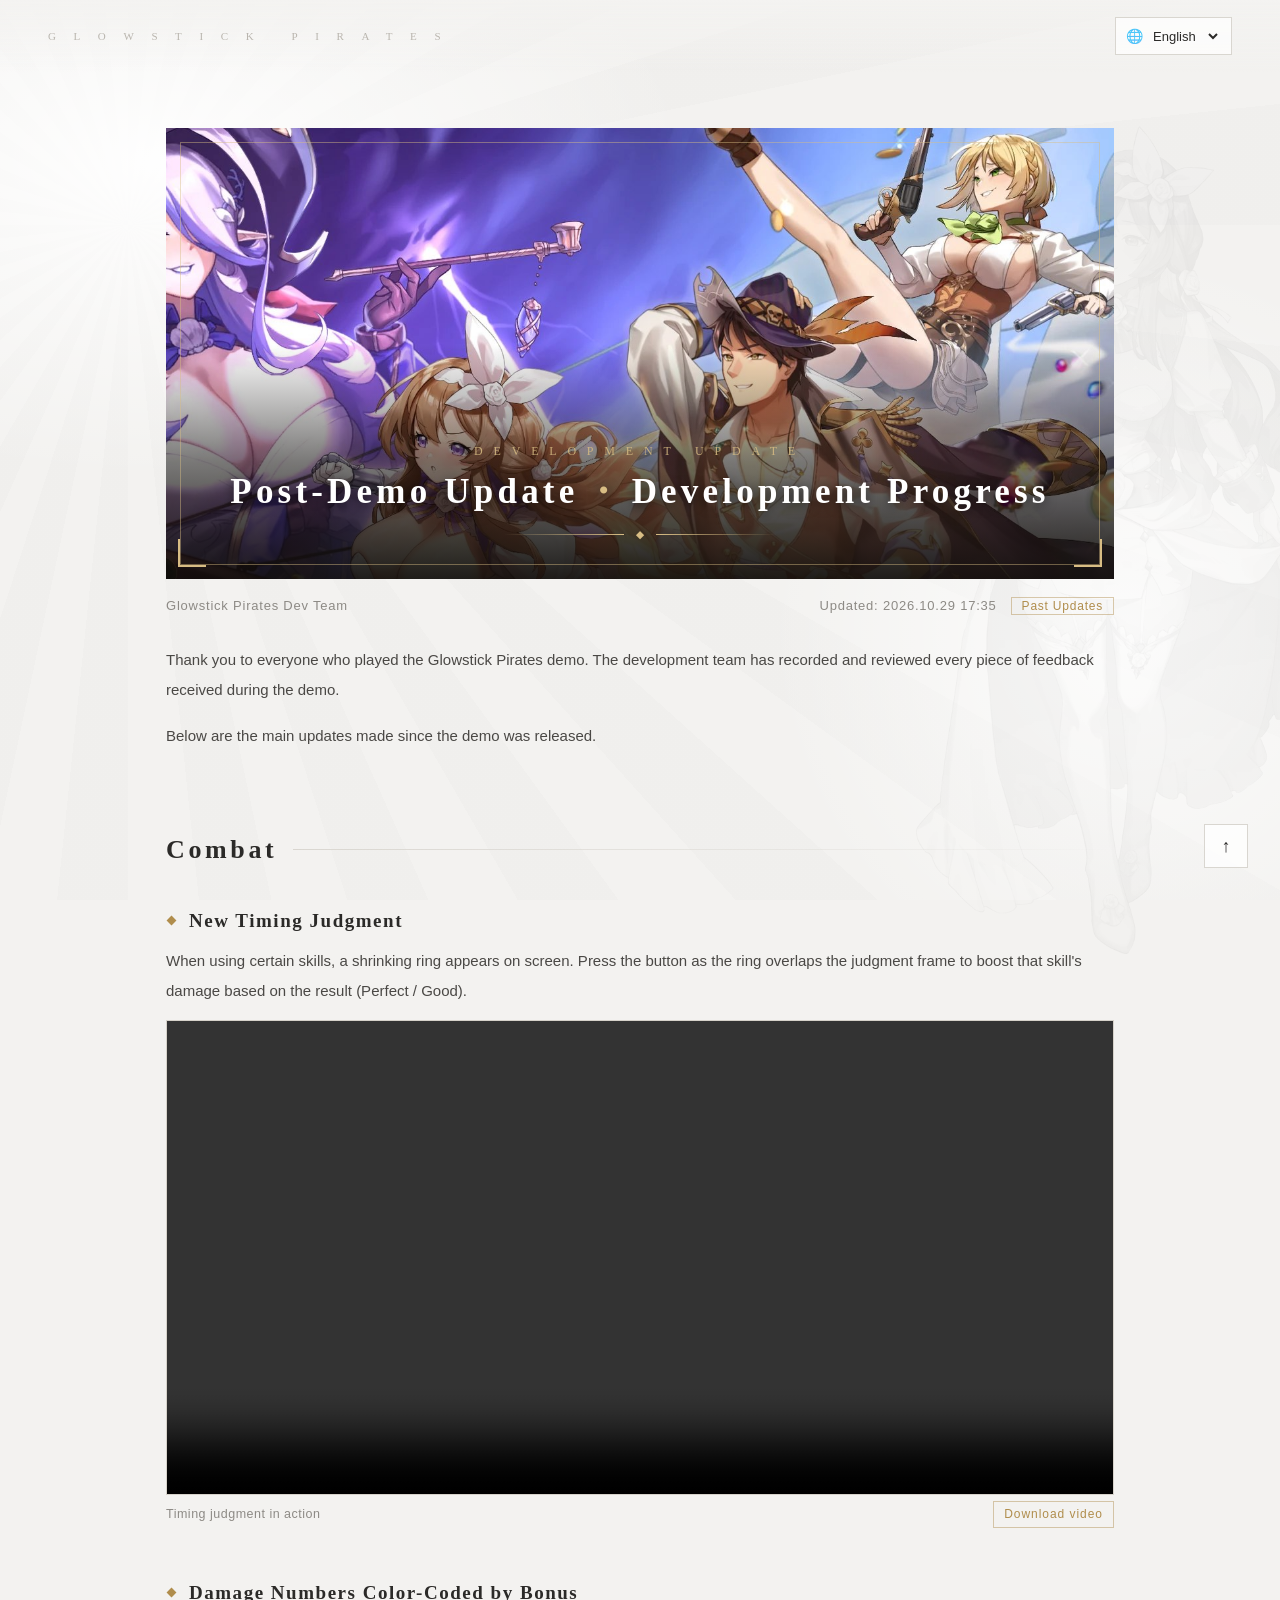
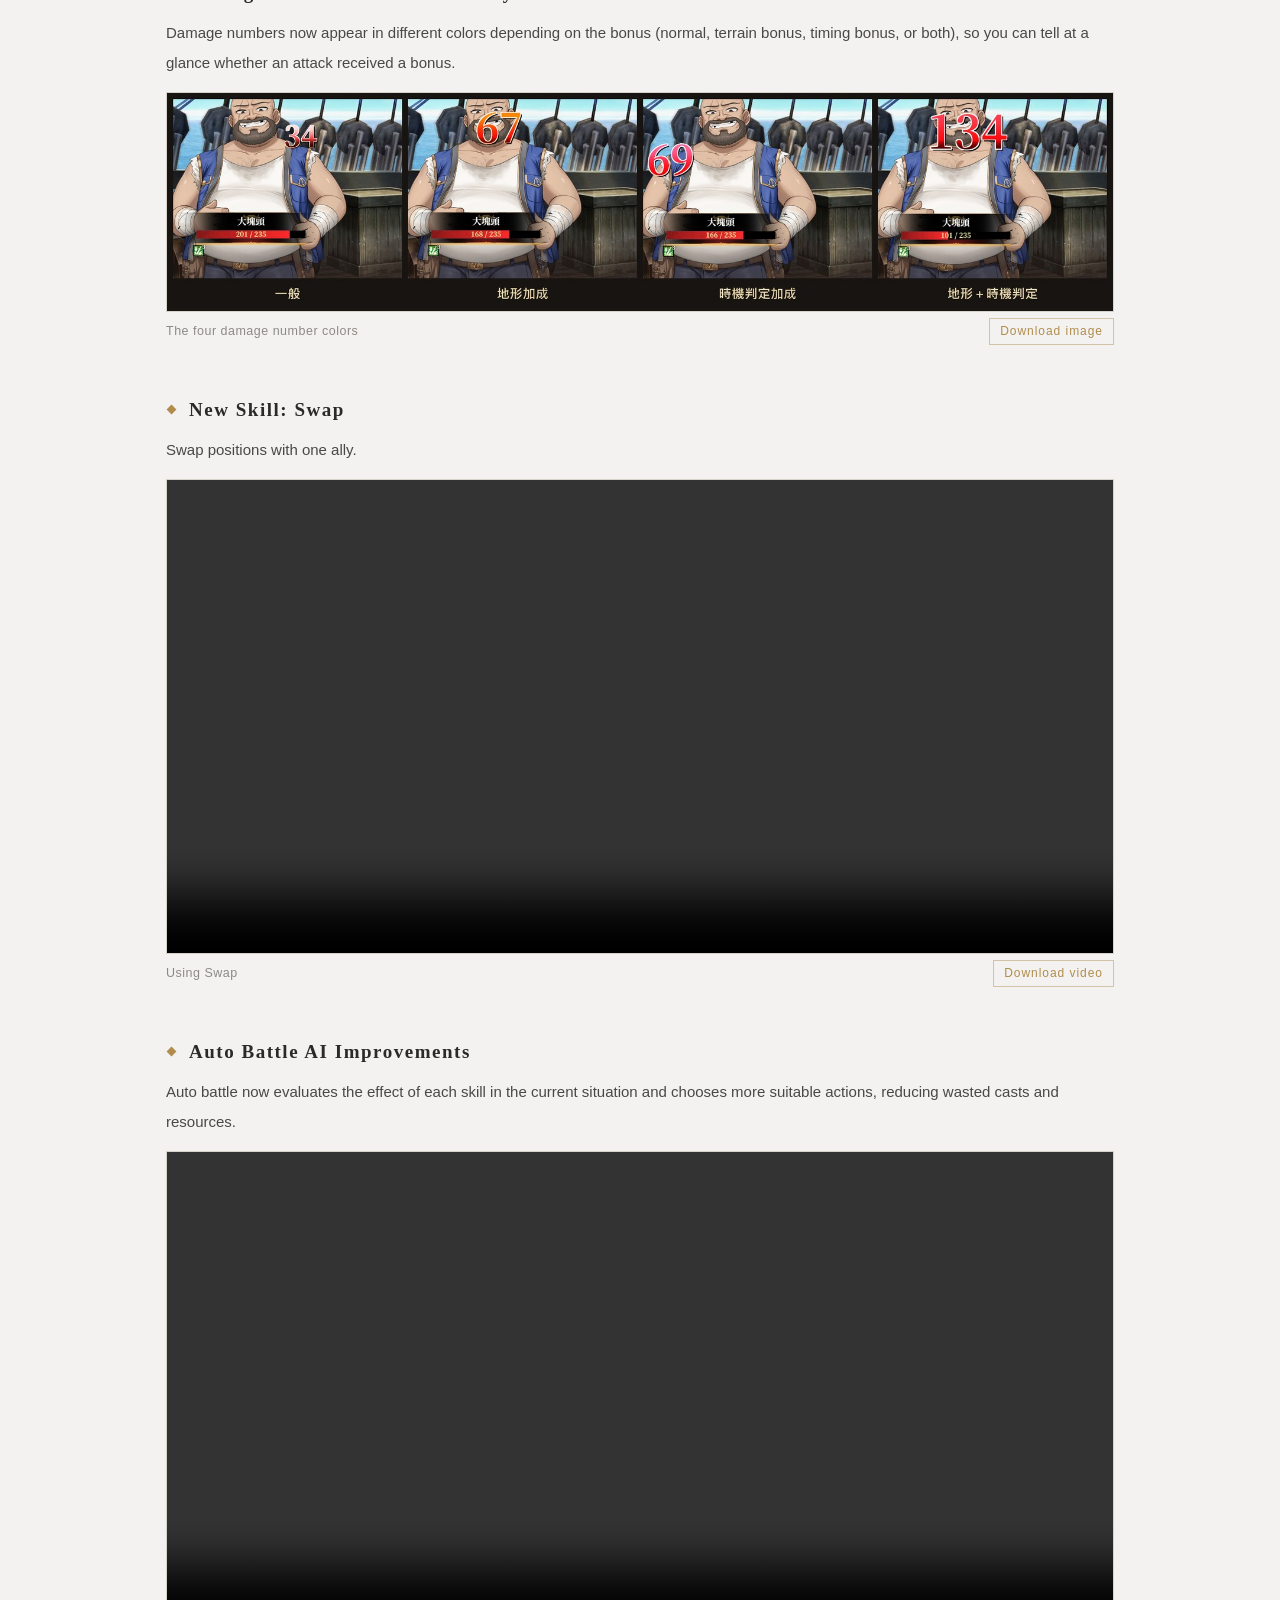
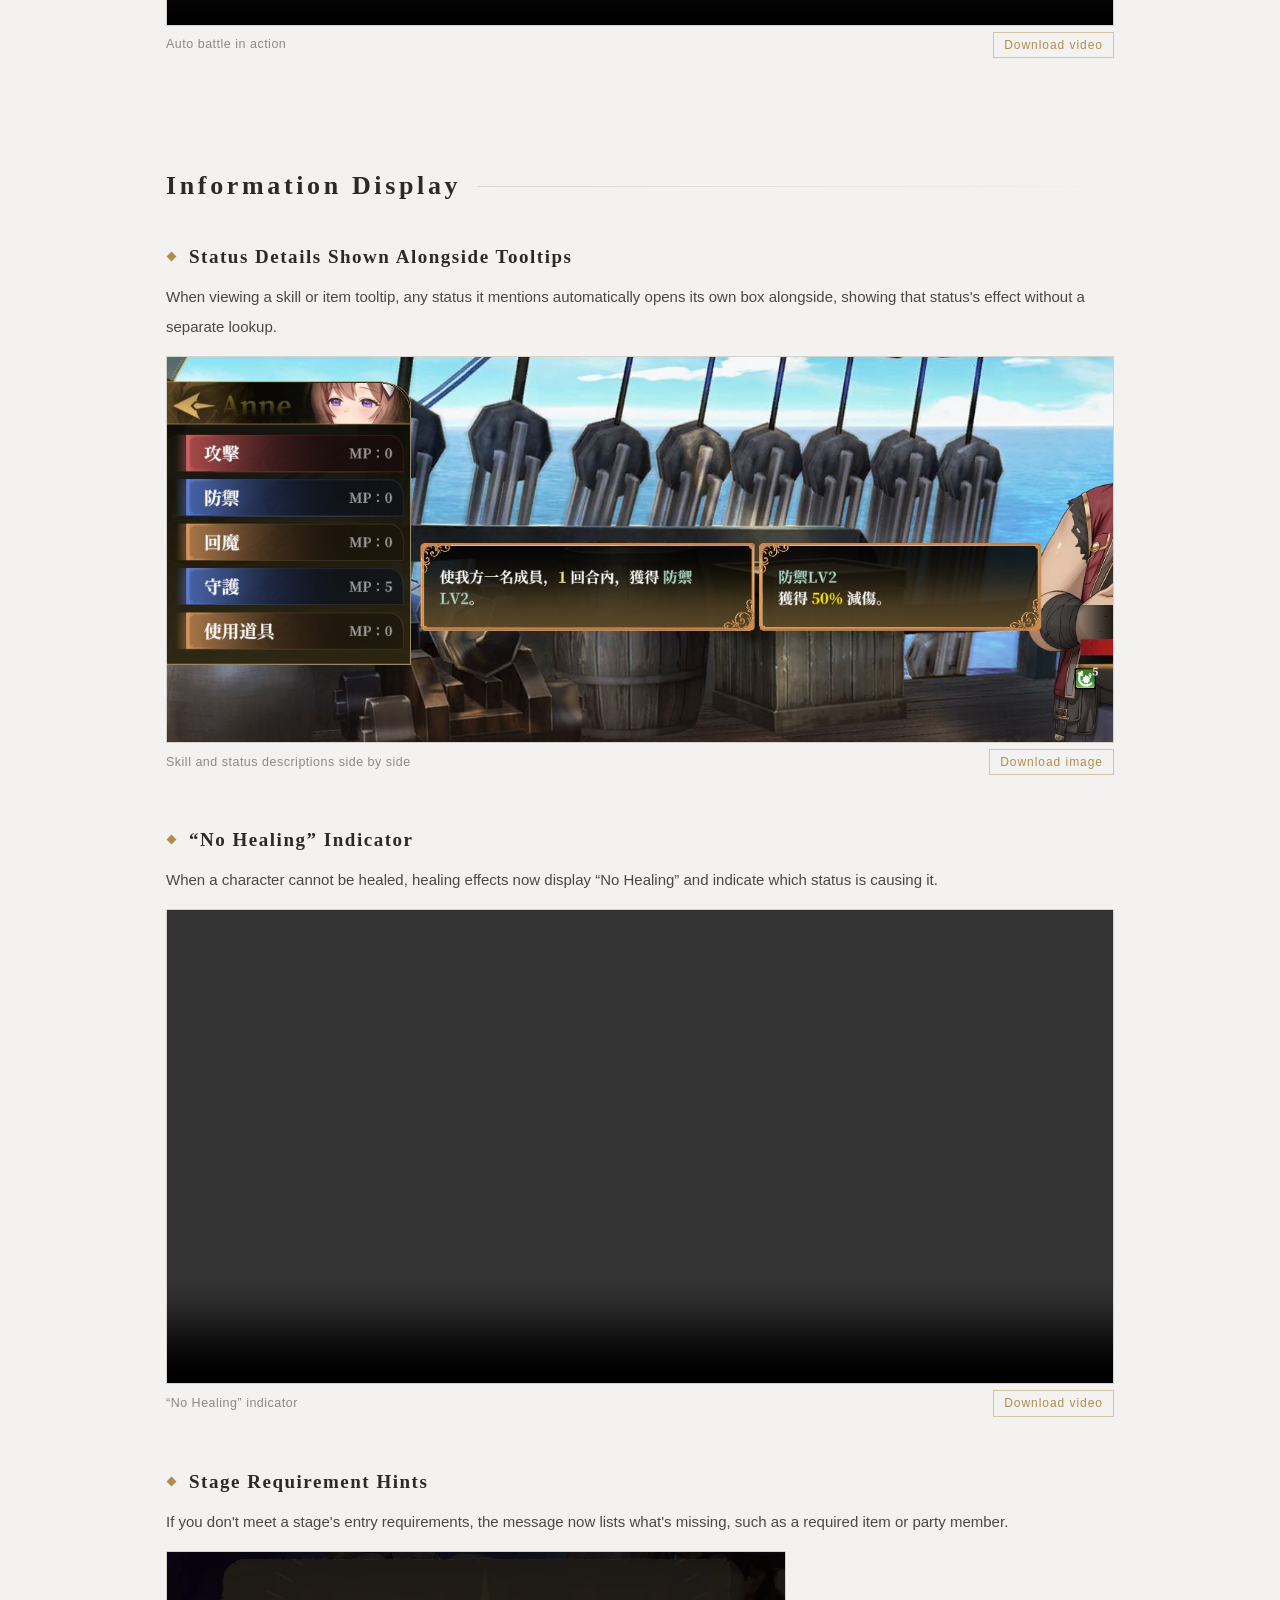
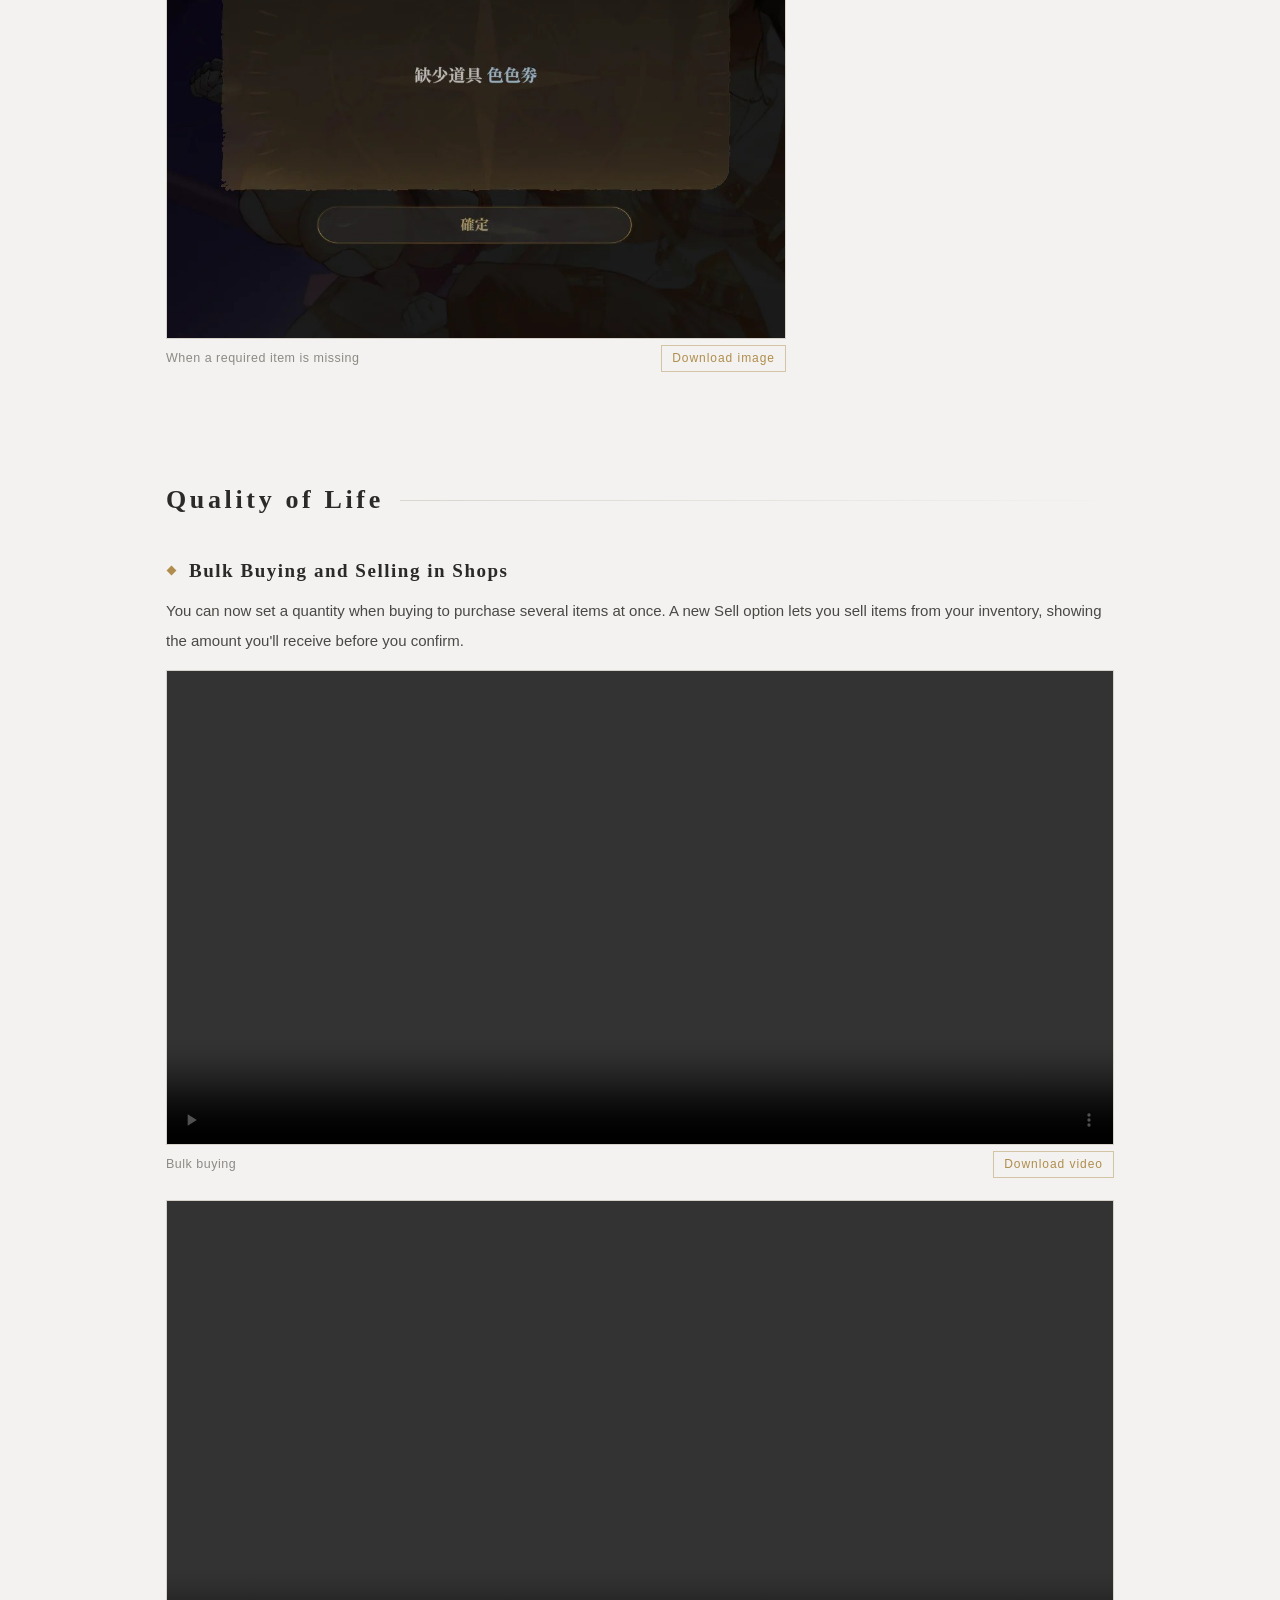
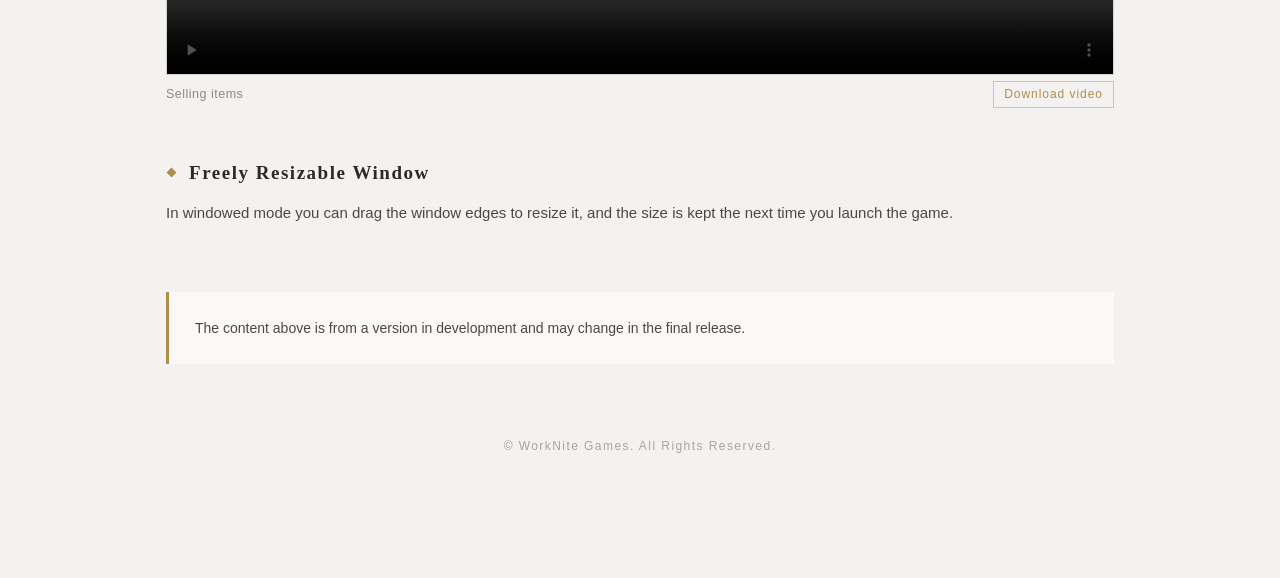
==== index.html @ 1076d38c "六語言、網站圖示與標題、歷史回顧多語 (2026-10-29 17:35) Co-Authored-By: Claude Opus 5.5 <noreply@anthropic.com>" ====
<!DOCTYPE html>
<html lang="zh-Hant">
<head>
<meta charset="utf-8">
<meta name="viewport" content="width=device-width, initial-scale=1">
<title>閃光雞雞海賊團 | 更新週報</title>
<link rel="icon" type="image/png" href="[data-uri]">
<style>
:root{
  --ink:#2b2a28; --text:#4a4845; --muted:#8d8a85; --line:#d9d6d0;
  --gold:#b08d4c; --gold-l:#d8bd84; --dark:#1d1a17; --bg:#f3f2f0;
  --serif:"Noto Serif TC","Source Han Serif TC","Source Han Serif","Songti TC","PMingLiU","MingLiU",serif;
  --sans:"Noto Sans TC","Microsoft JhengHei","PingFang TC","Heiti TC",sans-serif;
}
*{box-sizing:border-box}
html{scroll-behavior:smooth}
body{margin:0;background:var(--bg);color:var(--text);font-family:var(--sans);font-size:15px;line-height:2;
  -webkit-font-smoothing:antialiased;overflow-x:hidden}
/* 背景：淡淡的放射紋＋角色剪影浮水印 */
body::before{content:"";position:fixed;inset:0;z-index:-2;pointer-events:none;
  background:
    radial-gradient(ellipse 60% 50% at 12% 18%, rgba(255,255,255,.95), transparent 70%),
    radial-gradient(ellipse 40% 60% at 88% 70%, rgba(255,255,255,.8), transparent 70%),
    repeating-conic-gradient(from 0deg at 10% 25%, rgba(0,0,0,.012) 0 6deg, transparent 6deg 12deg),
    var(--bg)}
.watermark{position:fixed;right:-9vw;bottom:-6vh;height:92vh;z-index:-1;opacity:.055;pointer-events:none}

/* 頂部列 */
.topbar{position:fixed;top:0;left:0;right:0;height:72px;display:flex;align-items:center;justify-content:space-between;gap:24px;padding:0 48px;
  z-index:20;background:linear-gradient(to bottom, rgba(243,242,240,.96), rgba(243,242,240,.0))}
.lang{display:flex;align-items:center;gap:6px;border:1px solid var(--line);background:rgba(255,255,255,.7);padding:4px 10px;font-size:13px;color:var(--ink);cursor:pointer}
.lang select{border:none;background:transparent;font:inherit;color:inherit;cursor:pointer;outline:none}
.lang-ic{font-size:14px;opacity:.7}
.brand{font-family:var(--serif);font-size:11px;letter-spacing:1.6em;color:#b9b5ae;white-space:nowrap}

/* 主欄 */
main{max-width:948px;margin:0 auto;padding:128px 0 120px;position:relative}
.hero{position:relative;overflow:hidden;background:#111}
.hero img{display:block;width:100%;height:auto}
.hero::after{content:"";position:absolute;inset:0;
  background:linear-gradient(to top, rgba(12,10,8,.92) 0%, rgba(12,10,8,.55) 26%, rgba(12,10,8,0) 52%)}
.hero .frame{position:absolute;inset:14px;border:1px solid rgba(216,189,132,.45);z-index:2;pointer-events:none}
.hero .frame::before,.hero .frame::after{content:"";position:absolute;width:26px;height:26px;border:2px solid var(--gold-l)}
.hero .frame::before{left:-3px;bottom:-3px;border-right:none;border-top:none}
.hero .frame::after{right:-3px;bottom:-3px;border-left:none;border-top:none}
.hero .cap{position:absolute;left:0;right:0;bottom:34px;z-index:3;text-align:center;color:#fff}
.hero .cap .en{font-family:var(--serif);font-size:12px;letter-spacing:.9em;color:var(--gold-l);opacity:.85}
.hero .cap h1{margin:6px 0 0;font-family:var(--serif);font-size:44px;font-weight:900;letter-spacing:.12em;line-height:1.3;
  text-shadow:0 2px 12px rgba(0,0,0,.6)}
.hero .cap h1 i{font-style:normal;color:var(--gold-l);margin:0 .2em}
.hero .cap .orn{display:flex;align-items:center;justify-content:center;gap:12px;margin-top:10px;color:var(--gold-l)}
.hero .cap .orn span{width:120px;height:1px;background:linear-gradient(90deg,transparent,var(--gold-l))}
.hero .cap .orn span:last-child{transform:scaleX(-1)}
.hero .cap .orn b{font-size:10px}

.meta{display:flex;justify-content:space-between;color:var(--muted);font-size:13px;margin:14px 0 26px;letter-spacing:.06em}
.meta a.hist{margin-left:14px;color:var(--gold);text-decoration:none;border:1px solid rgba(176,141,76,.45);padding:1px 10px;font-size:12px}
.meta a.hist:hover{background:var(--gold);color:#fff}
.lead p{margin:0 0 1.1em}

section{padding-top:56px}
h2{display:flex;align-items:center;gap:16px;margin:0 0 26px;font-family:var(--serif);font-size:26px;color:var(--ink);letter-spacing:.14em}
h2::after{content:"";flex:1;height:1px;background:linear-gradient(90deg,var(--line),transparent)}
.item{margin:0 0 46px}
h3{margin:0 0 6px;font-family:var(--serif);font-size:19px;color:var(--ink);letter-spacing:.08em}
h3::before{content:"";display:inline-block;width:7px;height:7px;background:var(--gold);transform:rotate(45deg);margin:0 14px 0 2px;vertical-align:3px}
.item p{margin:0 0 14px}
figure{margin:0}
figure img,figure video{display:block;width:100%;height:auto;border:1px solid #d6d2ca;background:#111}
figure.half{max-width:620px}
figcaption{display:flex;justify-content:space-between;align-items:center;gap:12px;font-size:12.5px;color:var(--muted);margin-top:6px;letter-spacing:.04em}
a.dl{flex:none;font-size:12px;color:var(--gold);text-decoration:none;border:1px solid rgba(176,141,76,.45);padding:1px 10px;line-height:1.9;letter-spacing:.08em}
a.dl:hover{background:var(--gold);color:#fff}
.ph{display:flex;align-items:center;justify-content:center;aspect-ratio:16/9;border:1px dashed #bdb7ad;
  background:repeating-linear-gradient(45deg,rgba(0,0,0,.025) 0 12px,transparent 12px 24px);color:#9a958c;font-size:14px;letter-spacing:.1em}
.pair{display:grid;grid-template-columns:1fr;gap:22px}

.note{margin-top:64px;padding:22px 26px;border-left:3px solid var(--gold);background:rgba(255,255,255,.55);font-size:14px}
footer{margin-top:70px;text-align:center;font-size:12px;color:#aaa49b;letter-spacing:.12em}
.totop{position:fixed;right:32px;bottom:32px;width:44px;height:44px;border:1px solid var(--line);background:rgba(255,255,255,.75);
  display:flex;align-items:center;justify-content:center;color:var(--ink);text-decoration:none;font-size:18px;z-index:20}

/* 平板／手機 */
@media (max-width:1040px){ main{padding-left:24px;padding-right:24px} }
@media (max-width:900px){
  .topbar{gap:24px;padding:0 18px;height:56px}
  .brand{letter-spacing:.45em;font-size:10px;overflow:hidden;white-space:nowrap;min-width:0}
  .meta{flex-wrap:wrap;gap:4px 14px}
  .meta a.hist{margin-left:10px}
  main{padding:74px 16px 80px}
  .hero img{aspect-ratio:16/10;object-fit:cover;object-position:60% 30%}
  .hero .cap{bottom:18px}
  .hero .cap .en{display:none}
  .hero .cap h1{font-size:24px}
  .hero .cap .en{font-size:9px;letter-spacing:.5em}
  .hero .cap .orn span{width:60px}
  h2{font-size:21px}
  .pair{grid-template-columns:1fr}
  .watermark{height:70vh;right:-120px}
}
</style>
</head>
<body>
<img class="watermark" src="[data-uri]" alt="">

<header class="topbar">
  <div class="brand">GLOWSTICK PIRATES</div>
  <label class="lang"><span class="lang-ic">🌐</span><select id="langSel" aria-label="Language"></select></label>
</header>

<main id="top">
  <div class="hero">
    <img src="[data-uri]" alt="閃光雞海賊團 主視覺" data-i18n-alt="hero_alt">
    <div class="frame"></div>
    <div class="cap">
      <div class="en">DEVELOPMENT UPDATE</div>
      <h1 data-i18n="h1">試玩版後更新<i>・</i>開發進度</h1>
      <div class="orn"><span></span><b>◆</b><span></span></div>
    </div>
  </div>

  <div class="meta"><span data-i18n="team">閃光雞海賊團 開發團隊</span><span><span data-i18n="updated">更新：</span>2026.10.29 17:35<a class="hist" href="archive/" data-i18n="hist">歷史回顧</a></span></div>

  <div class="lead">
    <p data-i18n="lead1">感謝每一位參與《閃光雞海賊團》試玩版的玩家。試玩期間收到的回饋，開發團隊皆已逐條記錄並檢討。</p>
    <p data-i18n="lead2">以下整理試玩版推出後至今的主要更新內容。</p>
  </div>

  <section id="battle">
    <h2 data-i18n="sec_battle">戰鬥系統</h2>

    <div class="item">
      <h3 data-i18n="qte_h">新增時機判定</h3>
      <p data-i18n="qte_p">施放部分技能時，畫面上會出現逐漸縮小的圓圈。在圓圈與判定框重疊的時機按下按鍵，可依判定結果（Perfect／Good）提升該次技能的傷害。</p>
      <figure><video src="[data-uri]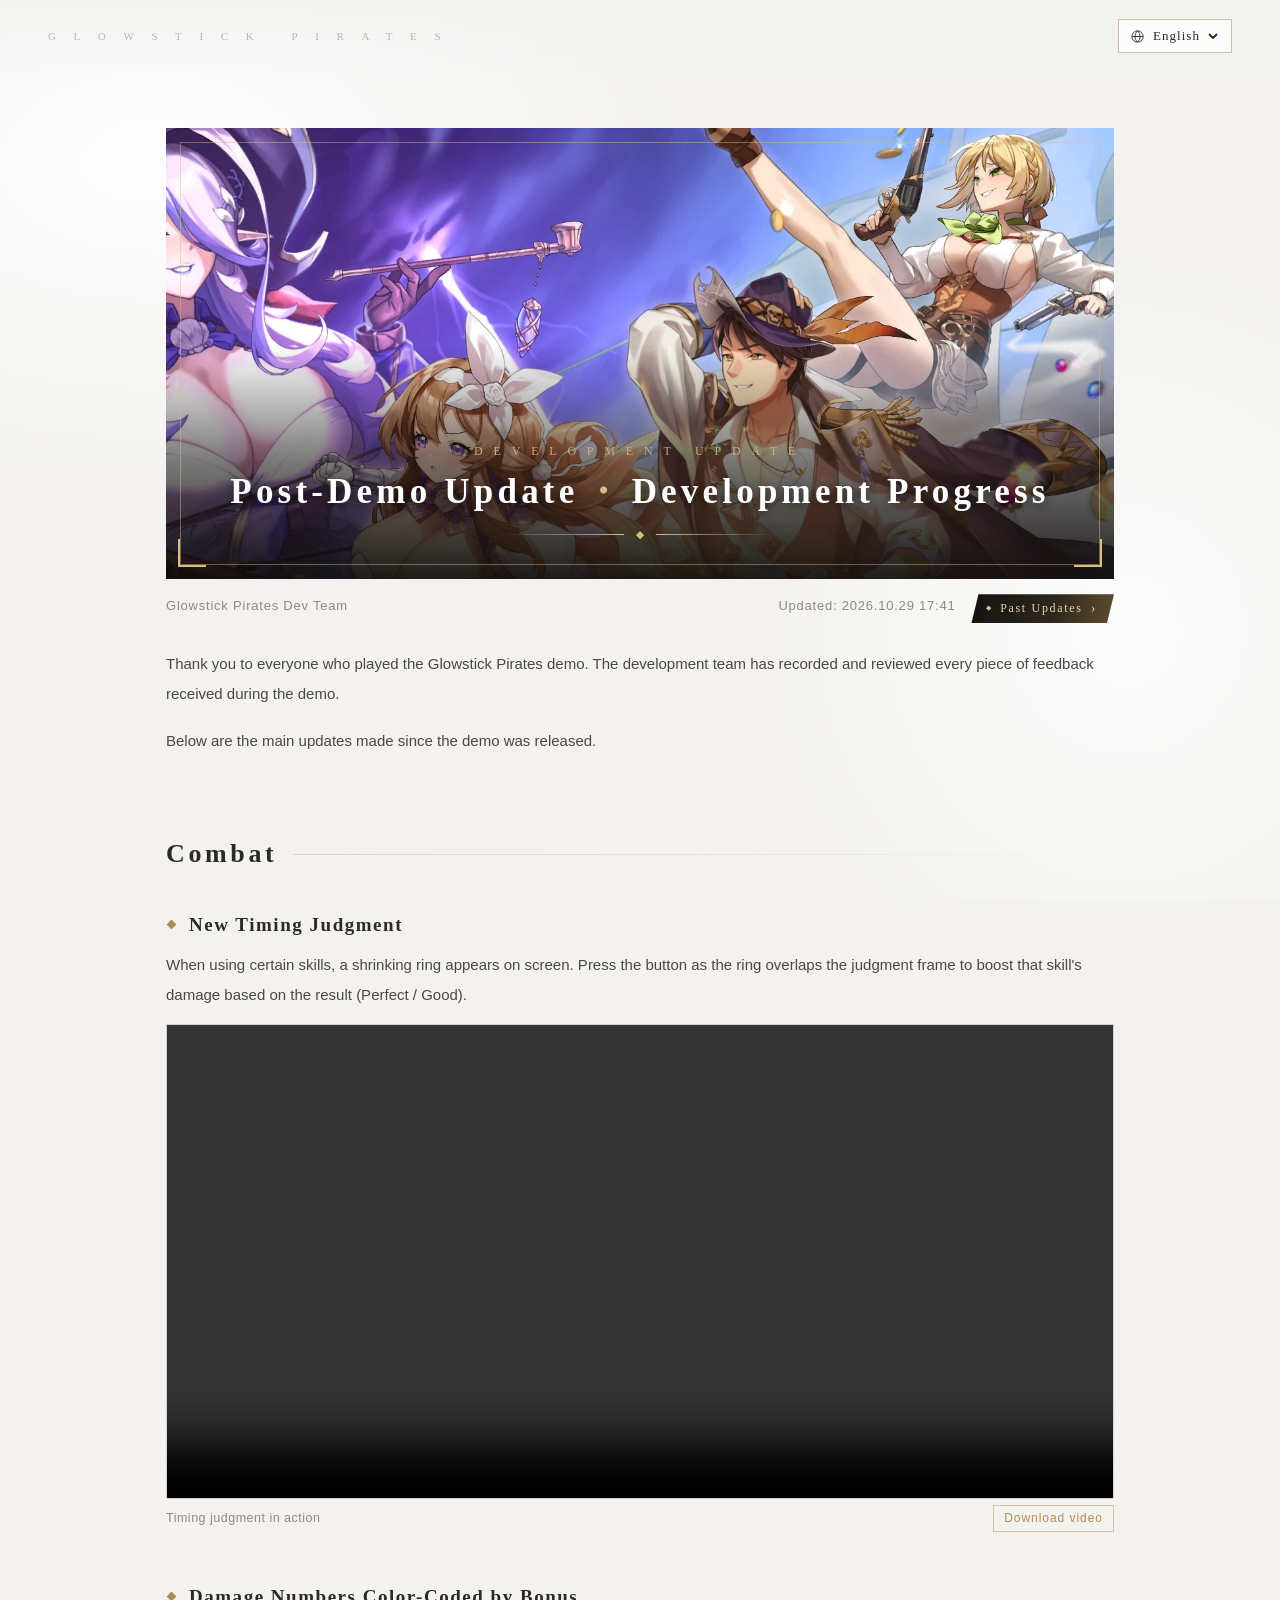
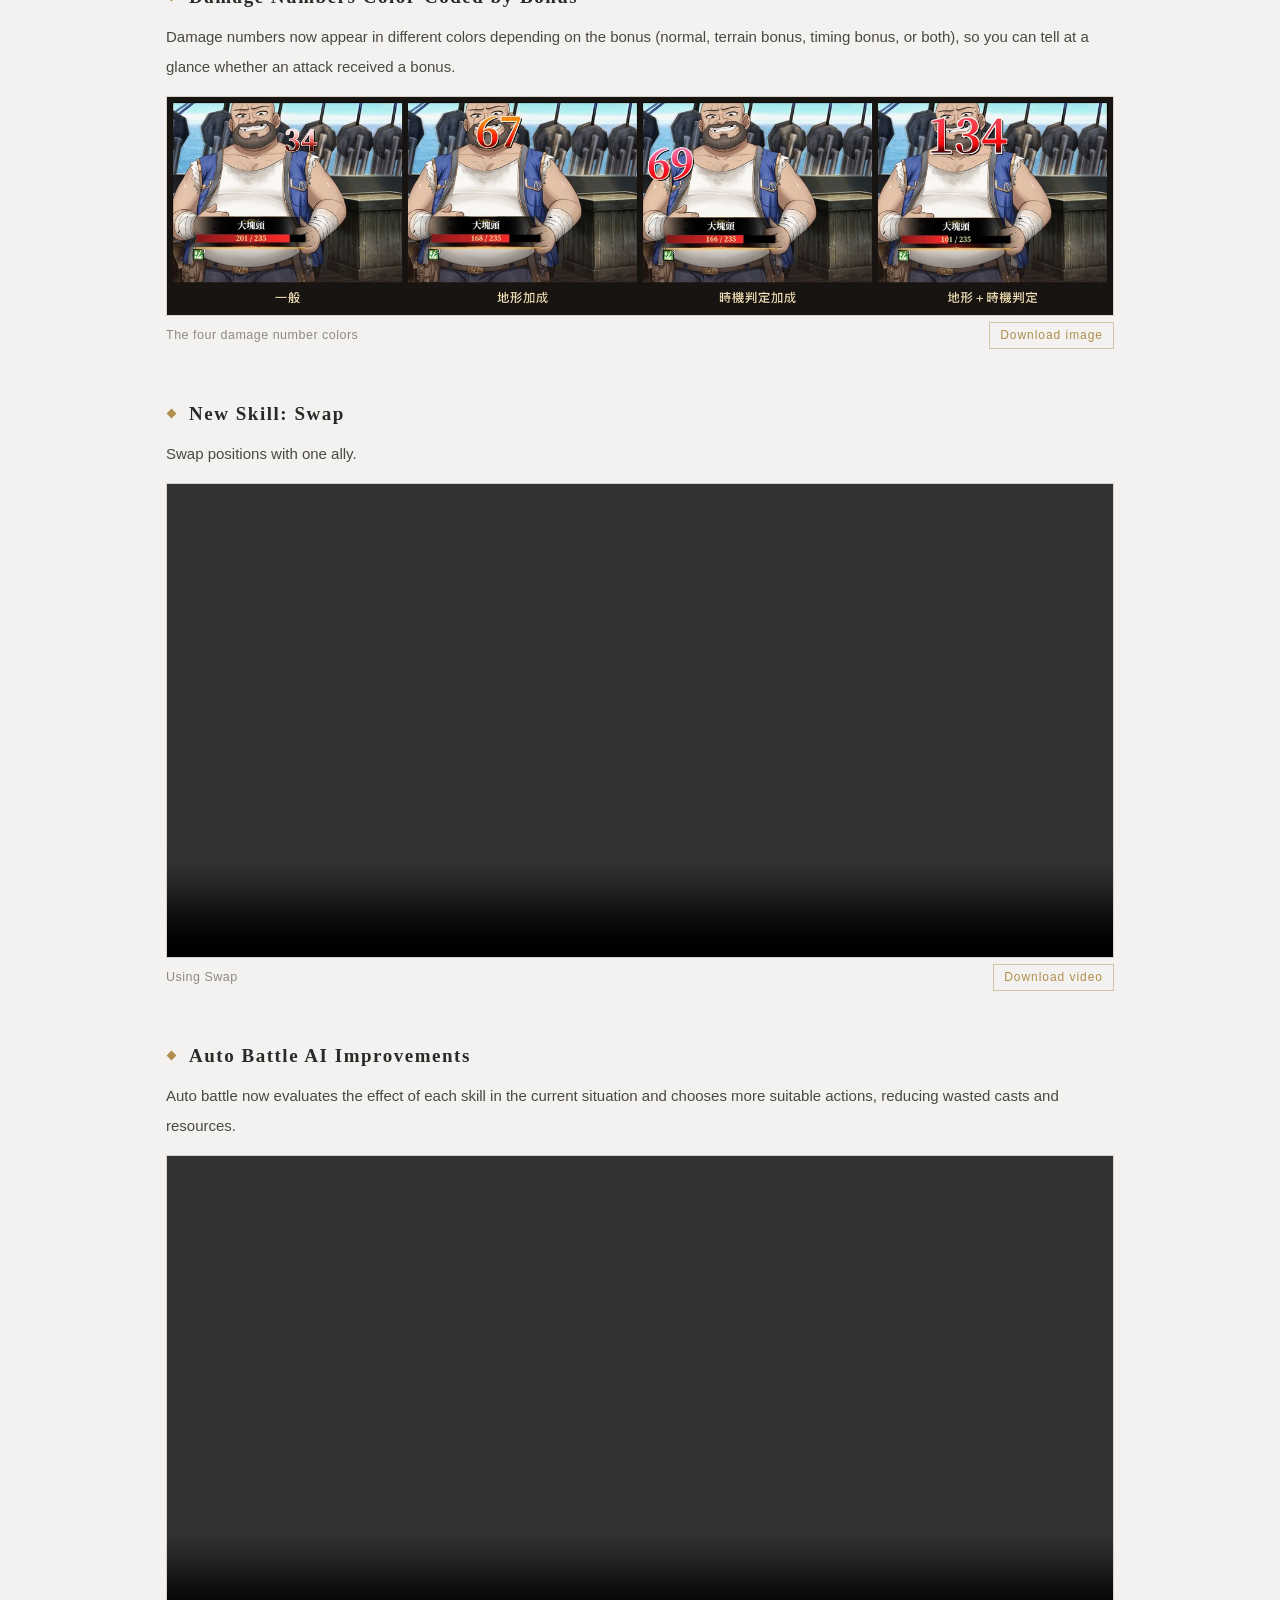
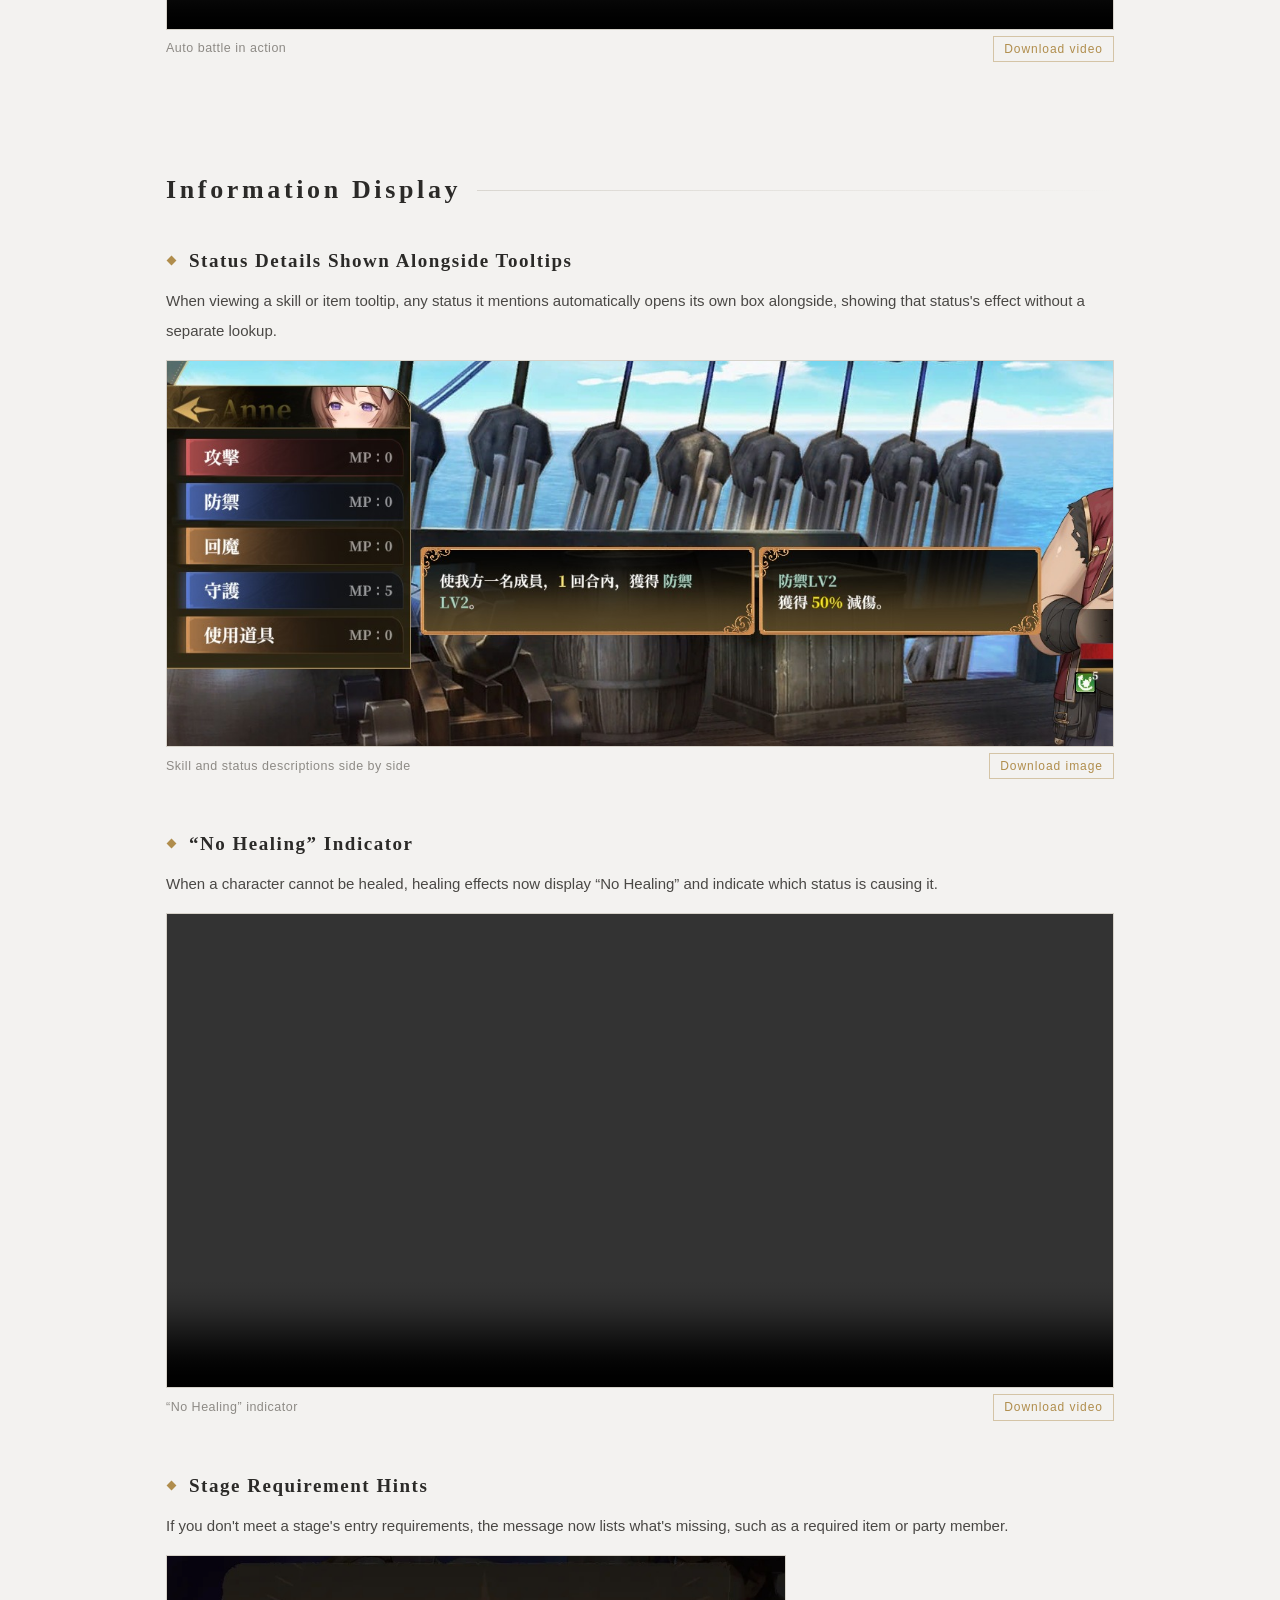
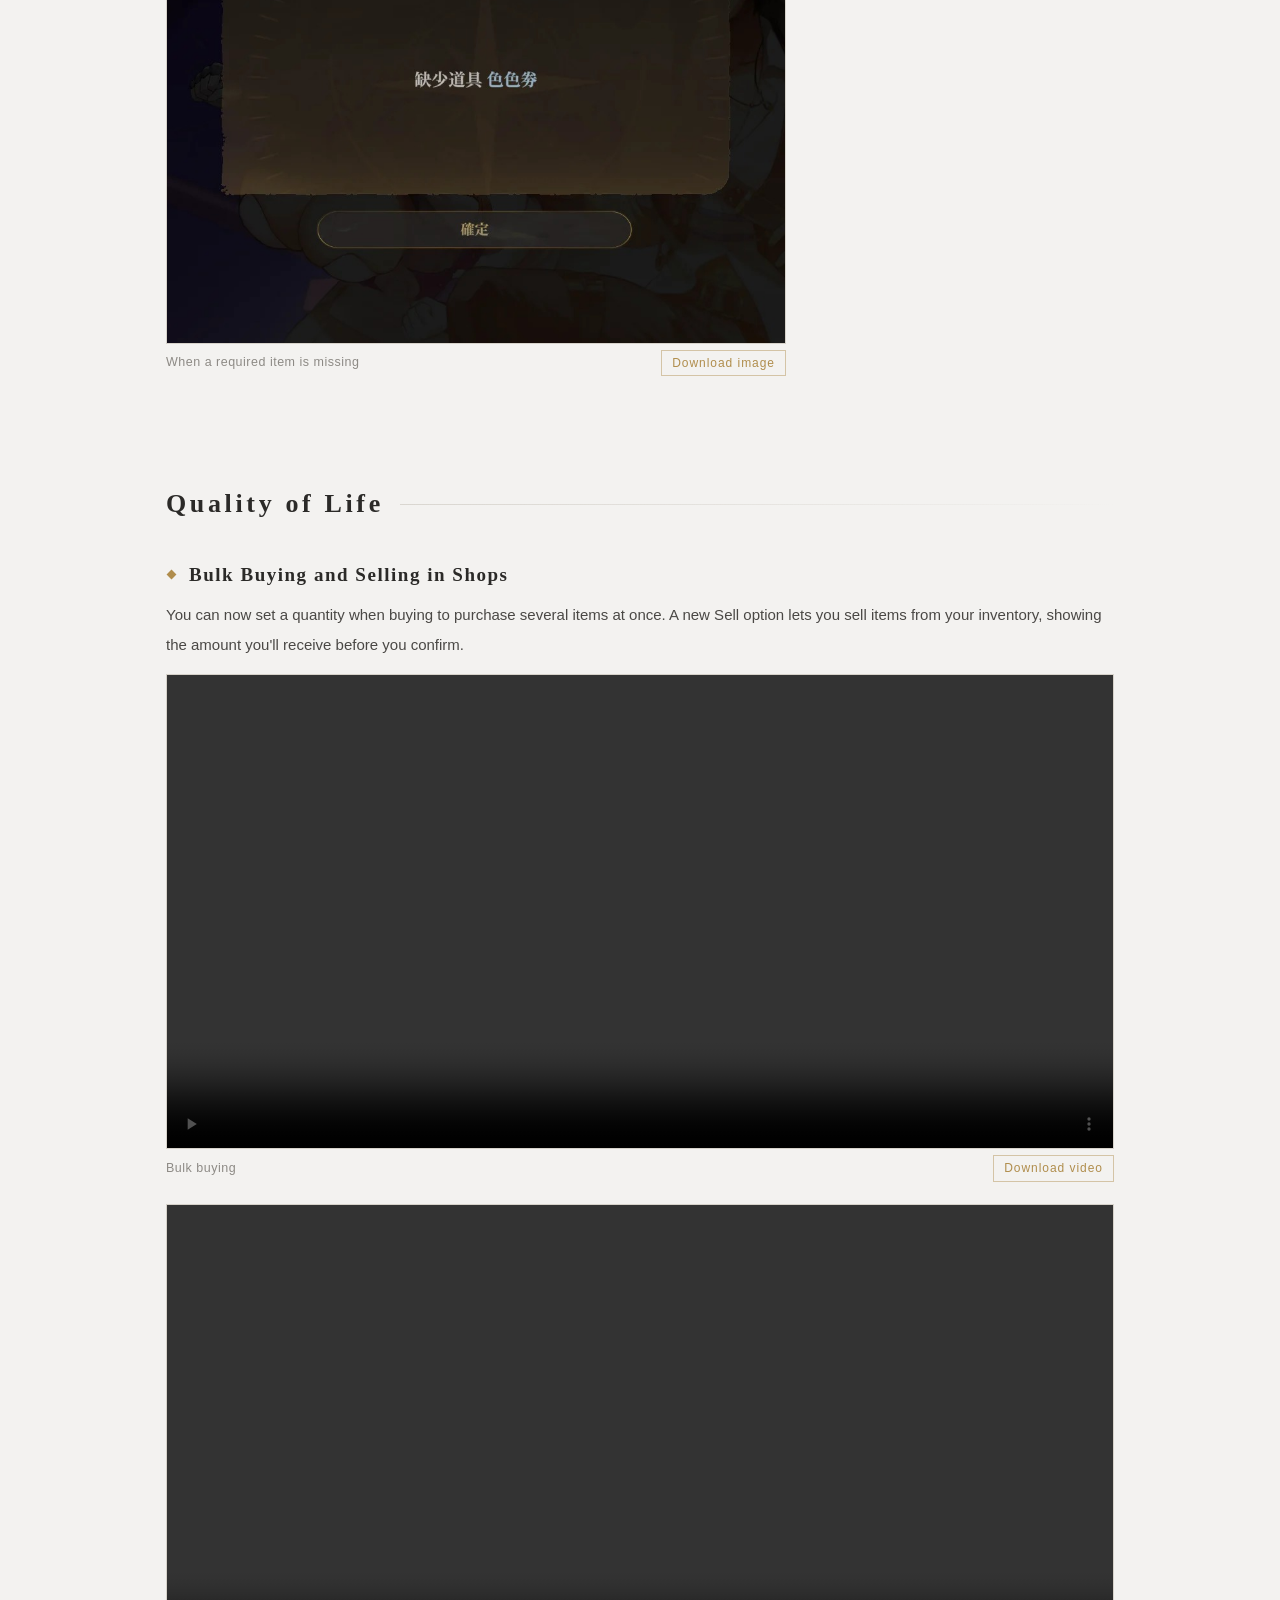
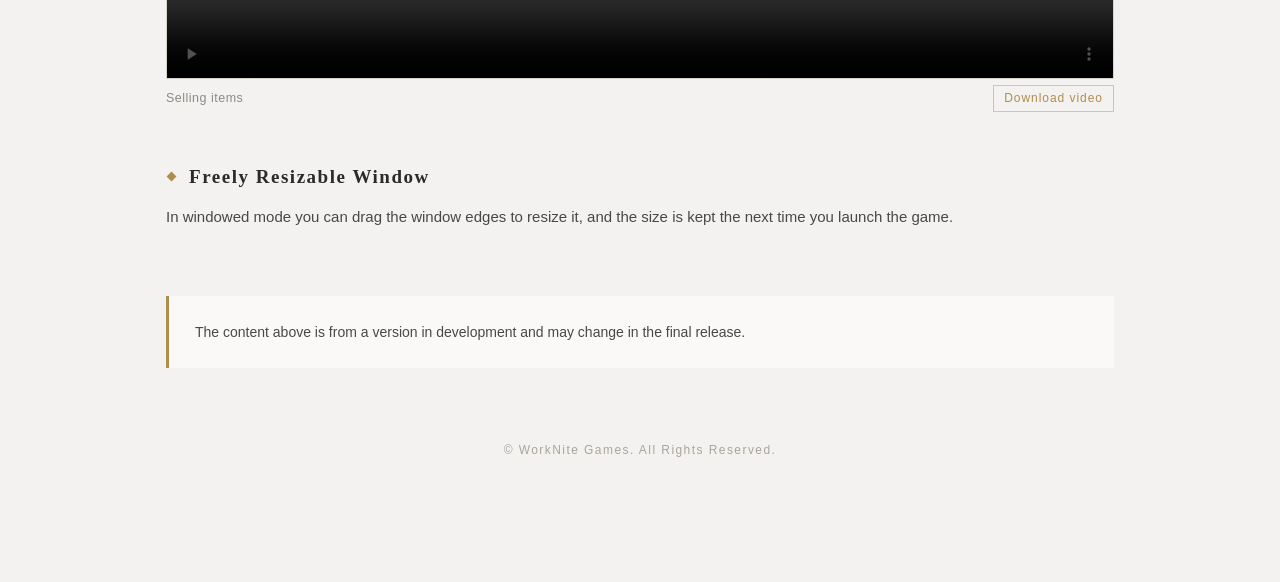
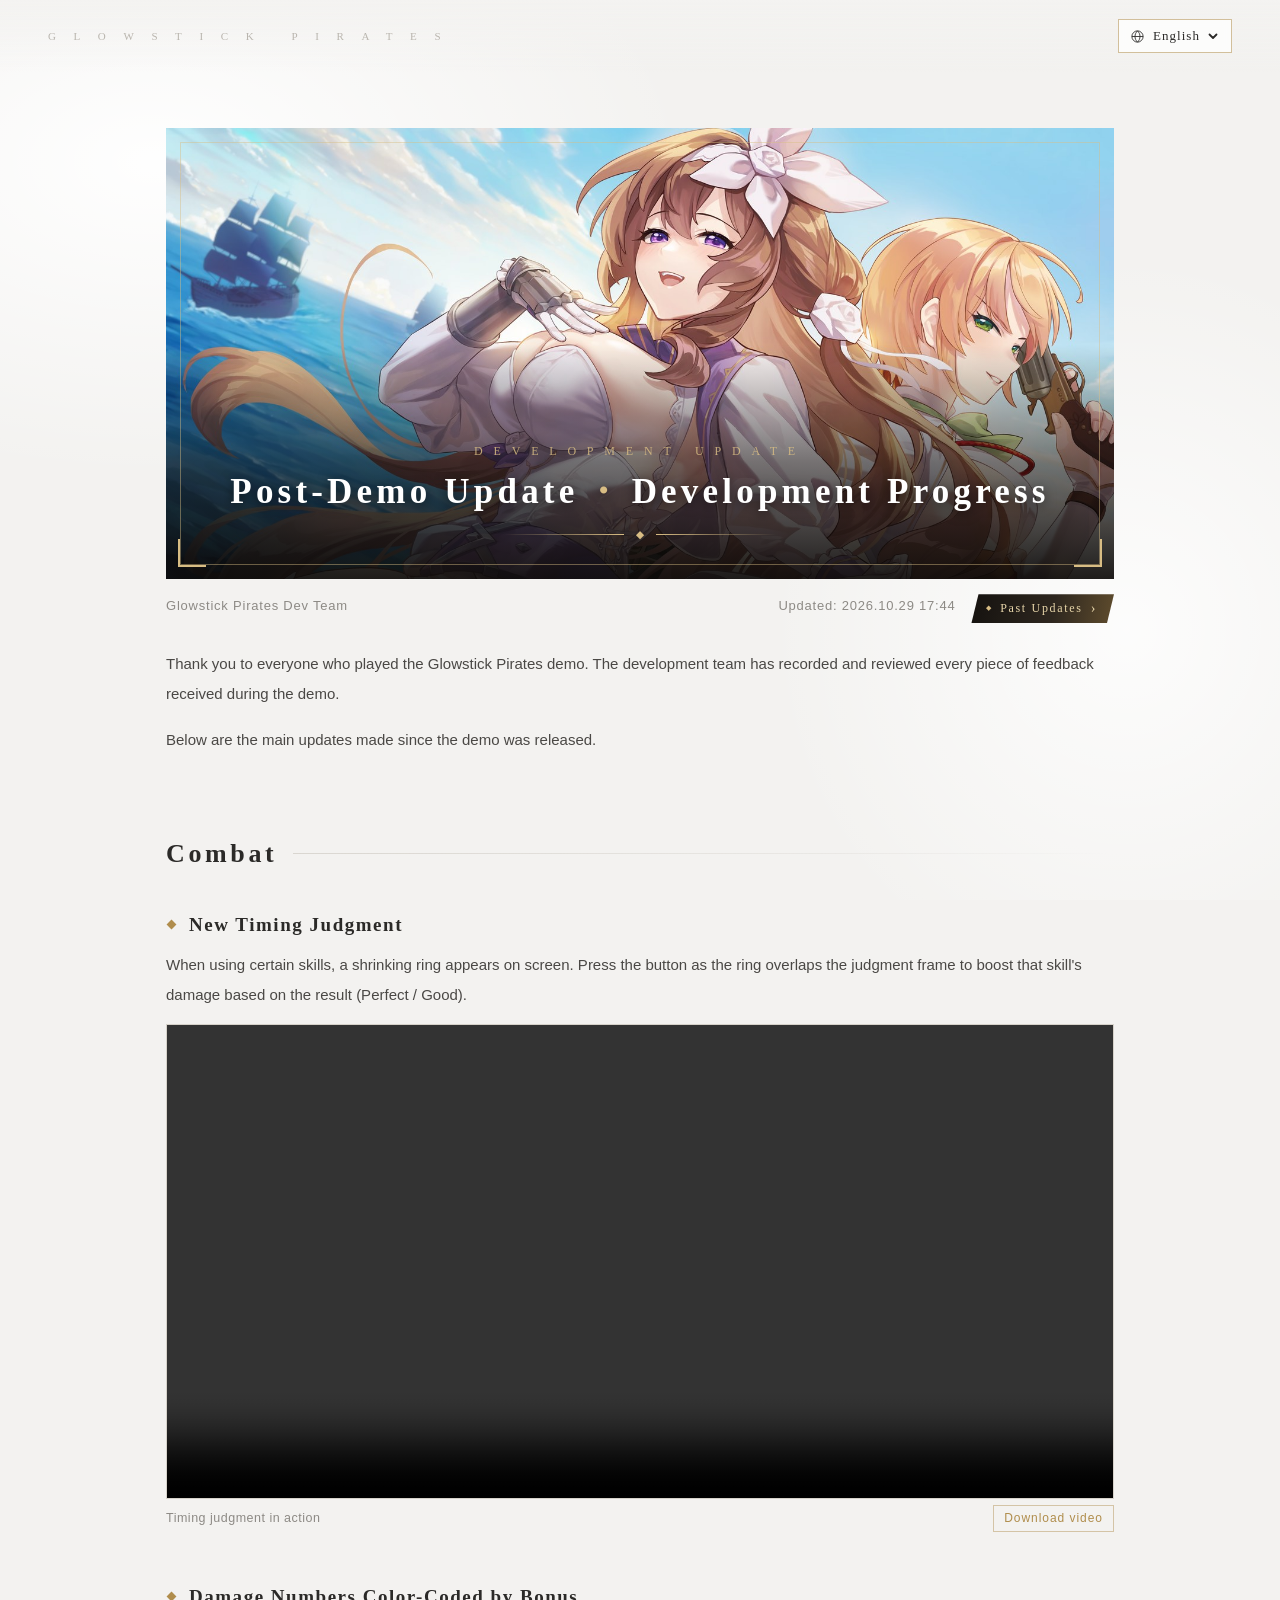
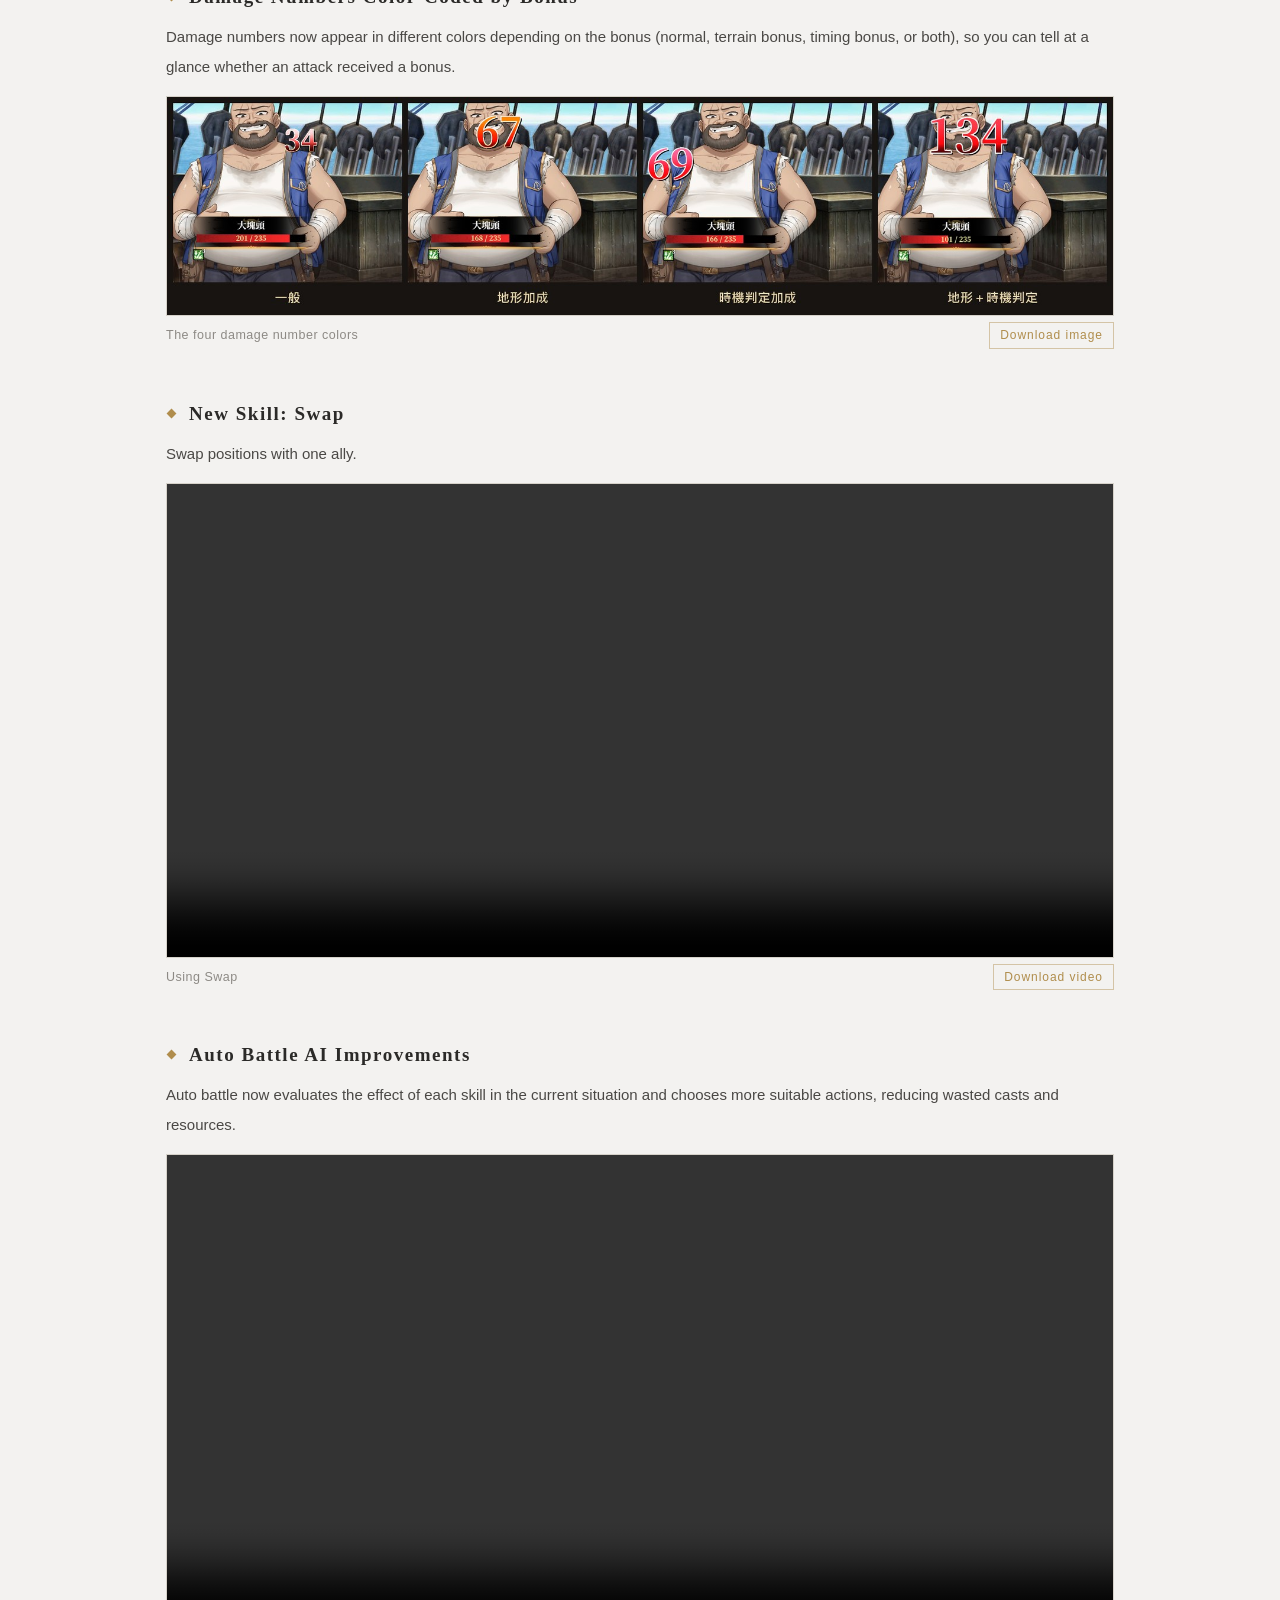
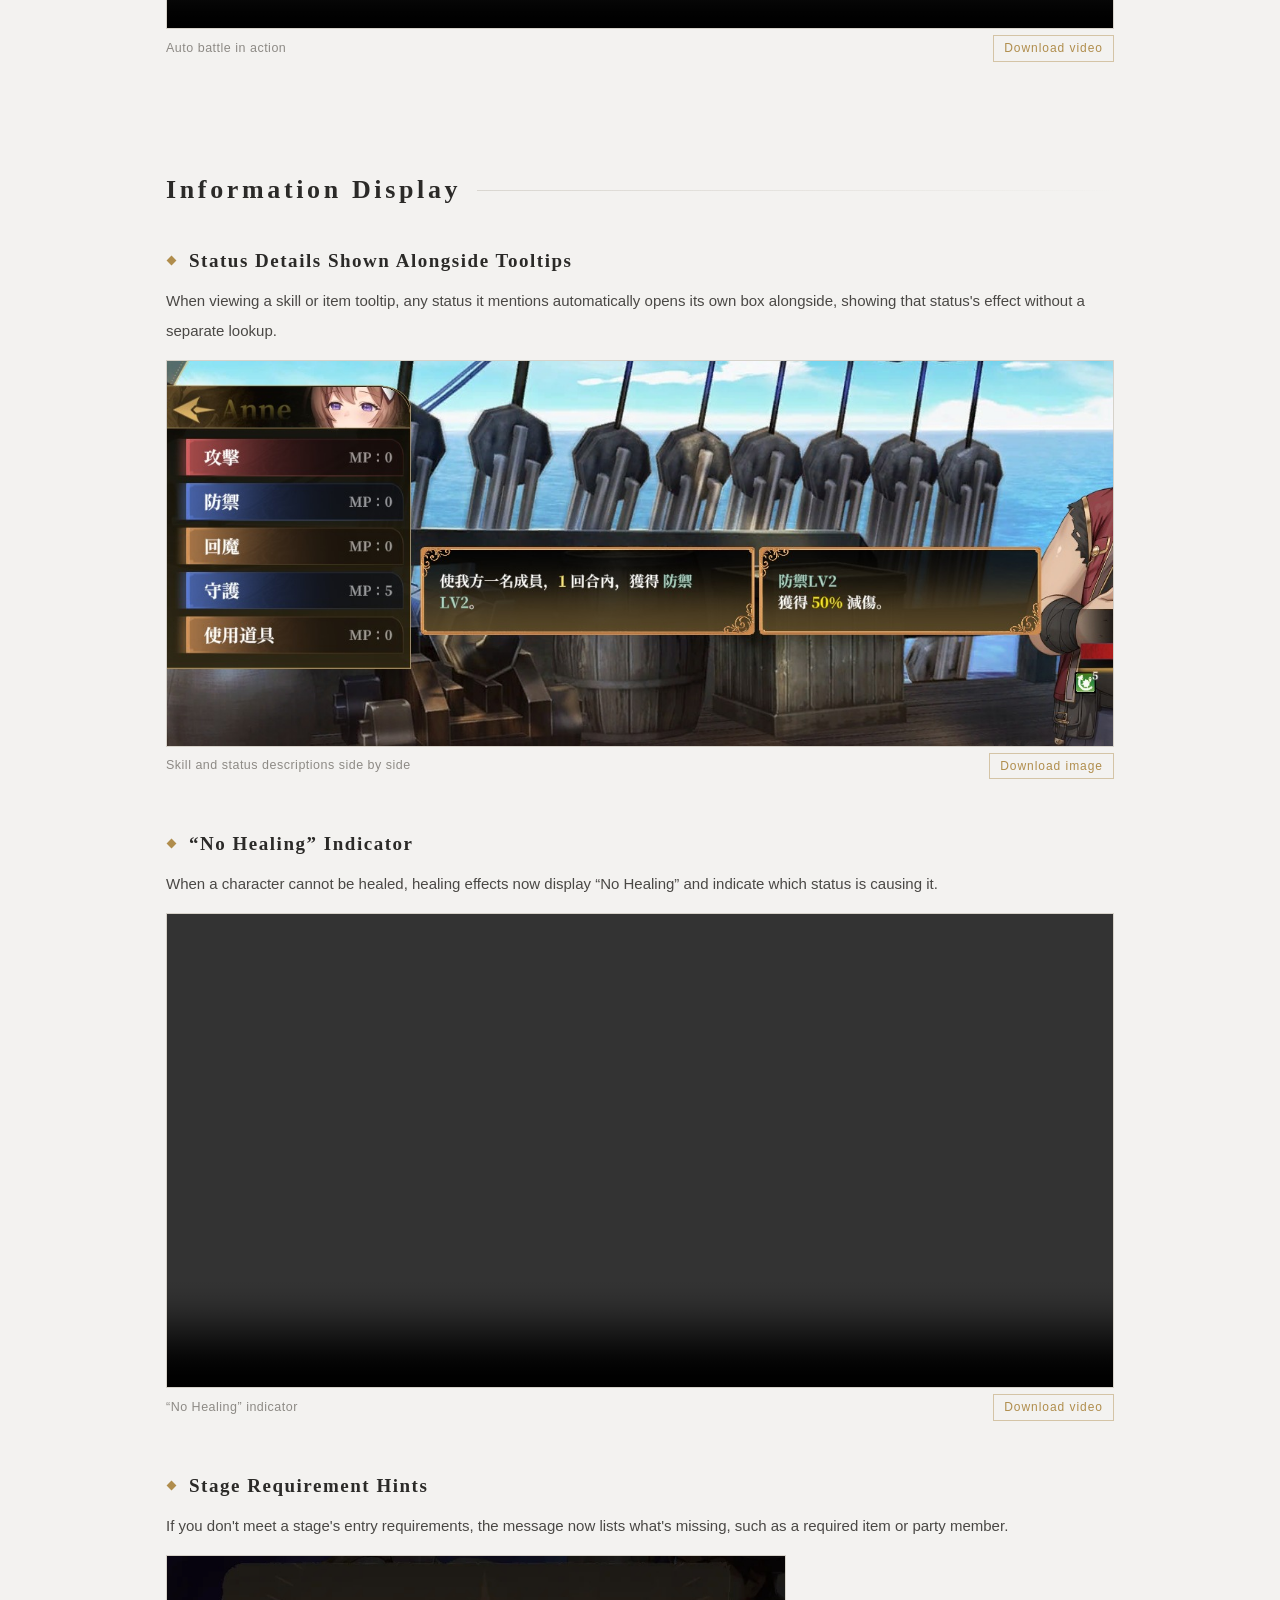
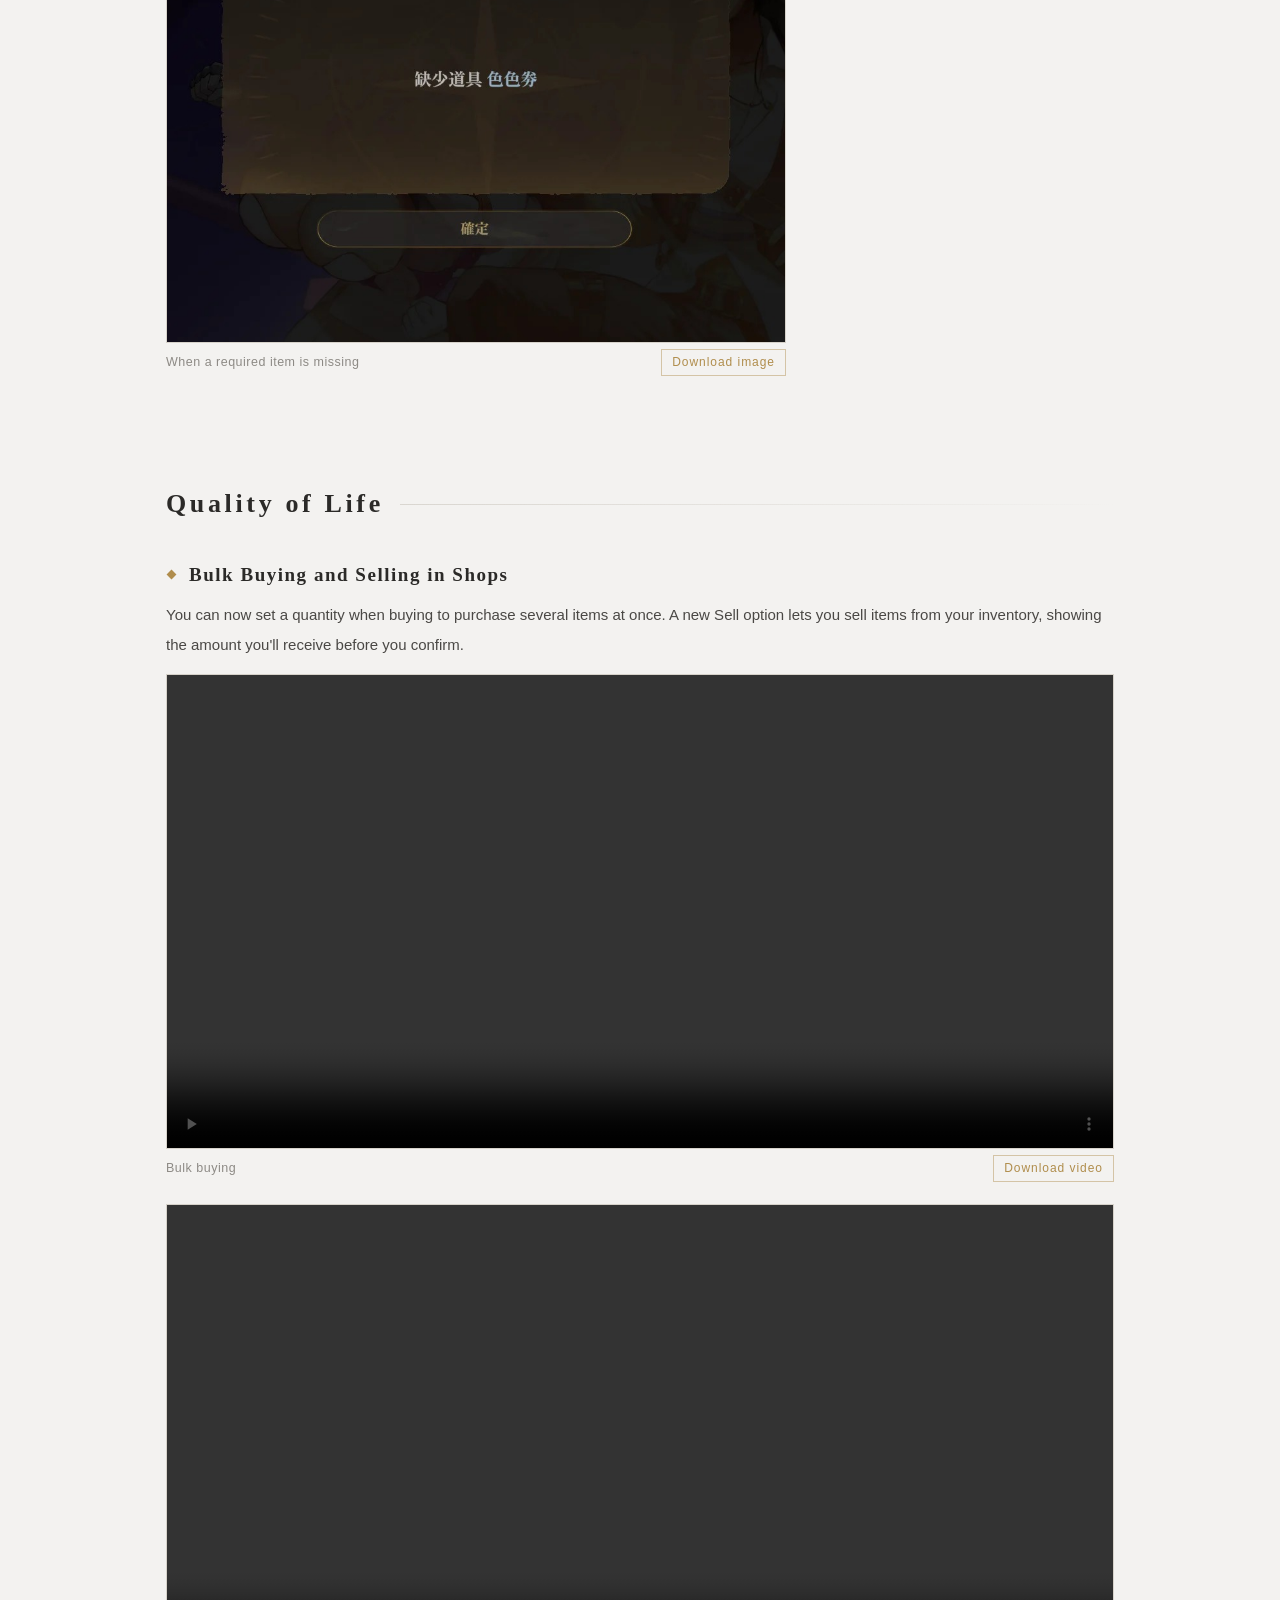
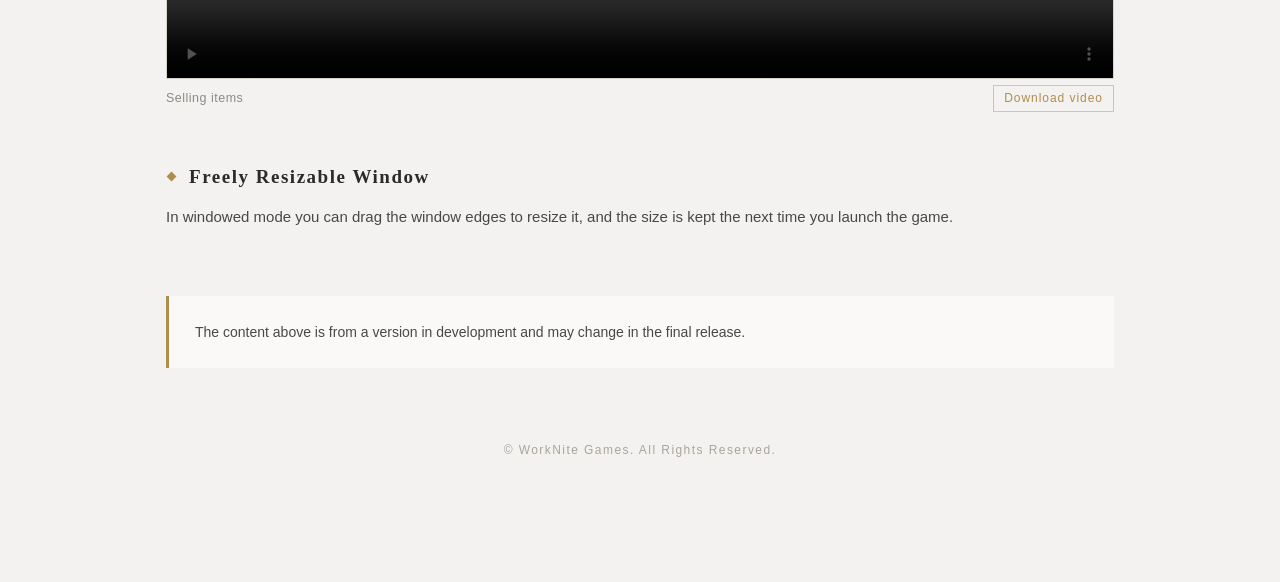
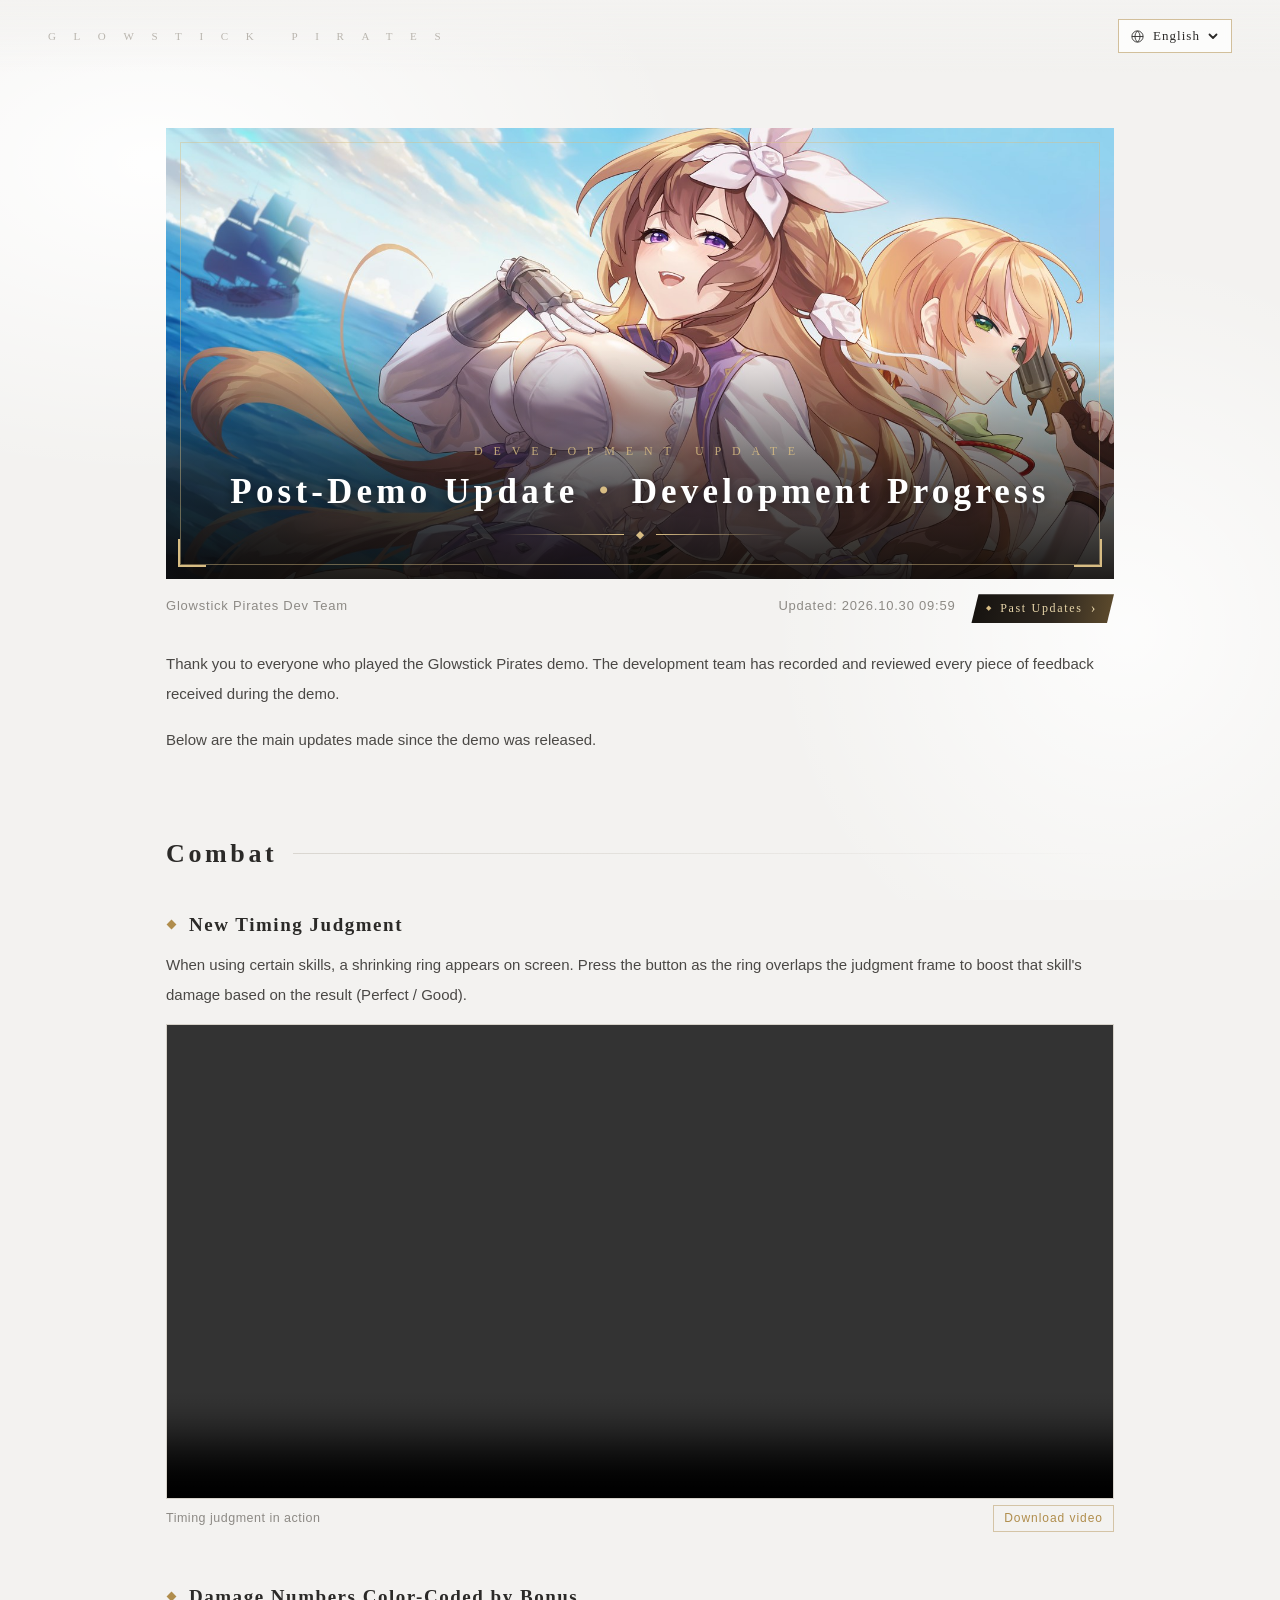
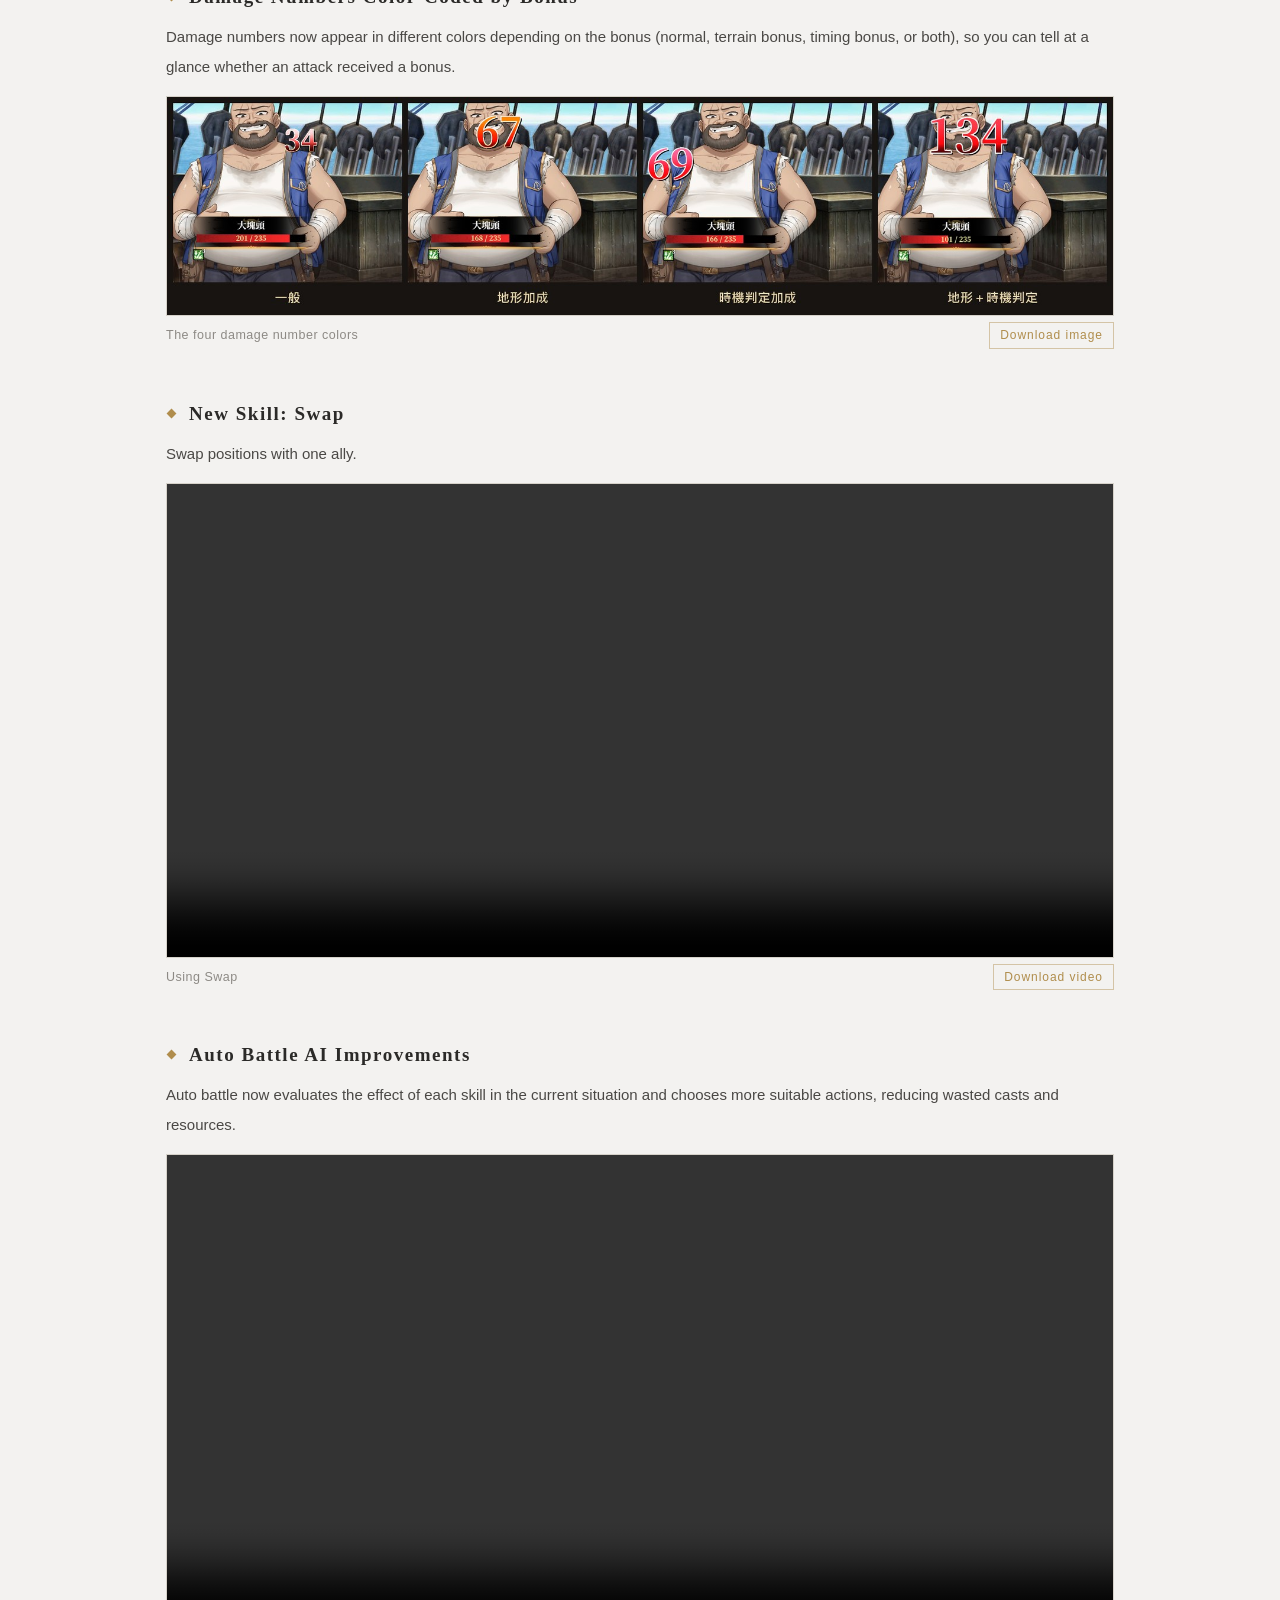
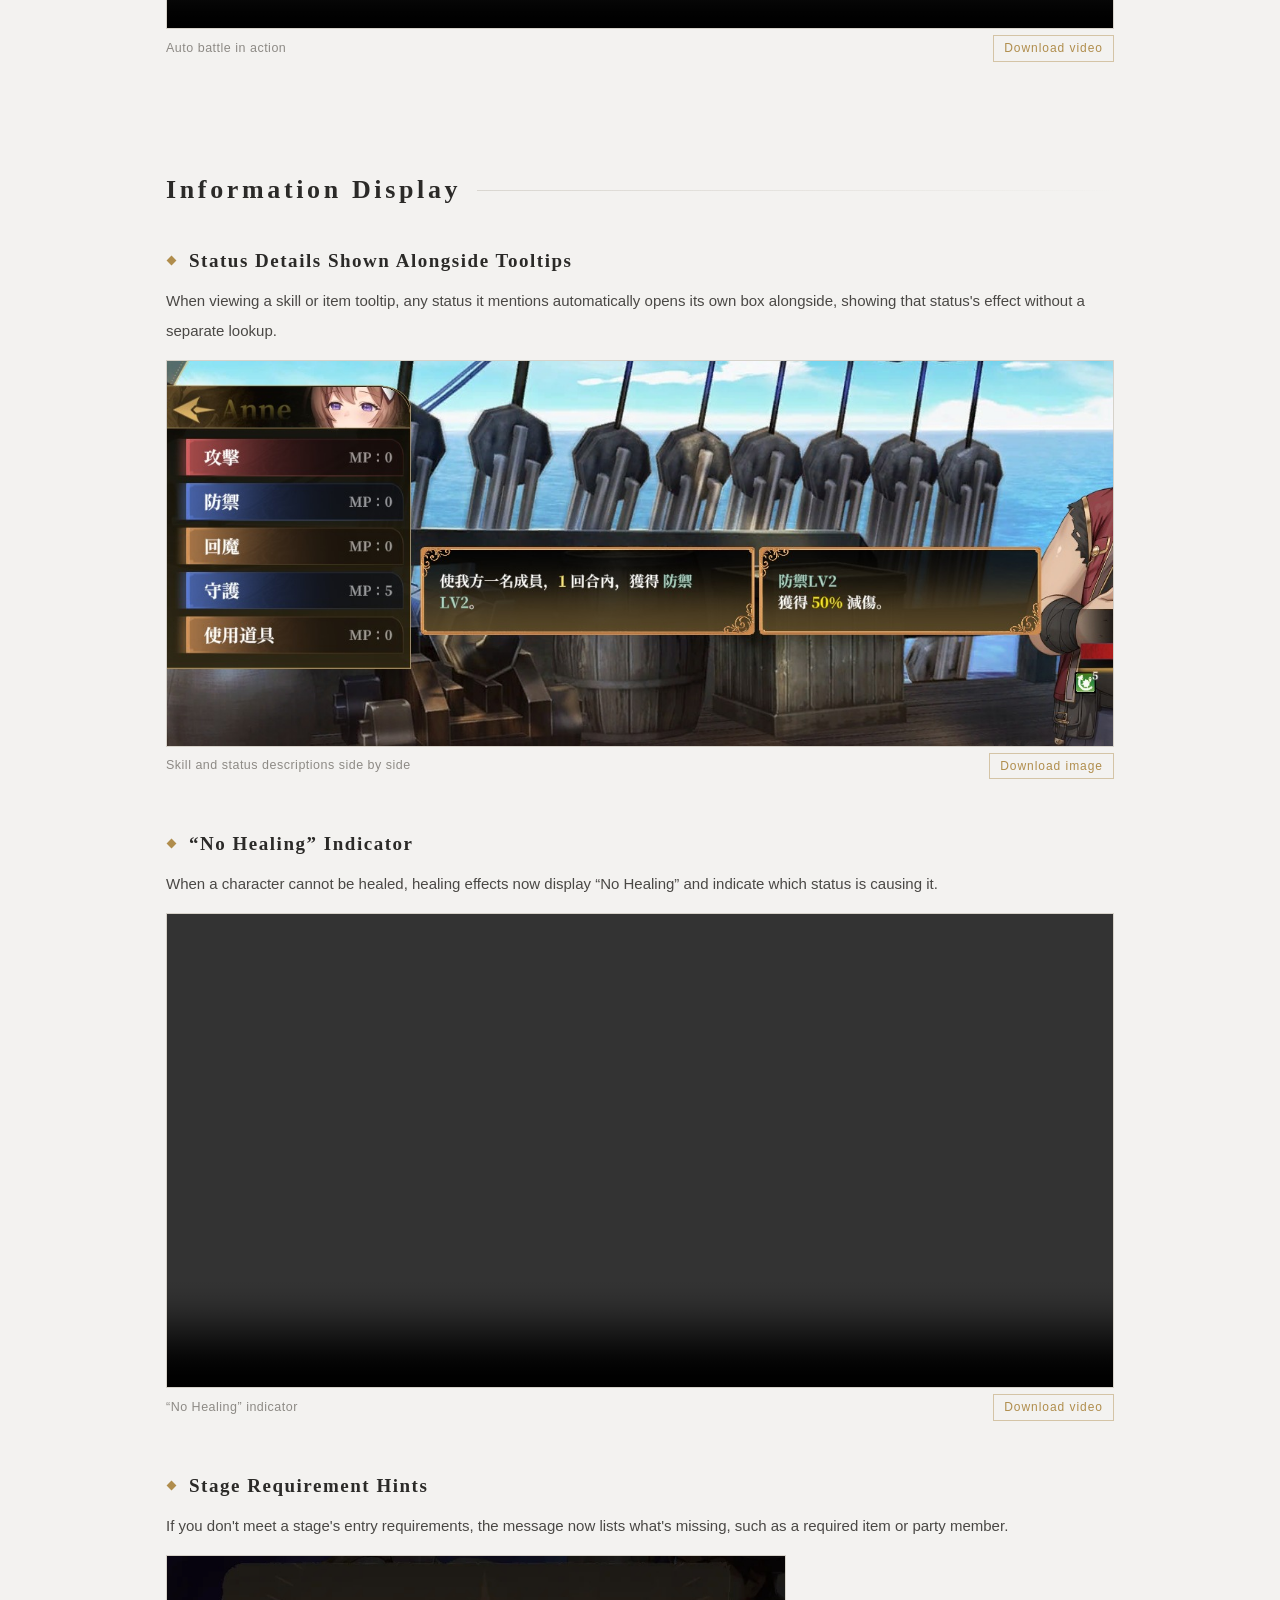
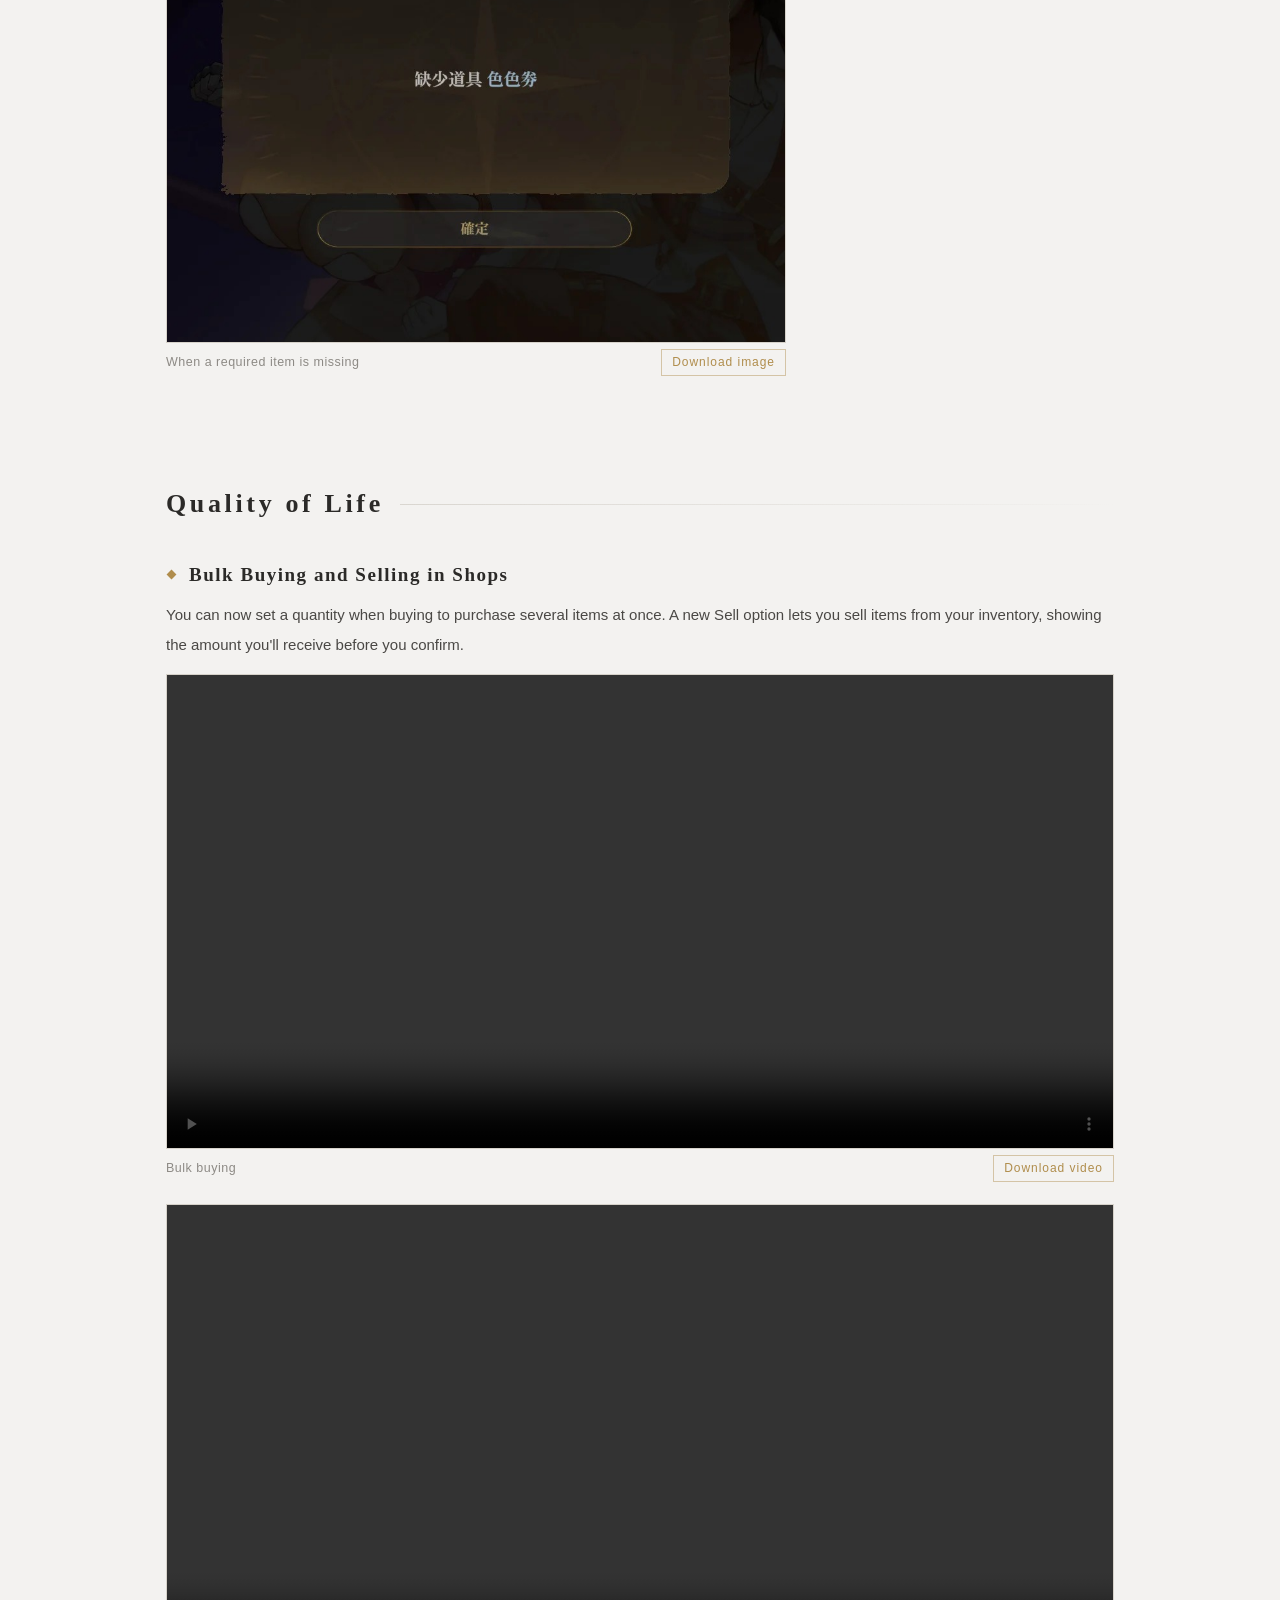
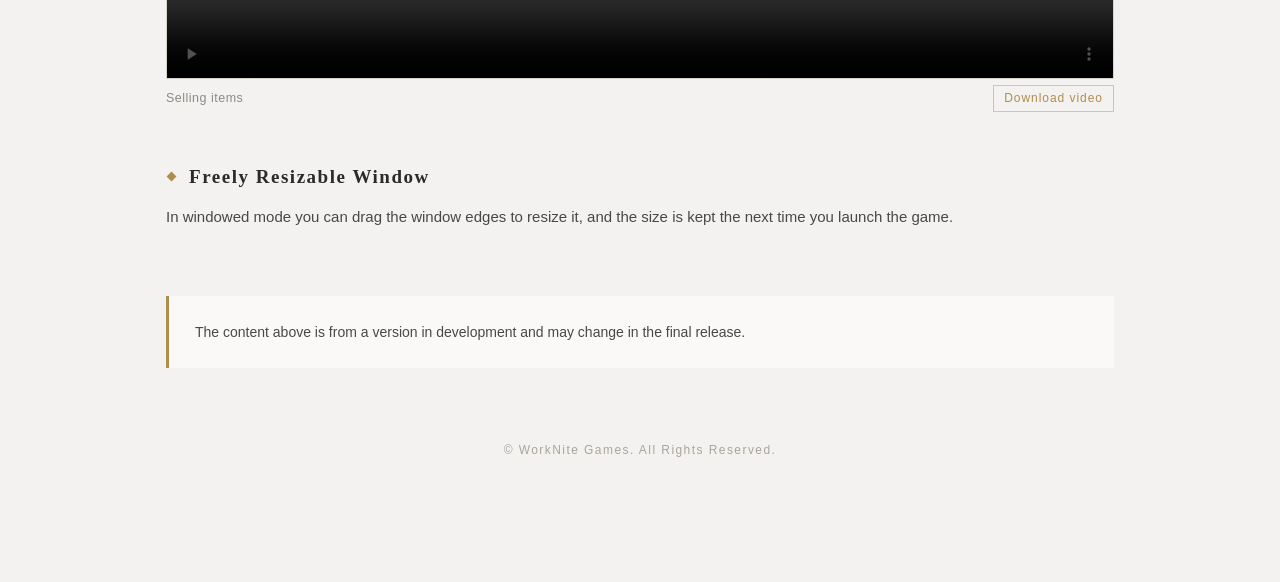
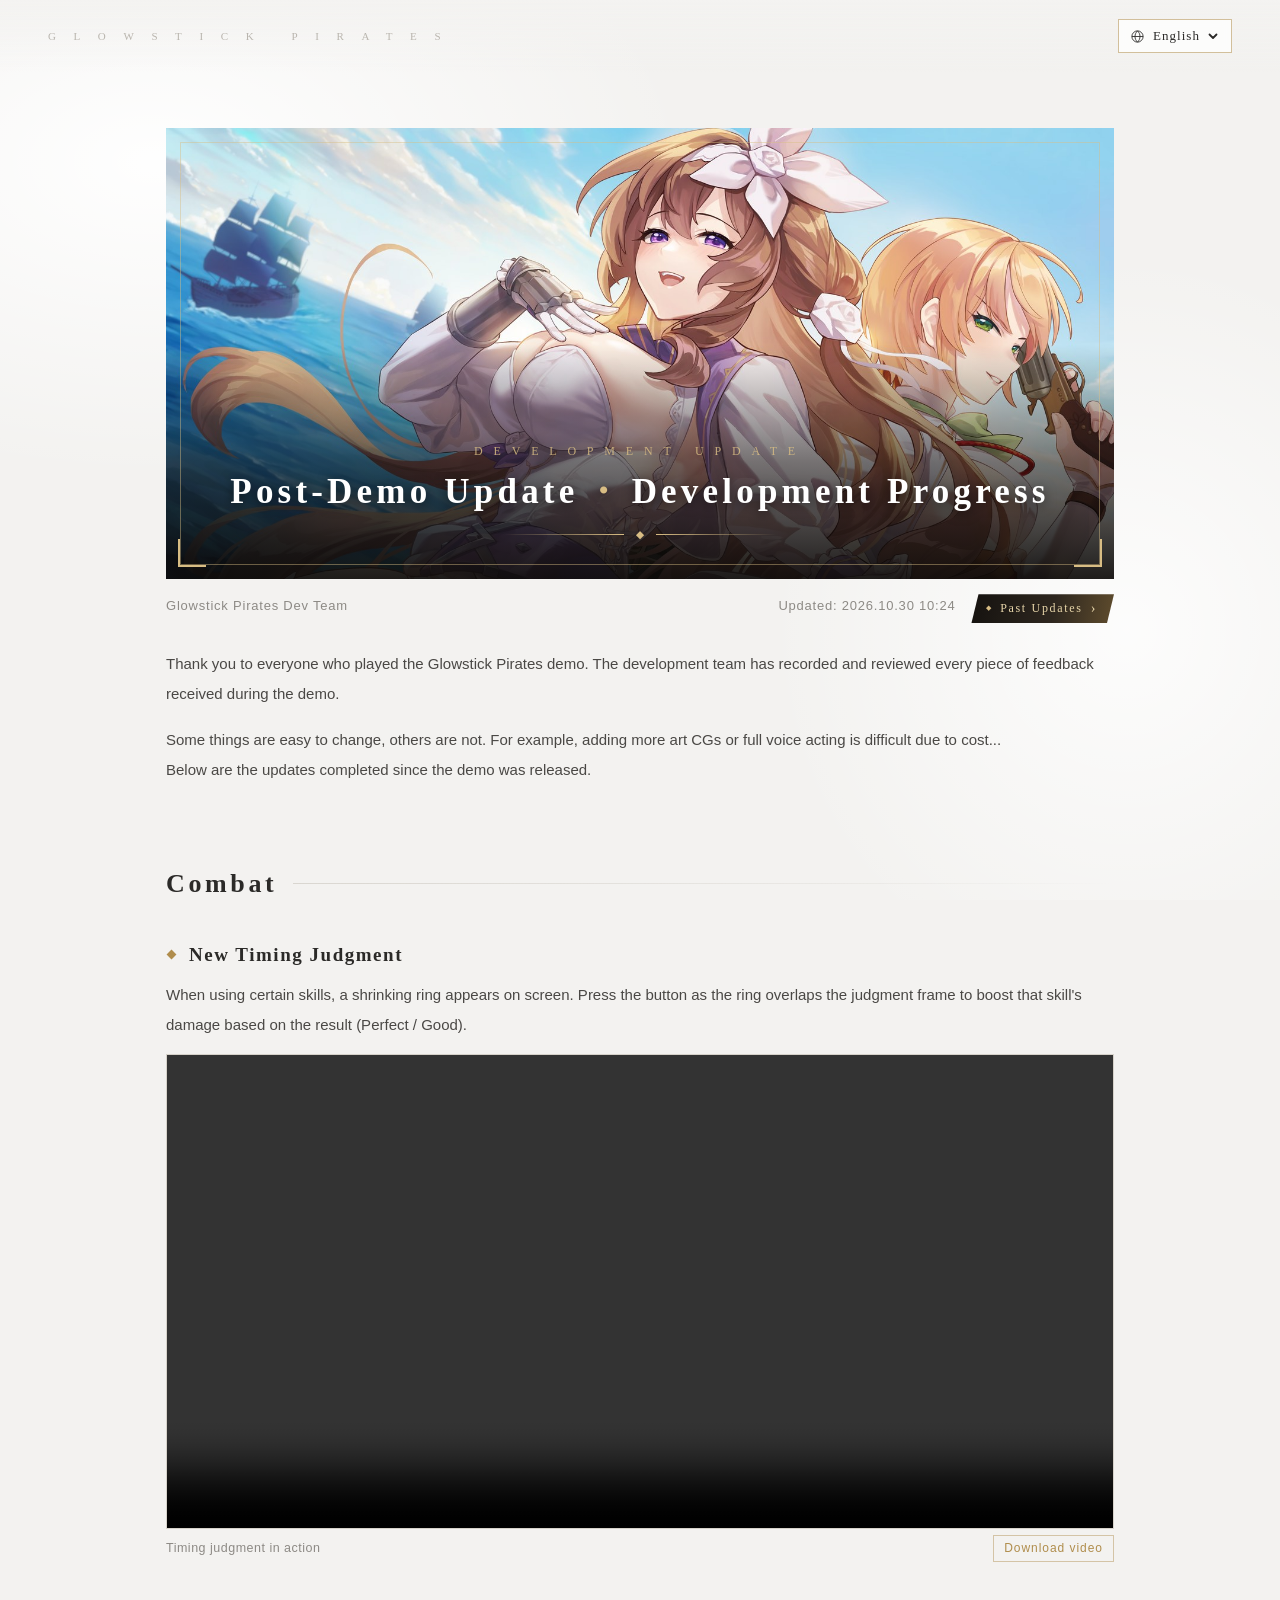
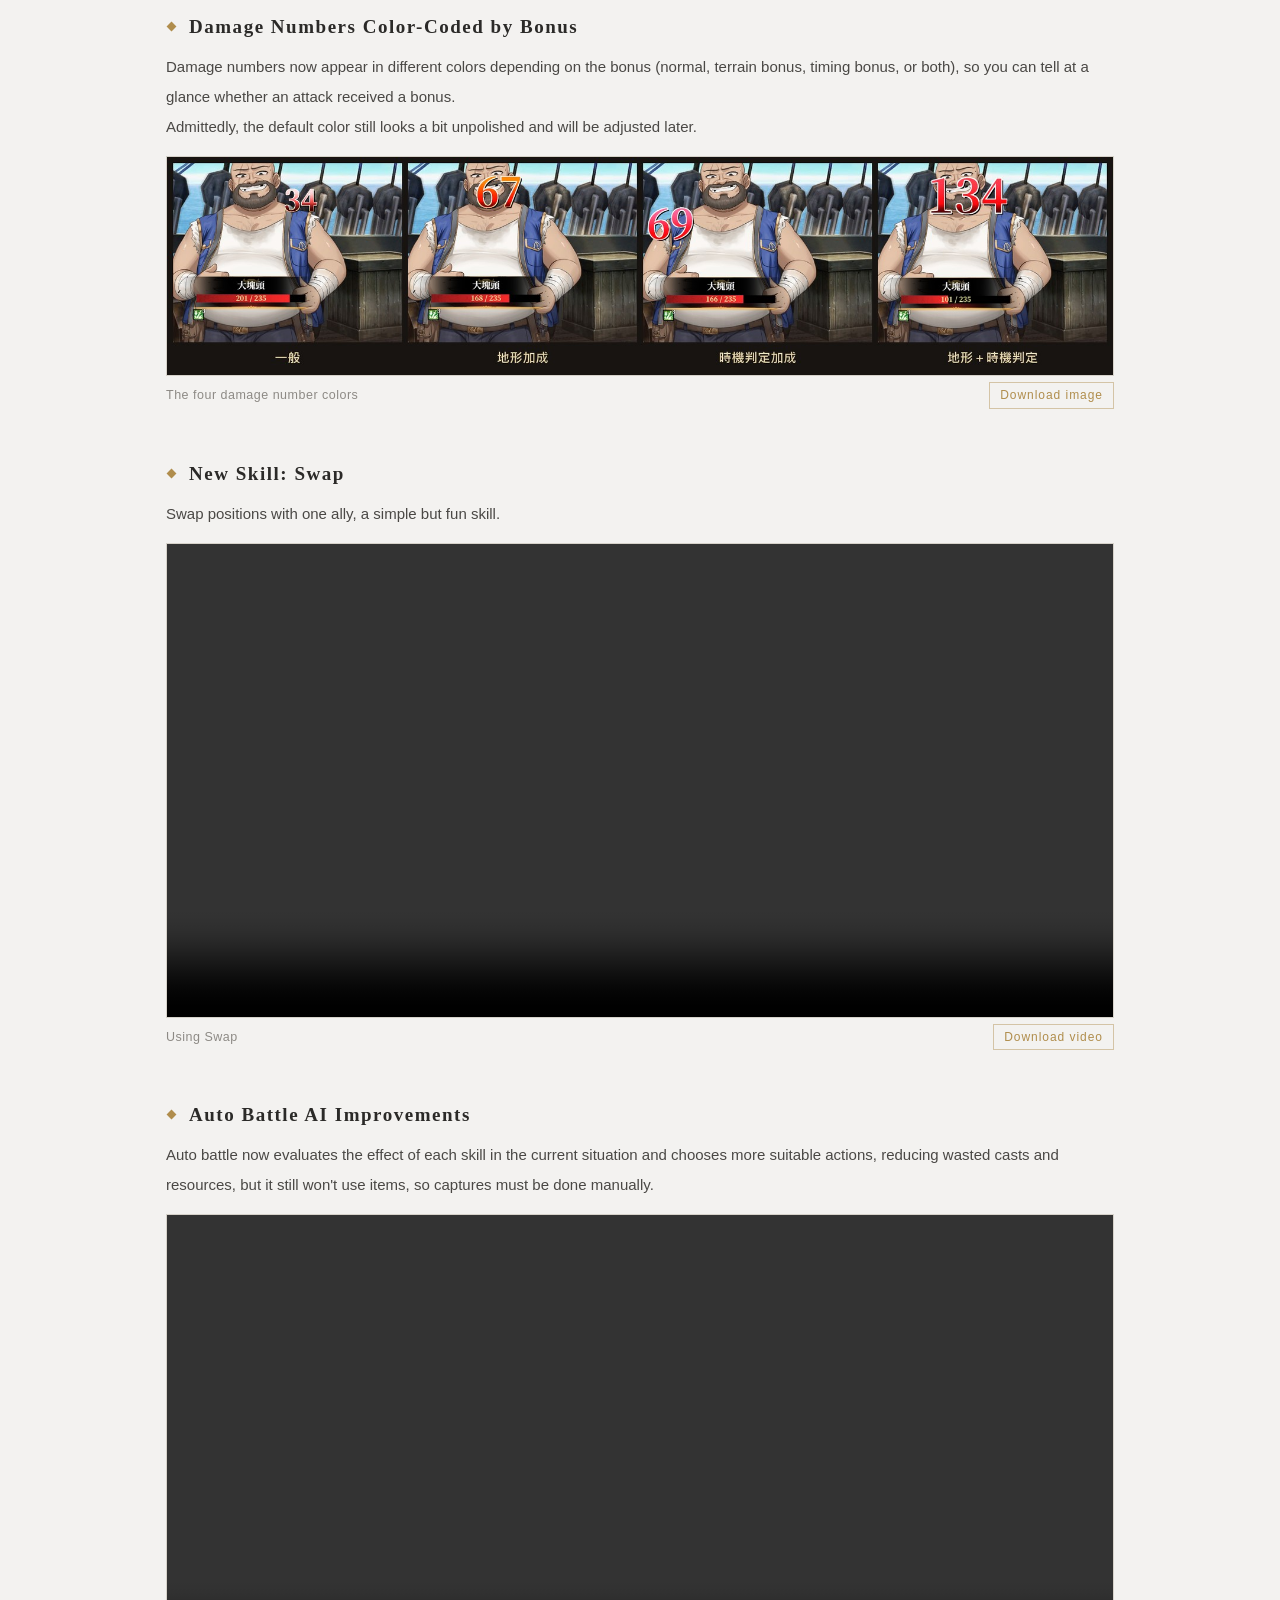
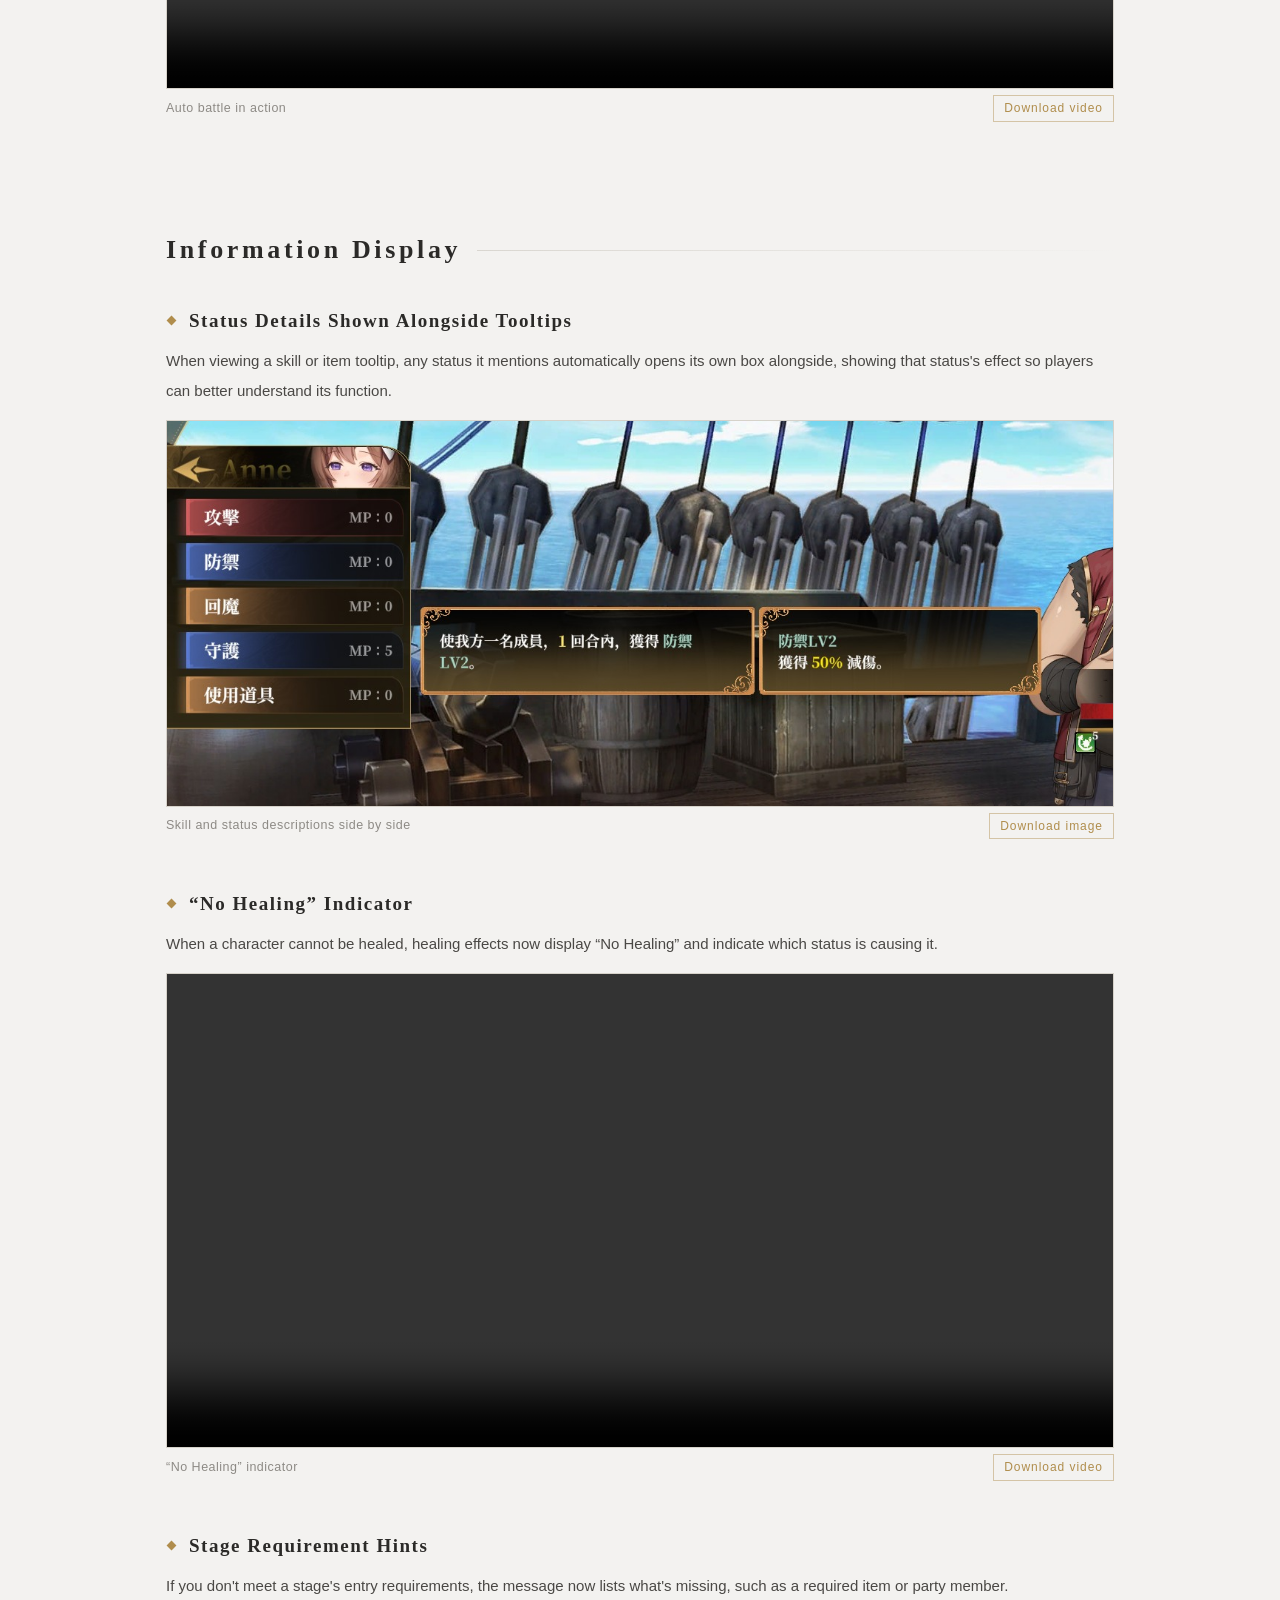
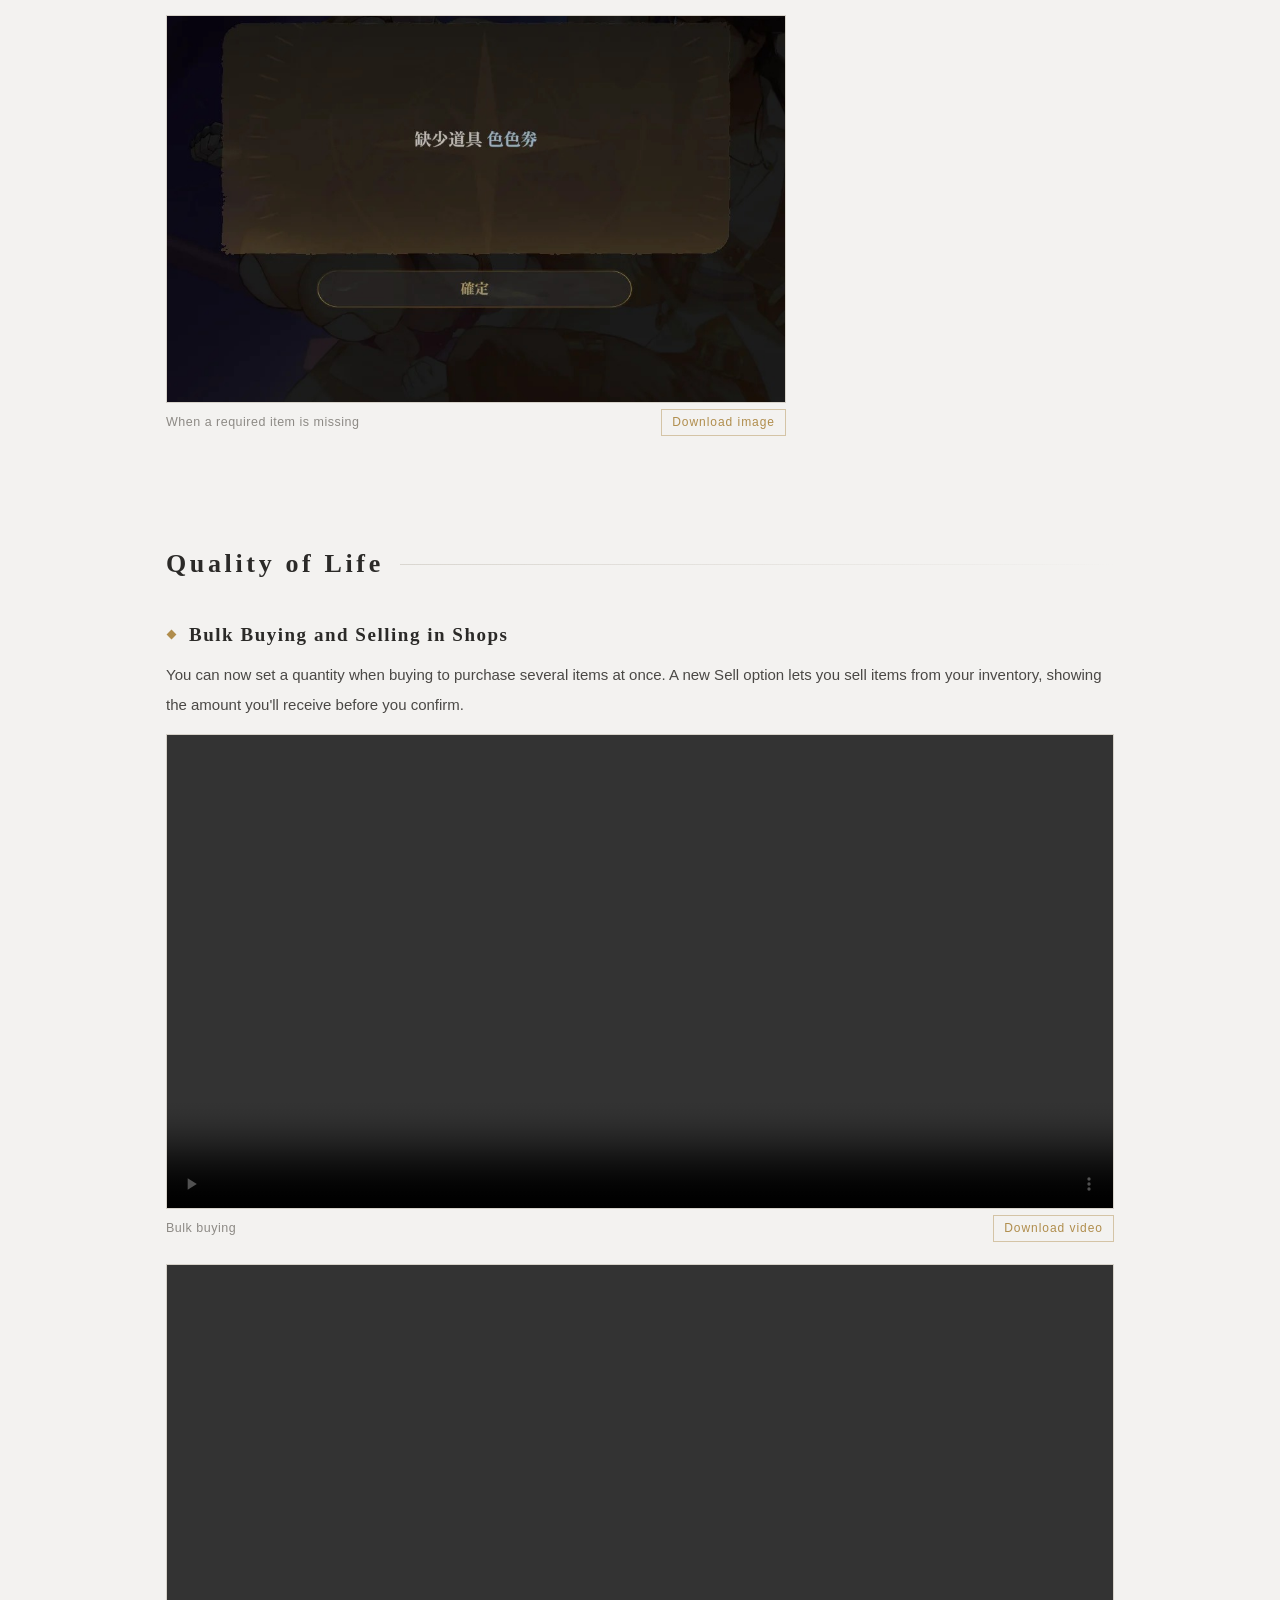
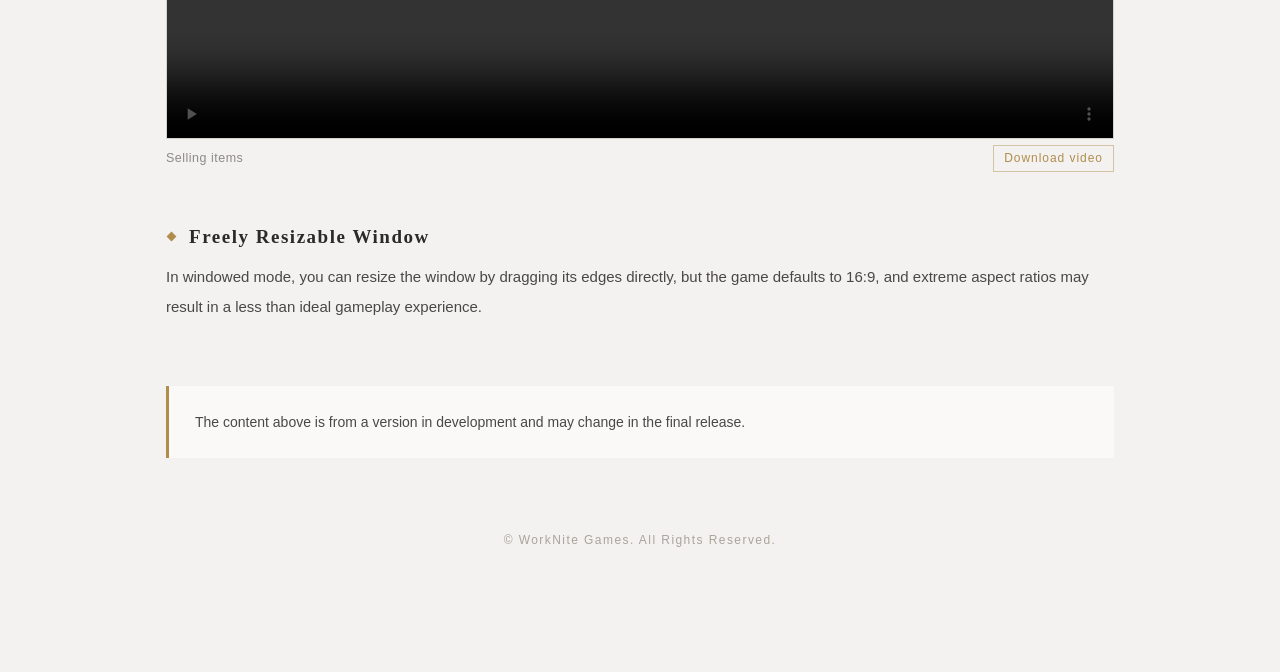
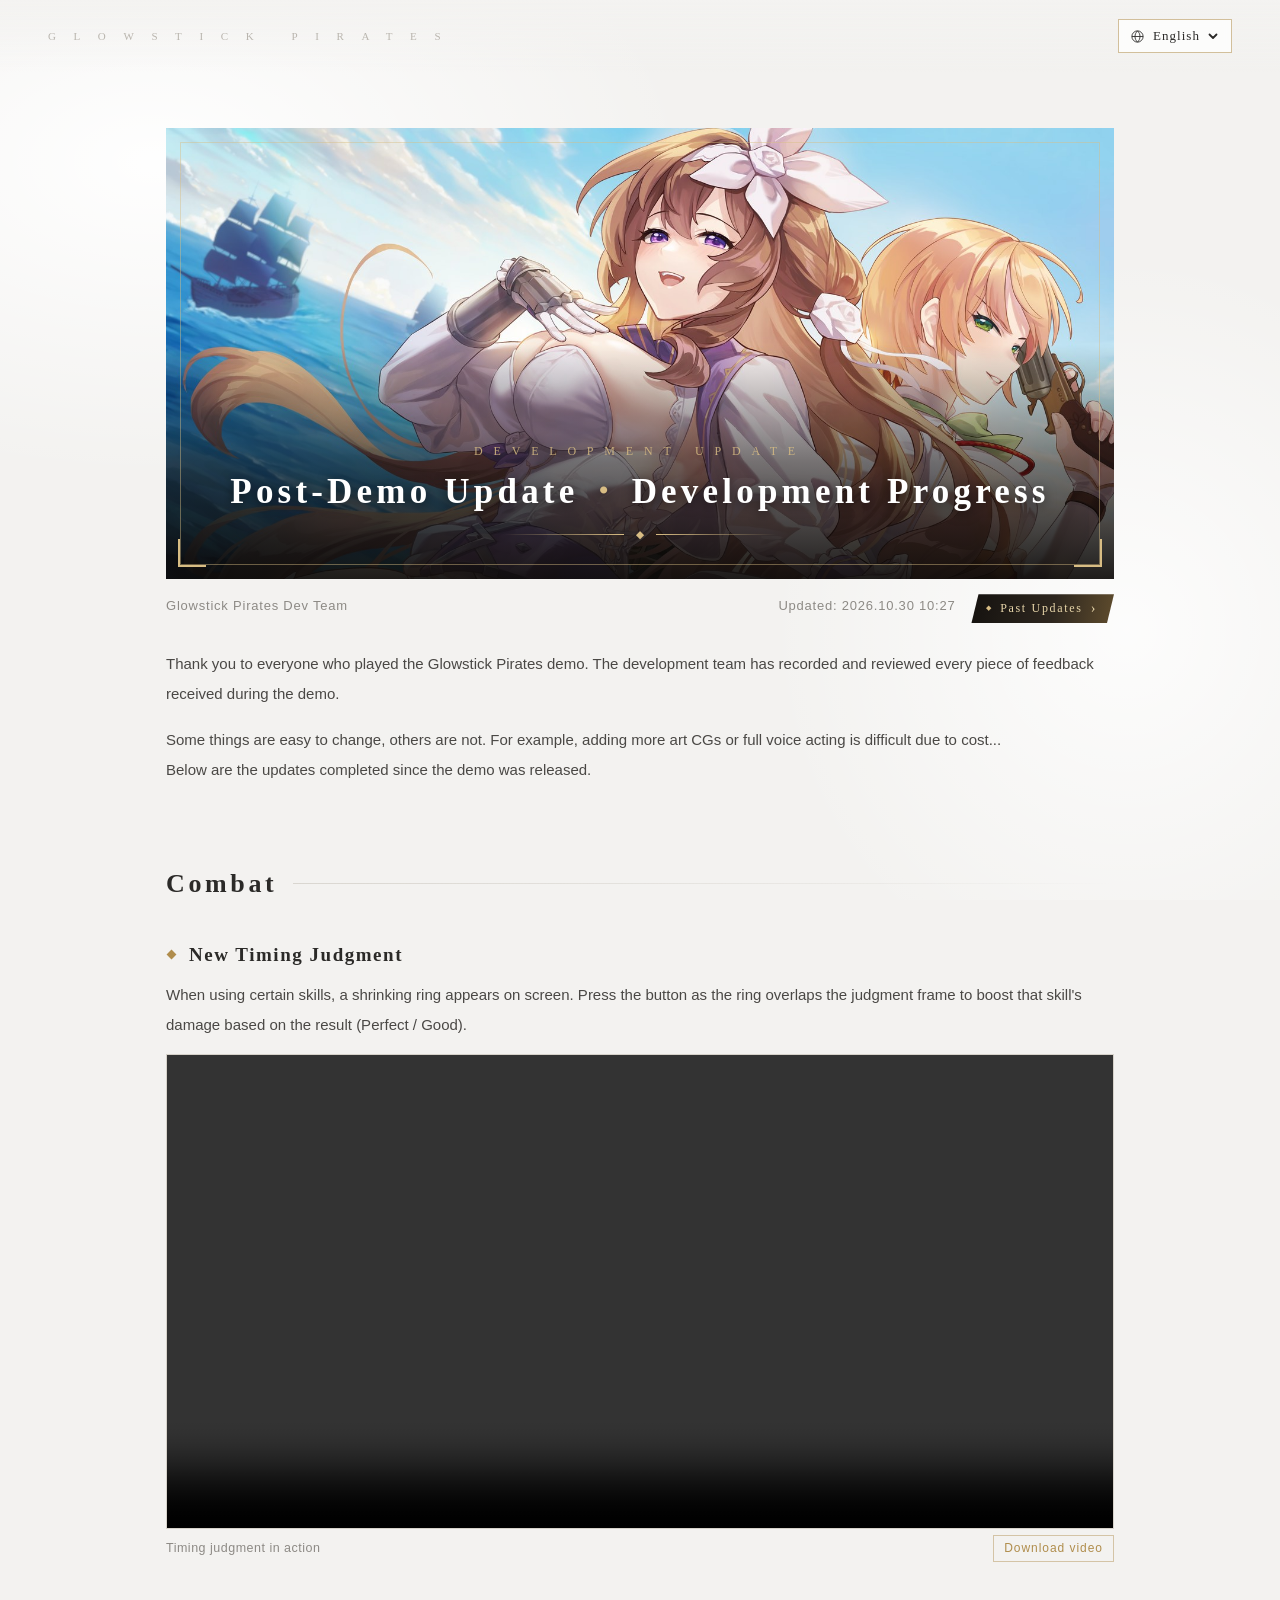
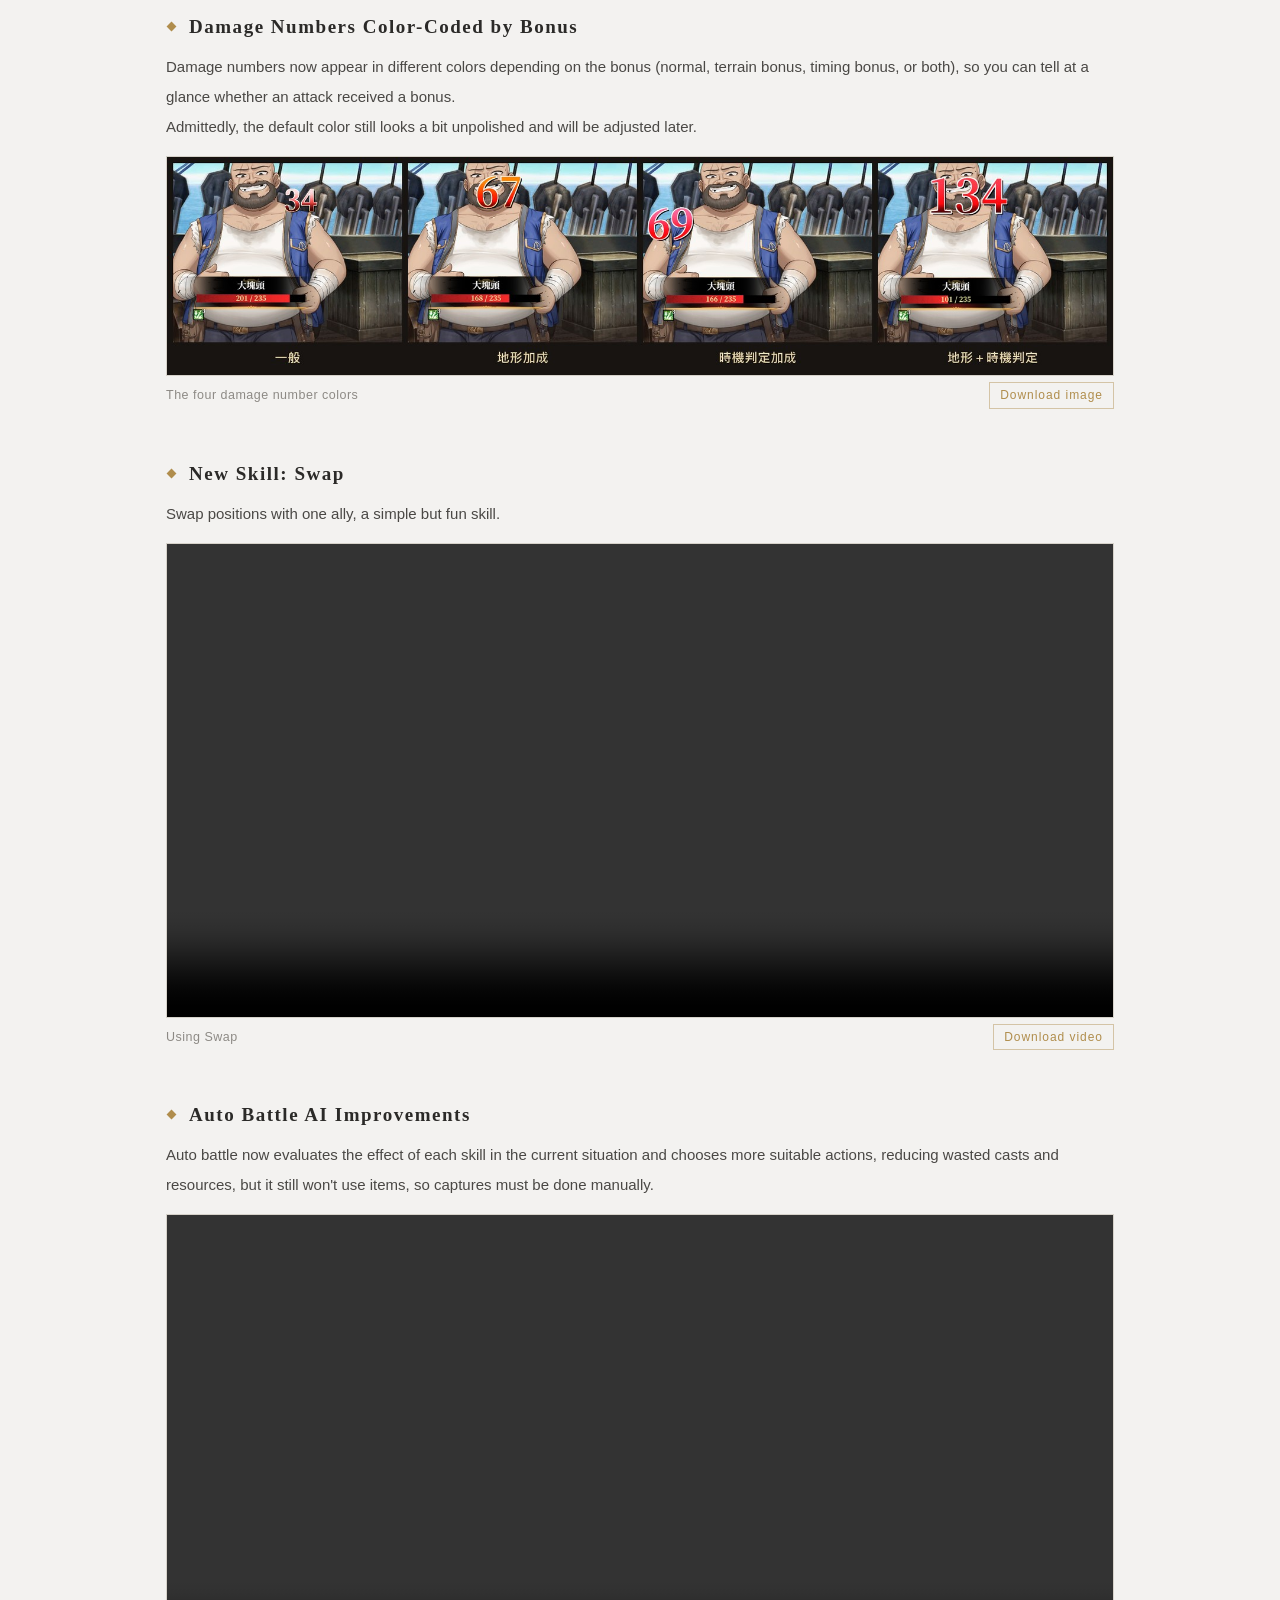
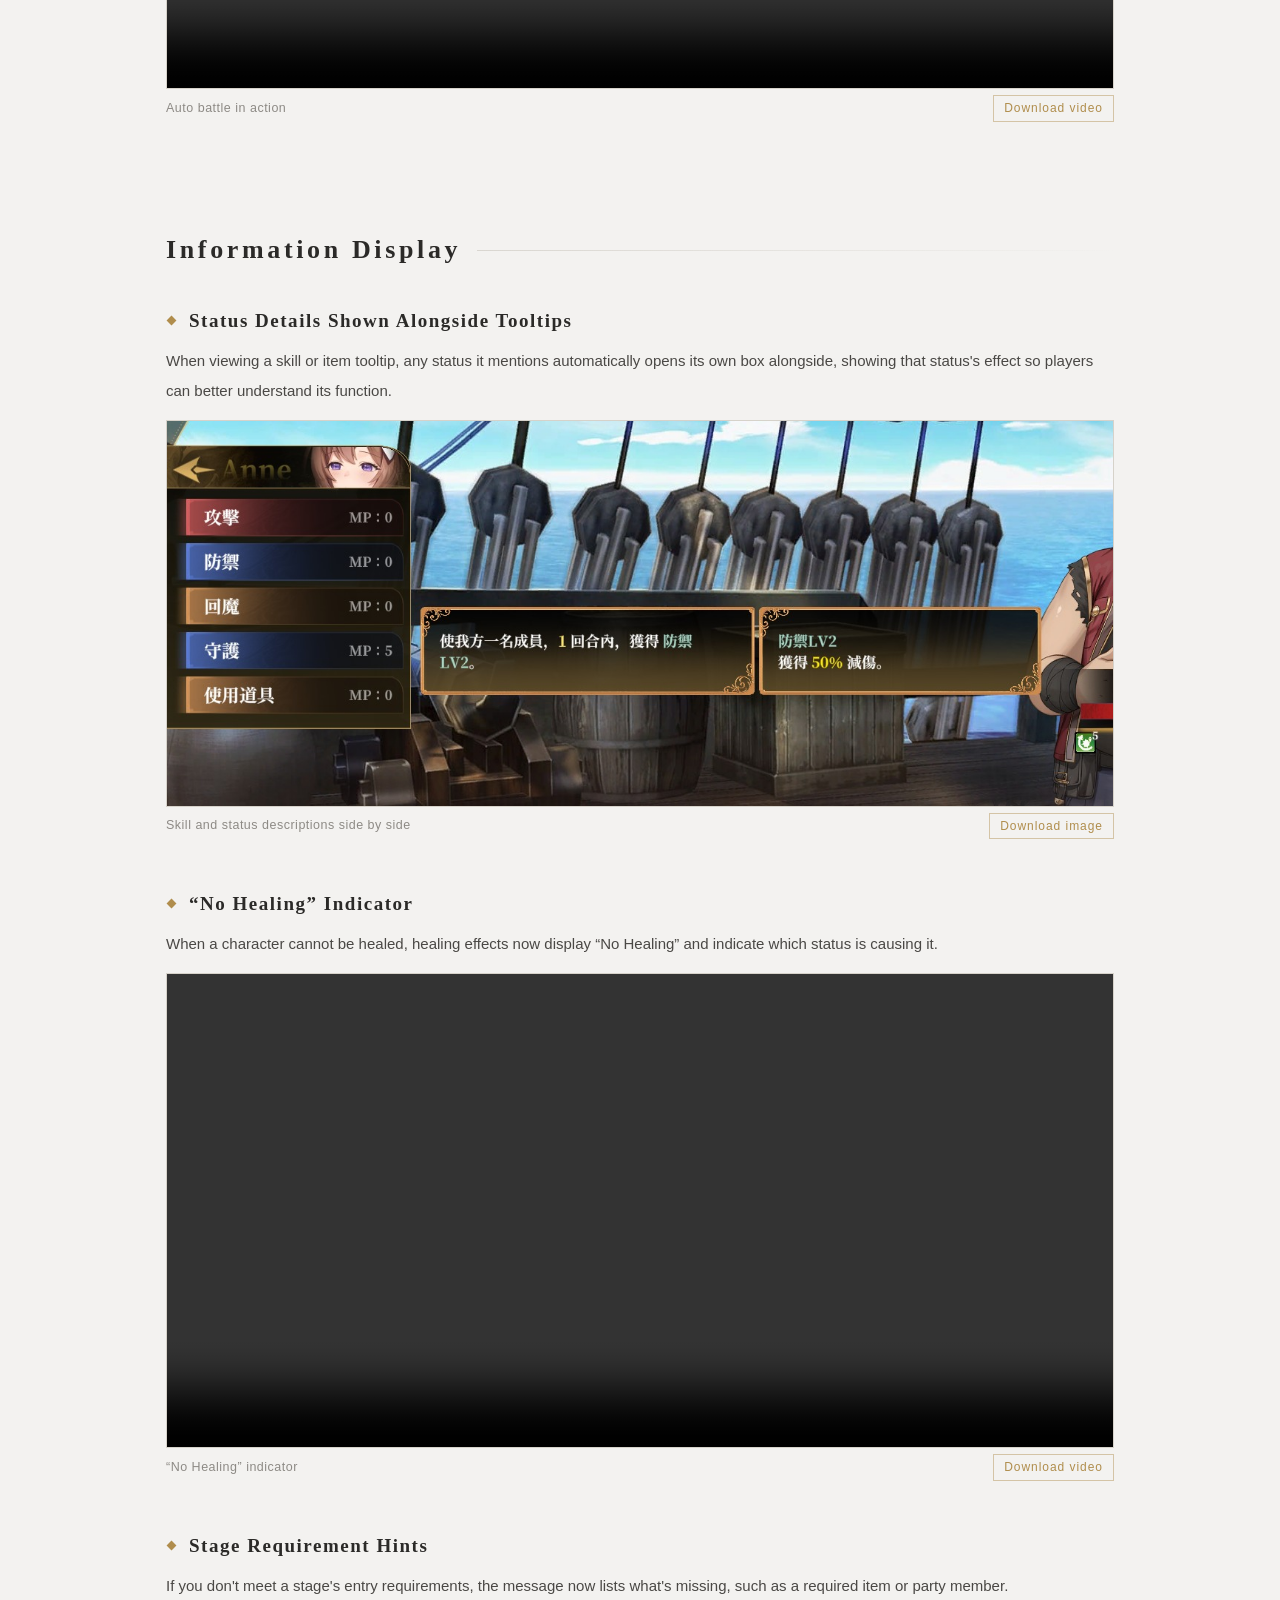
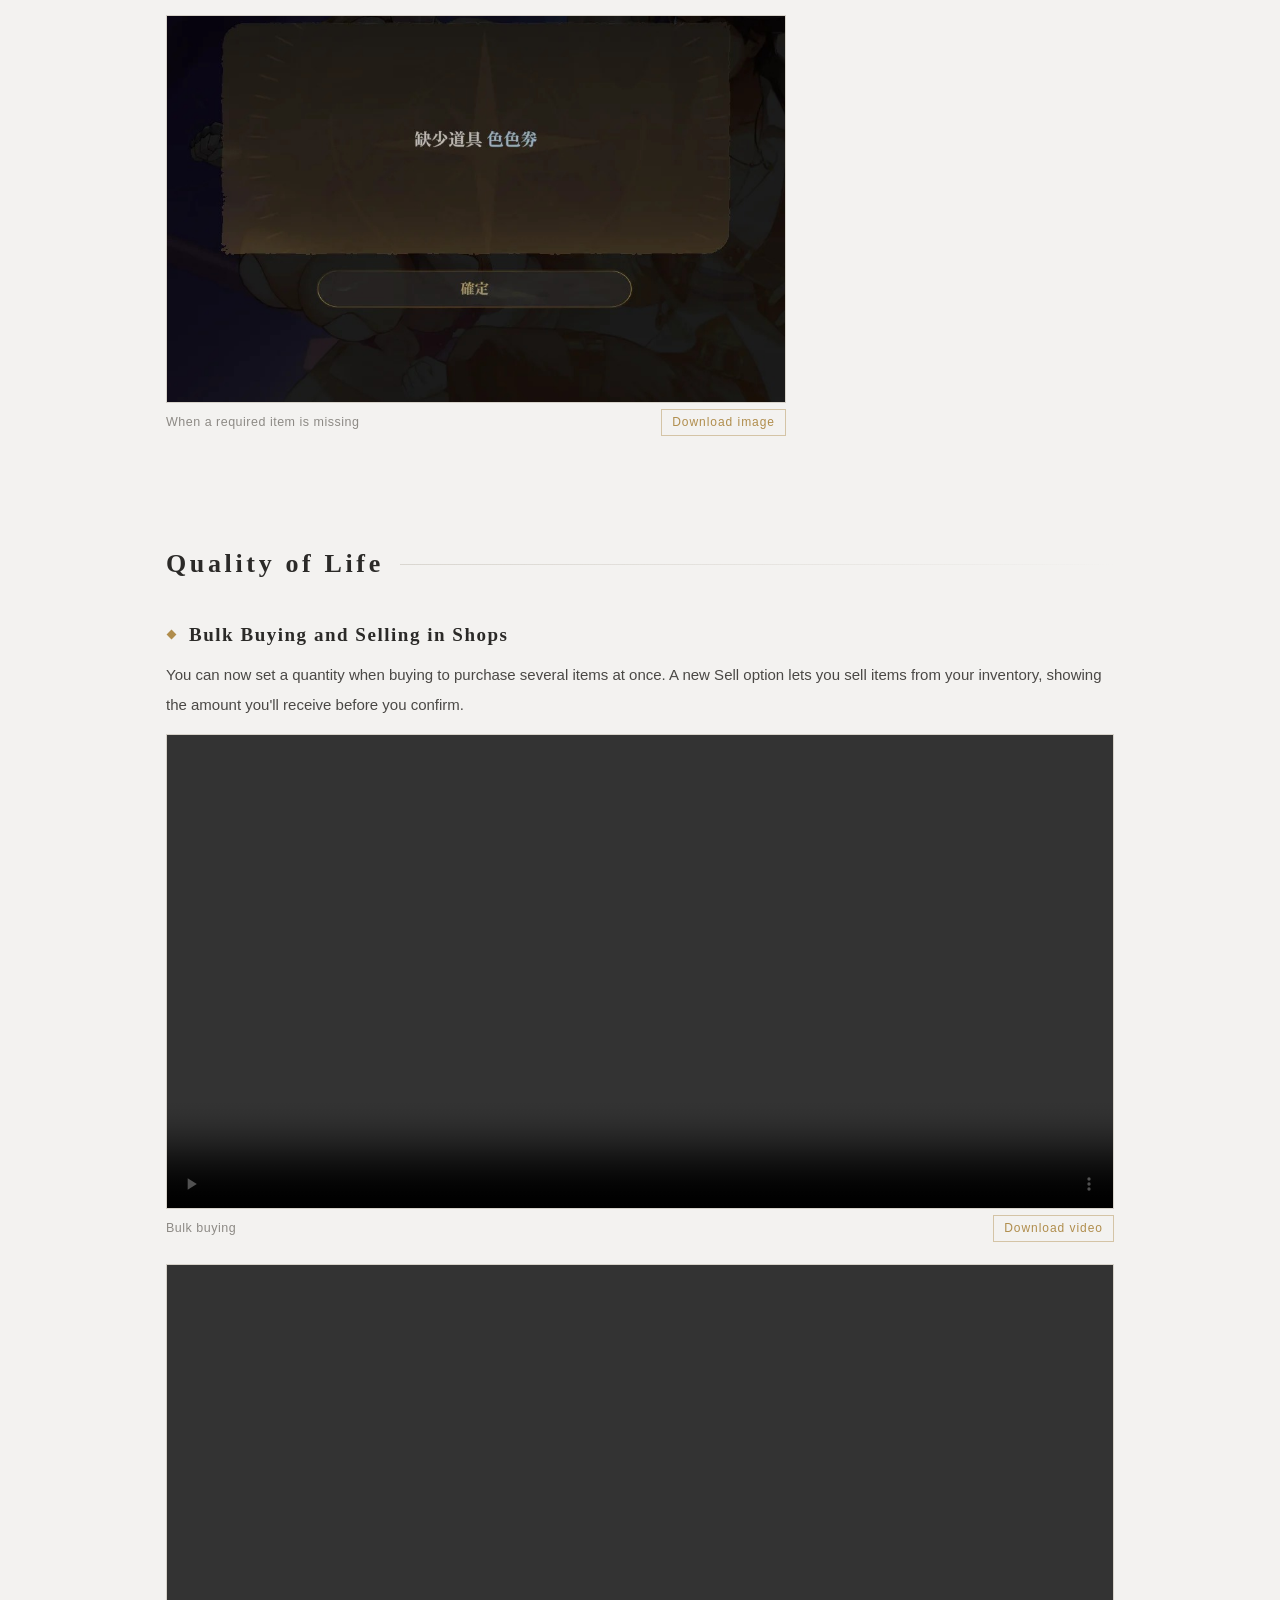
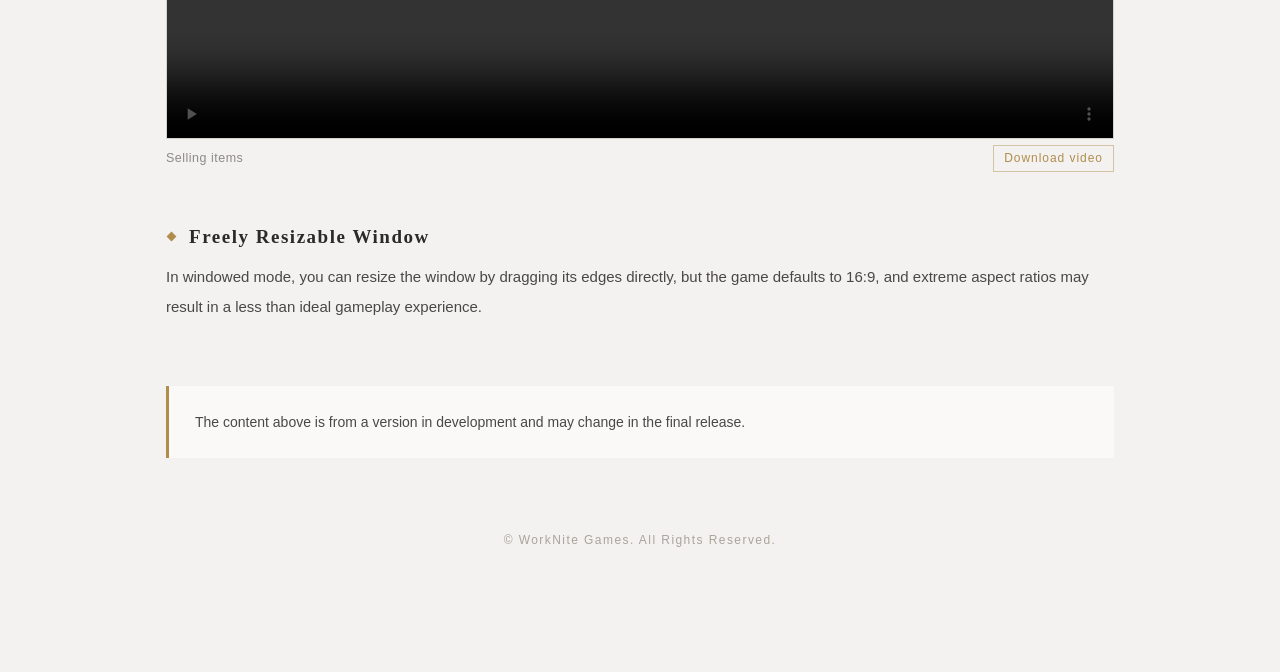
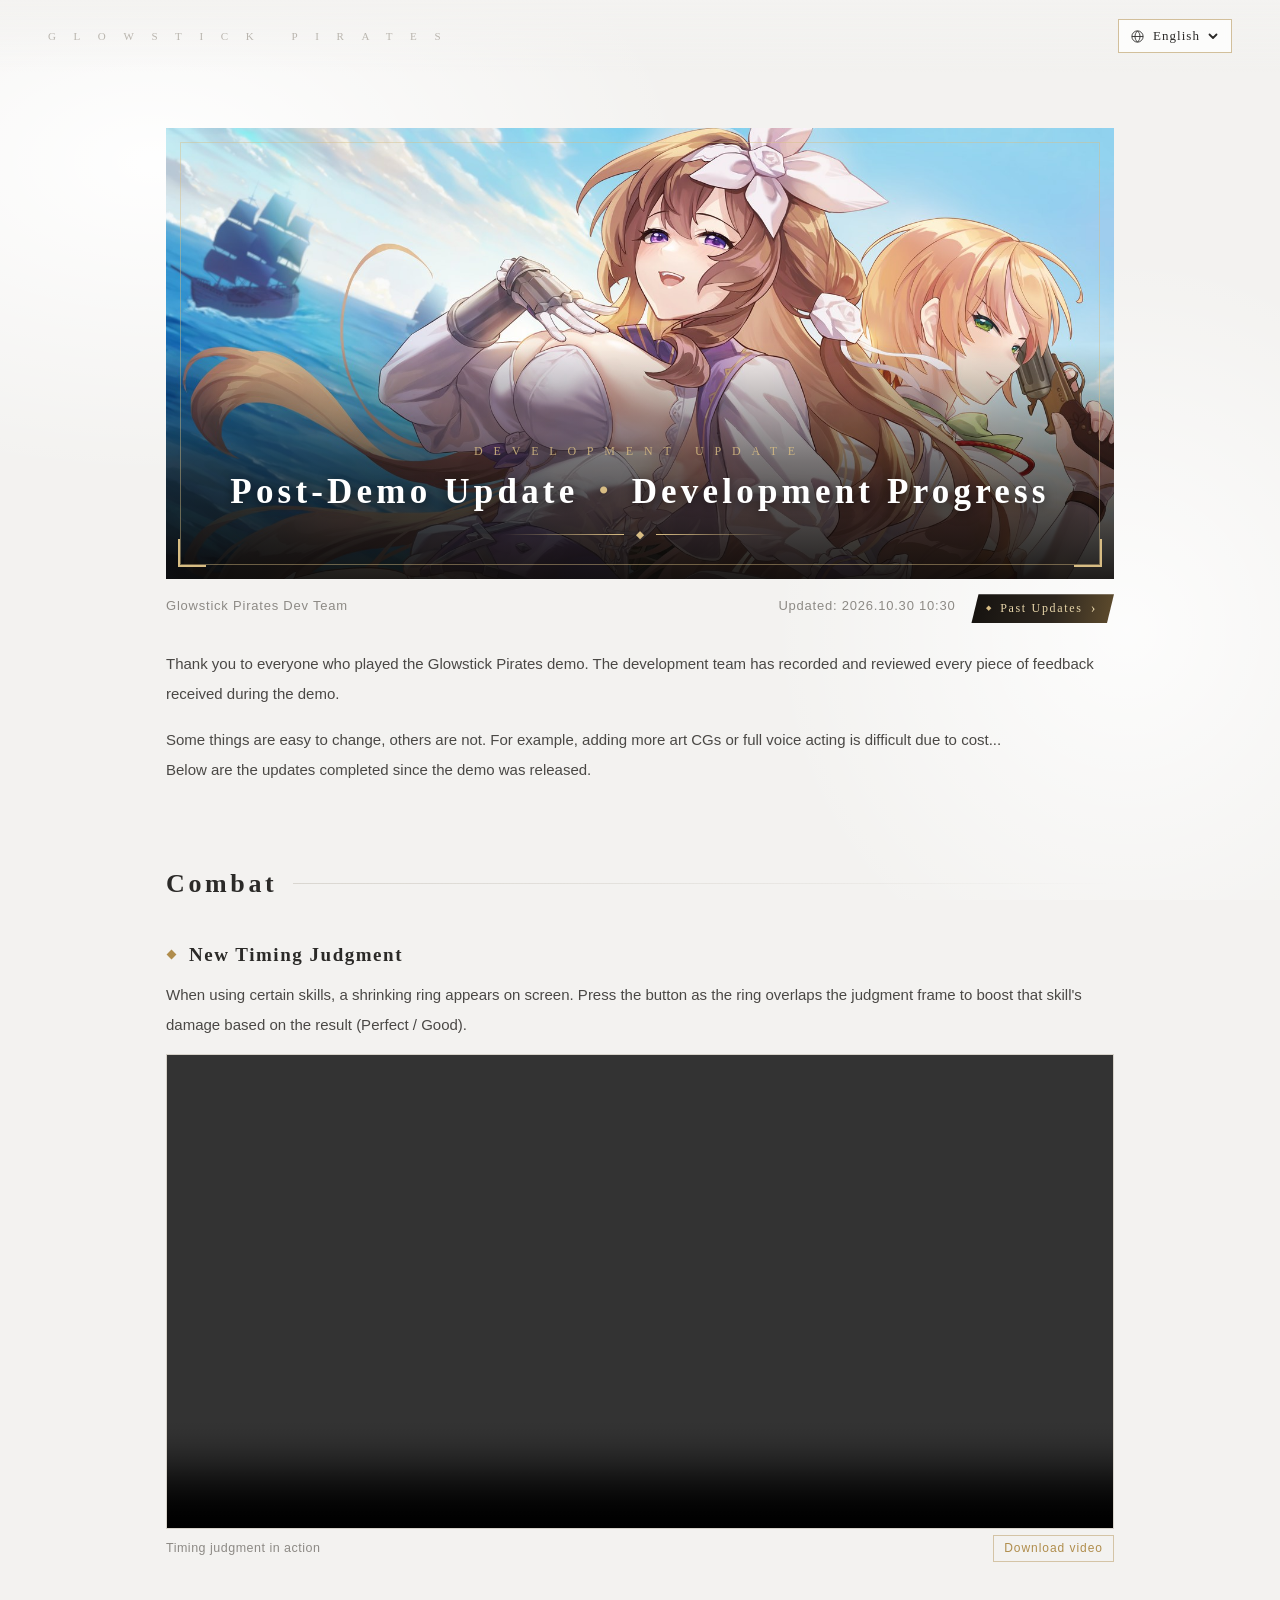
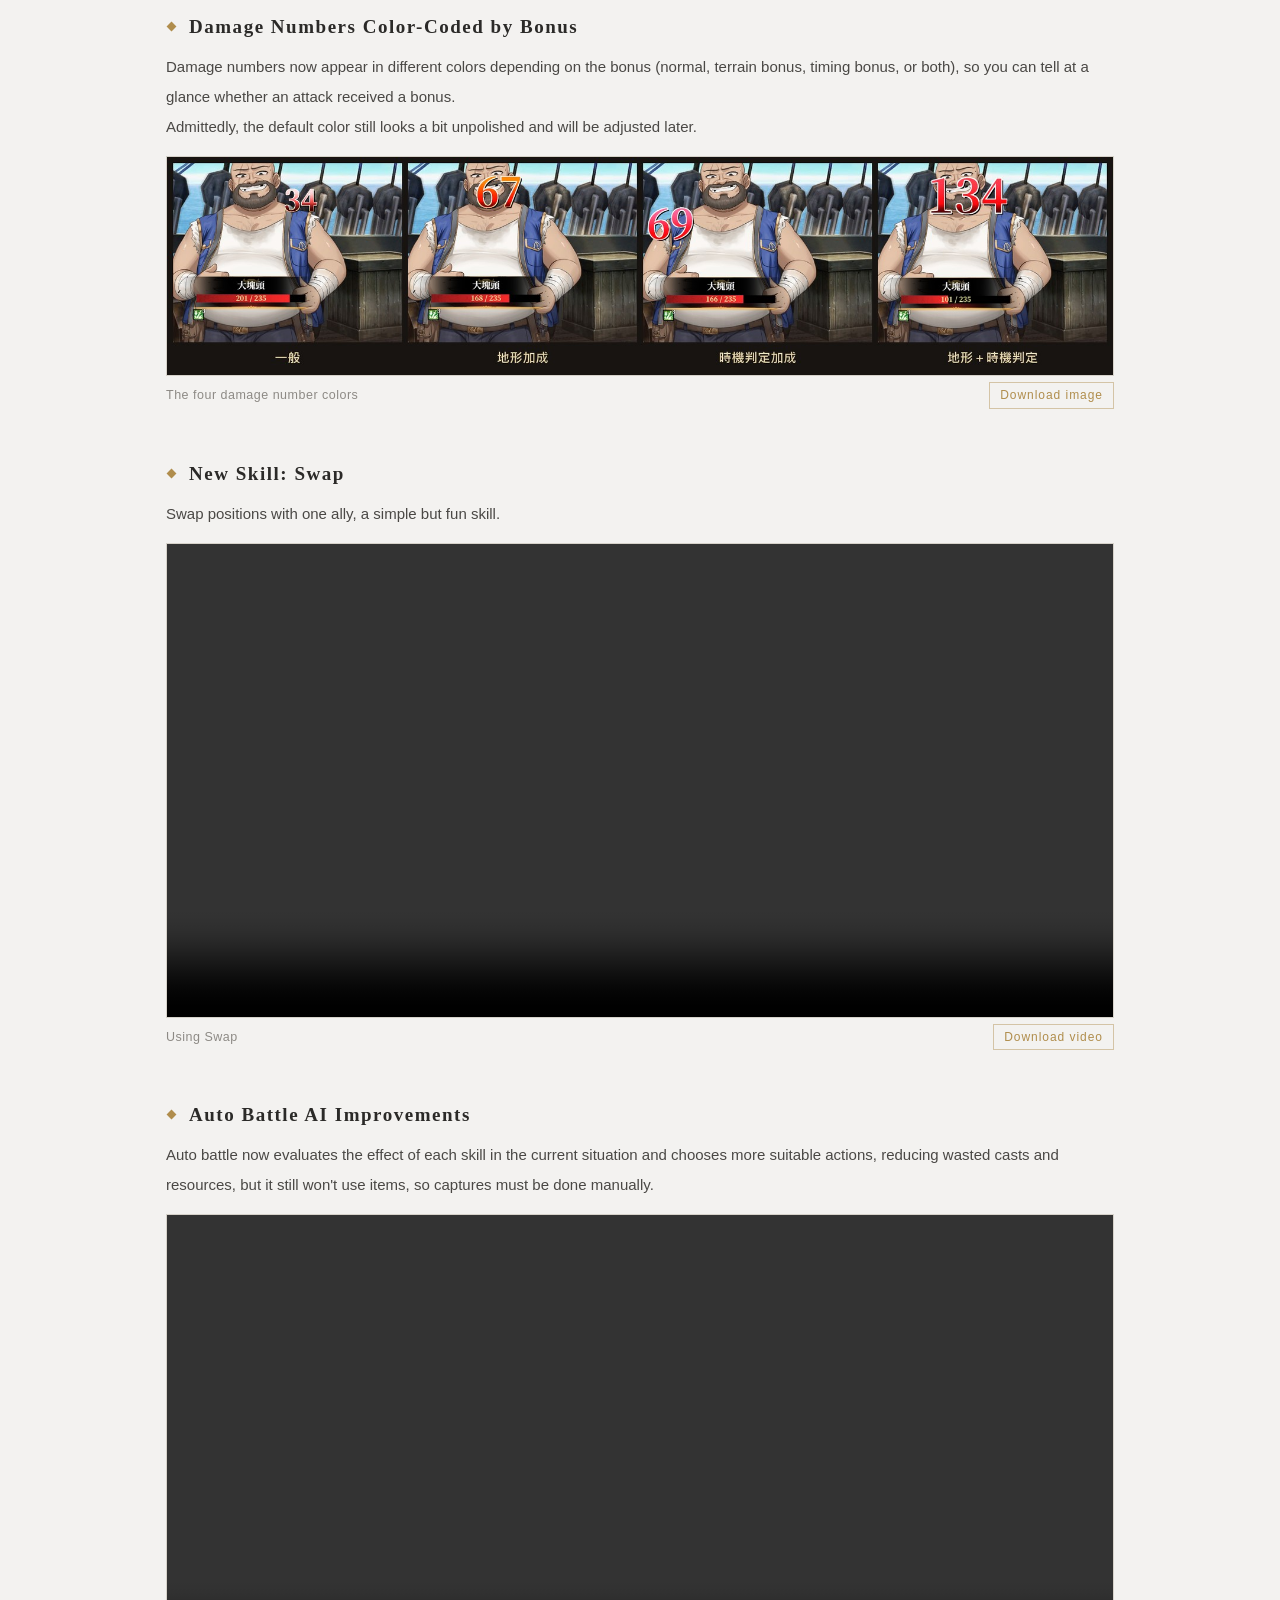
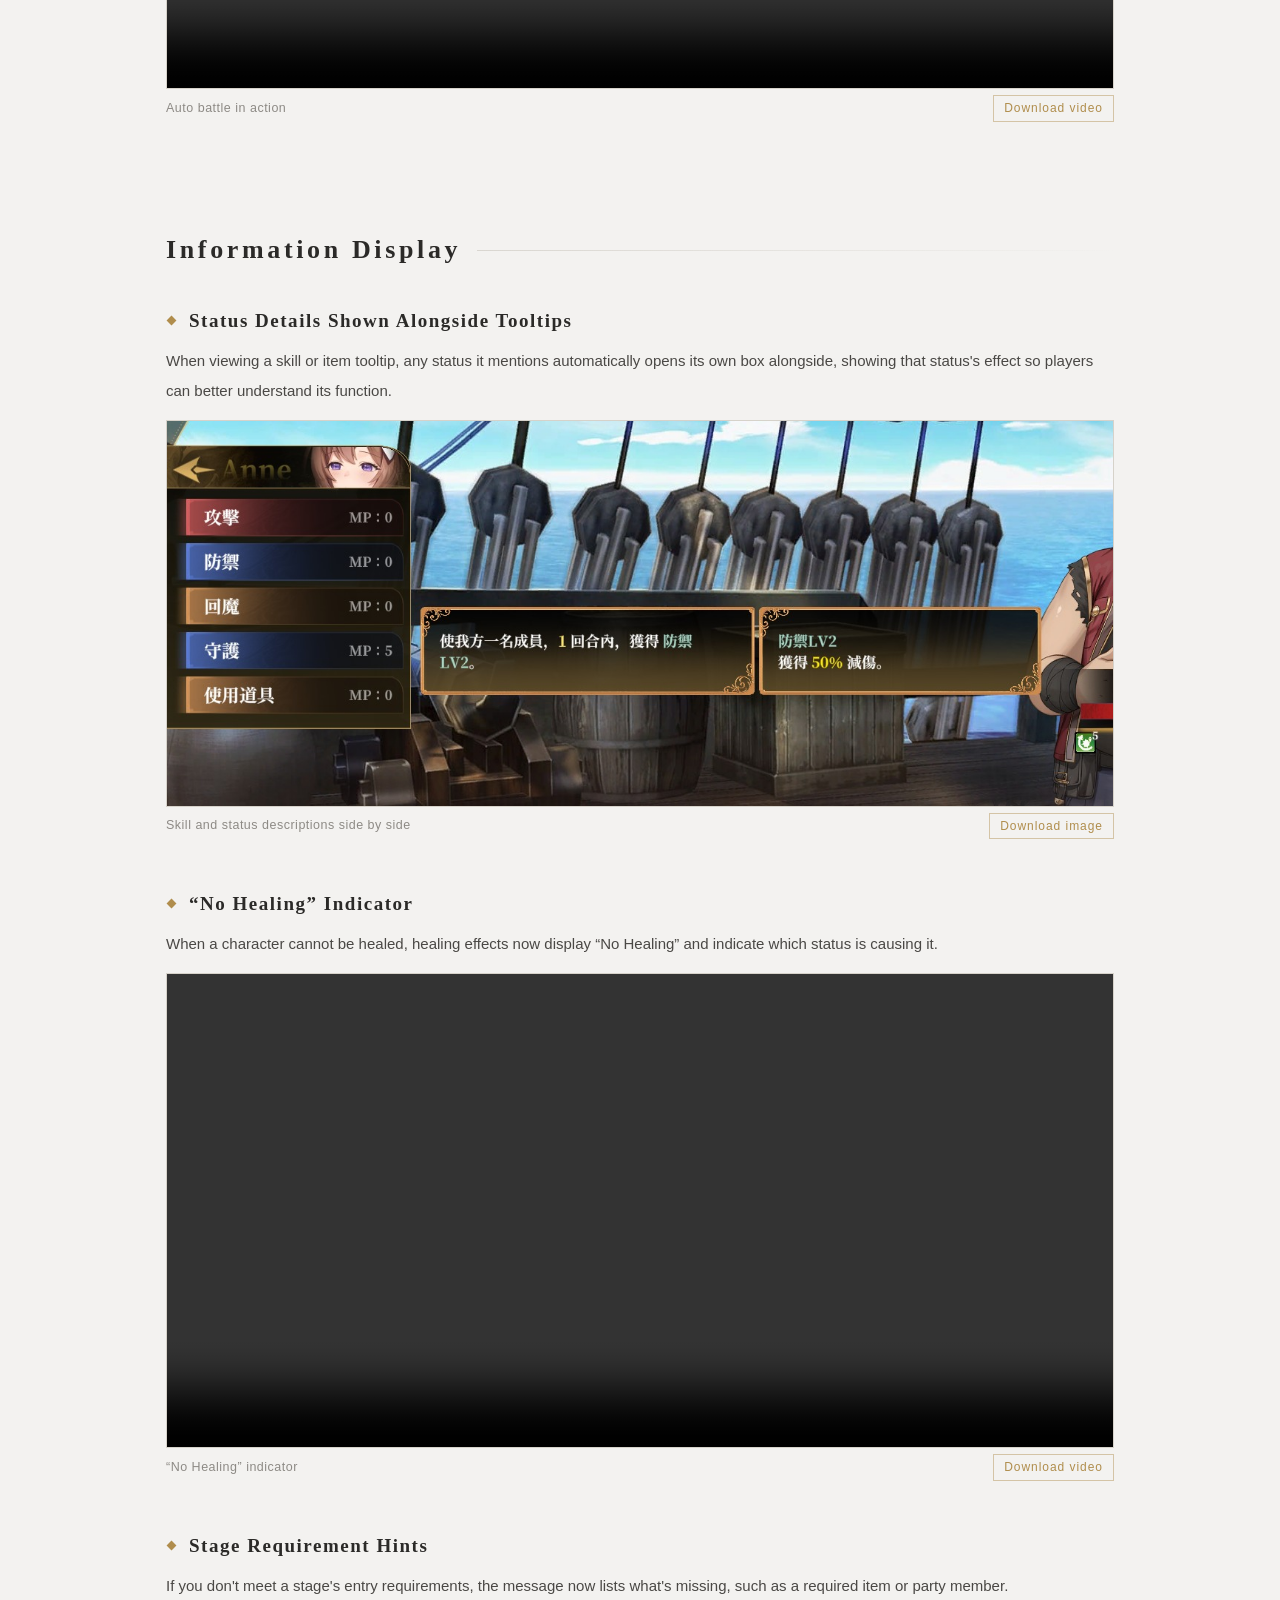
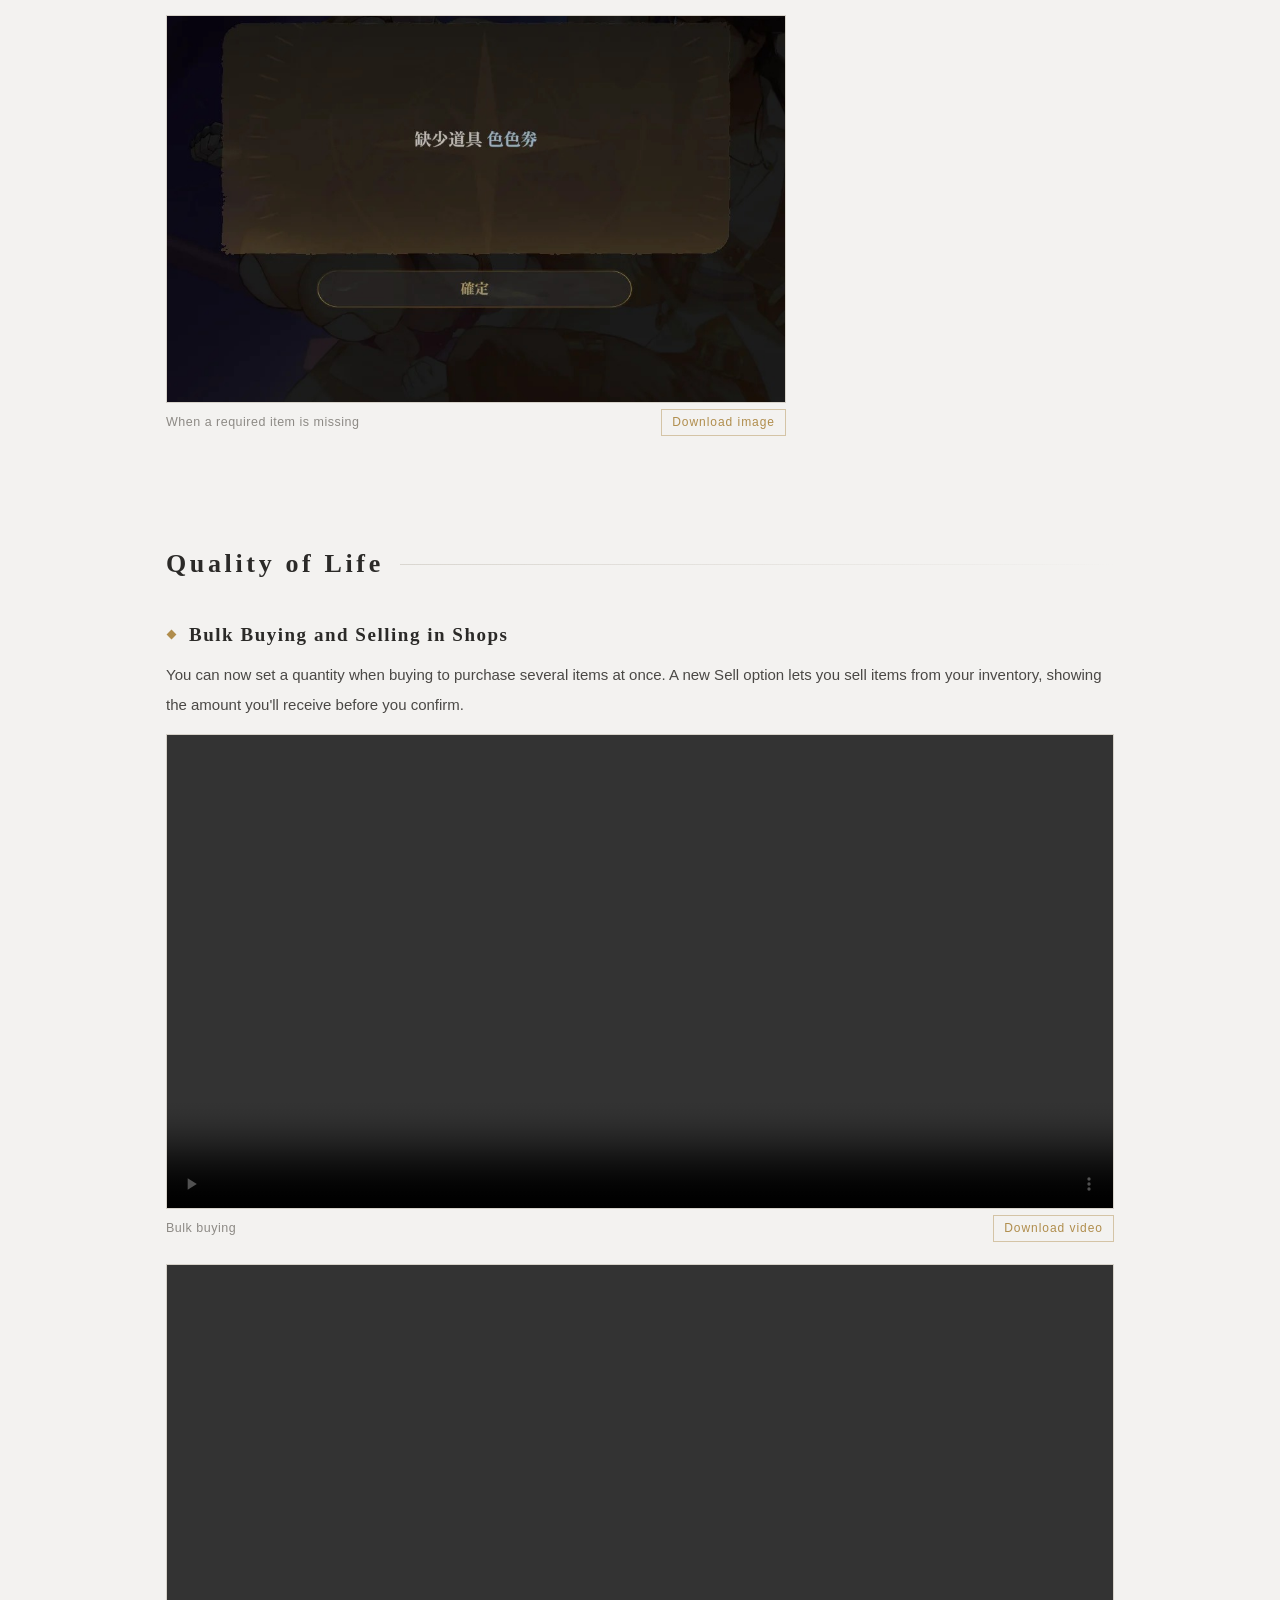
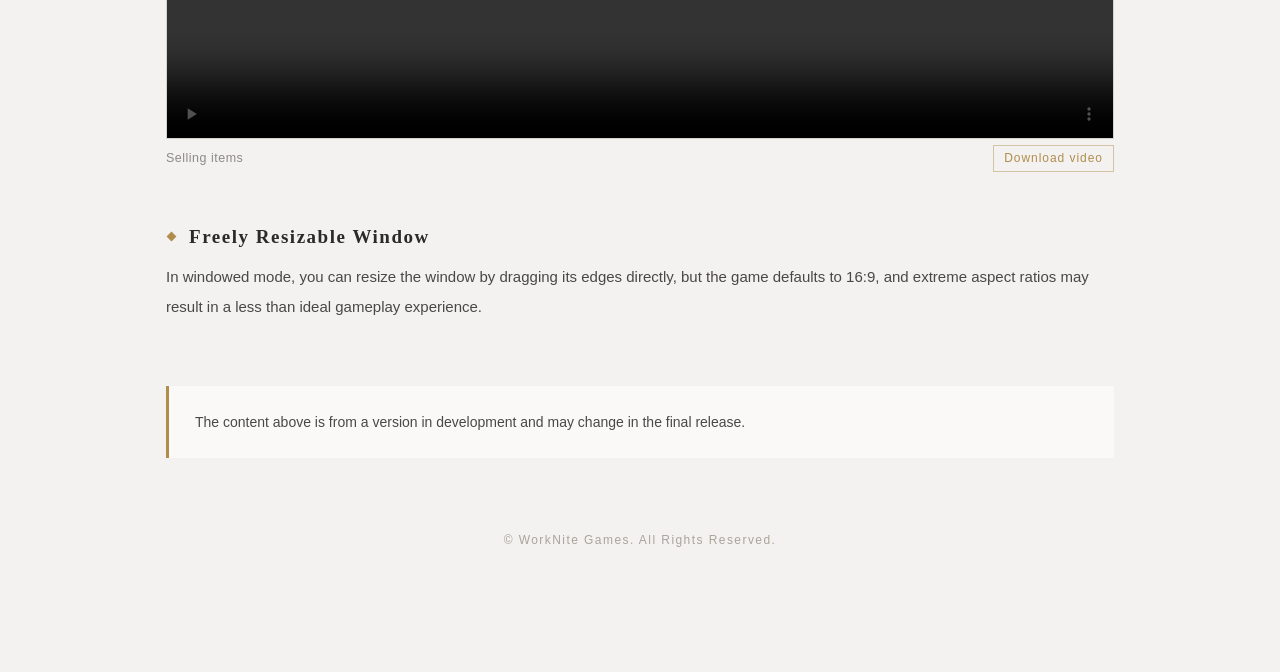
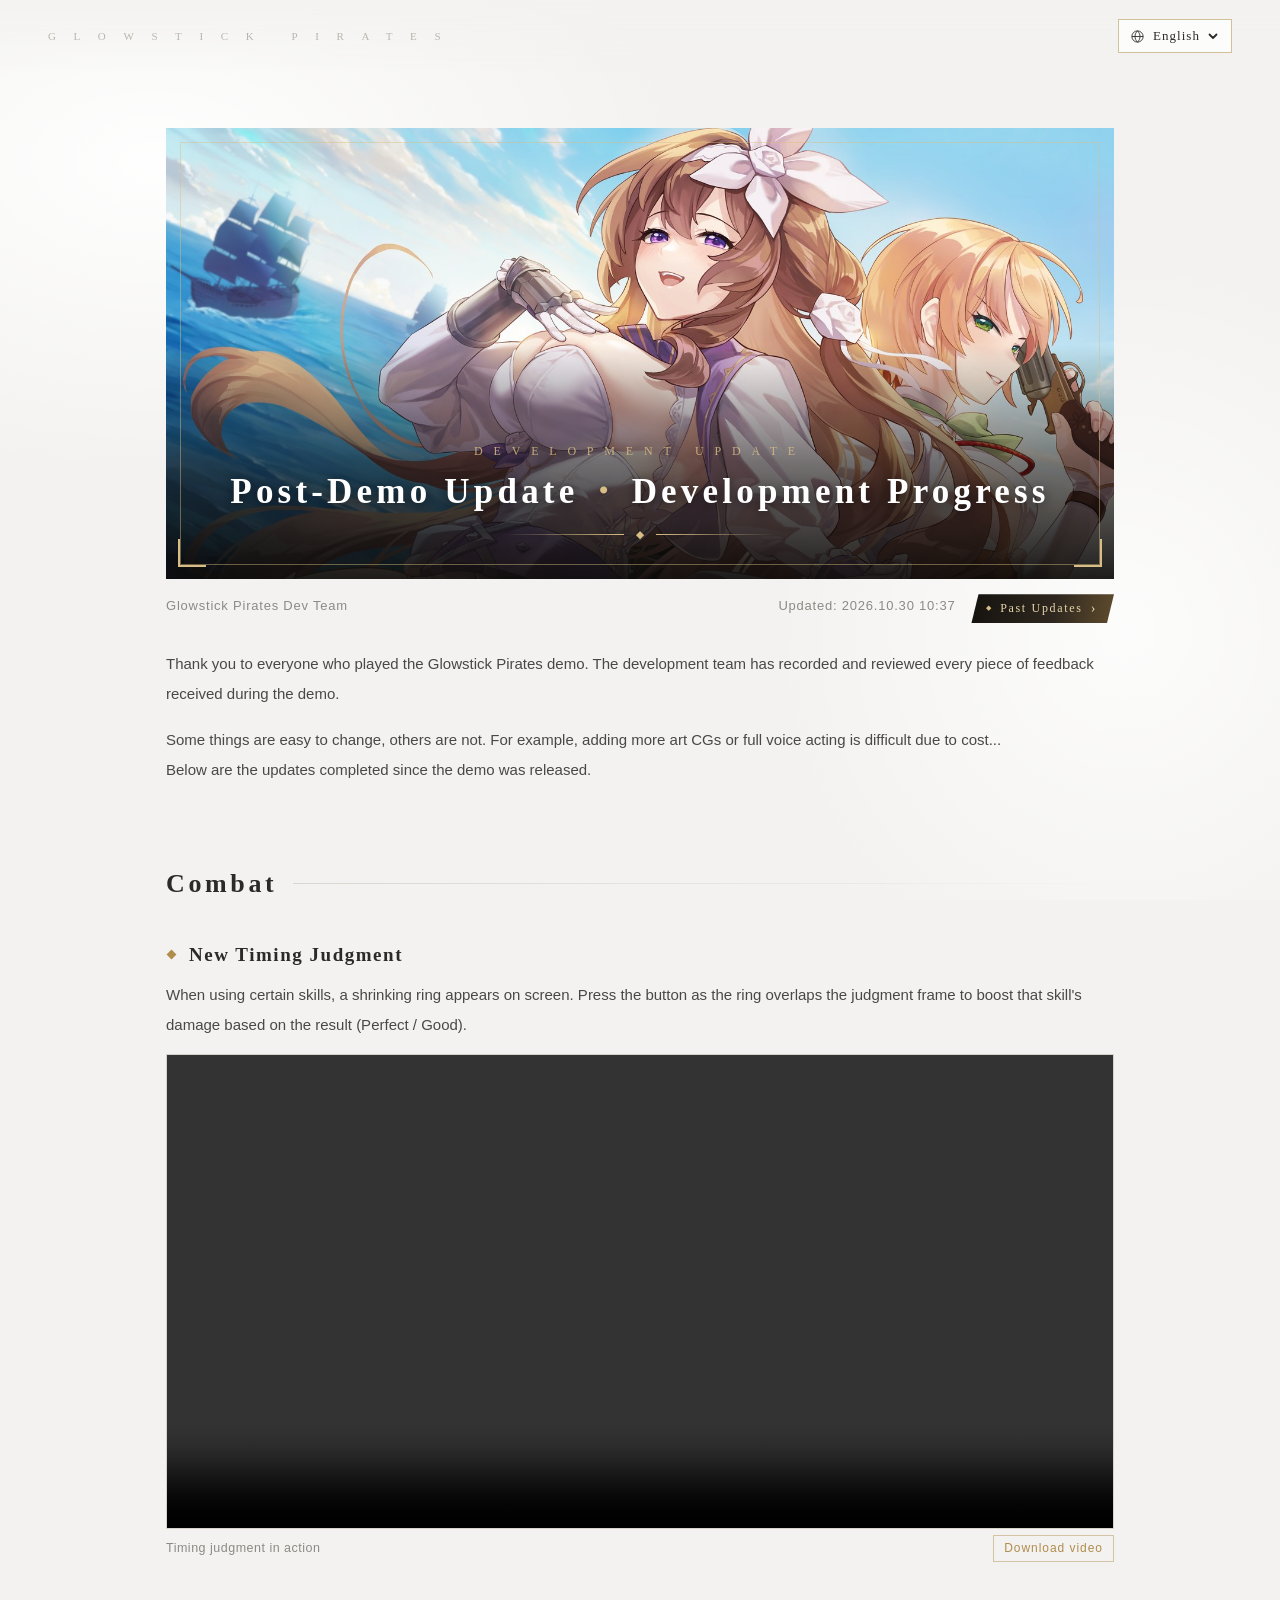
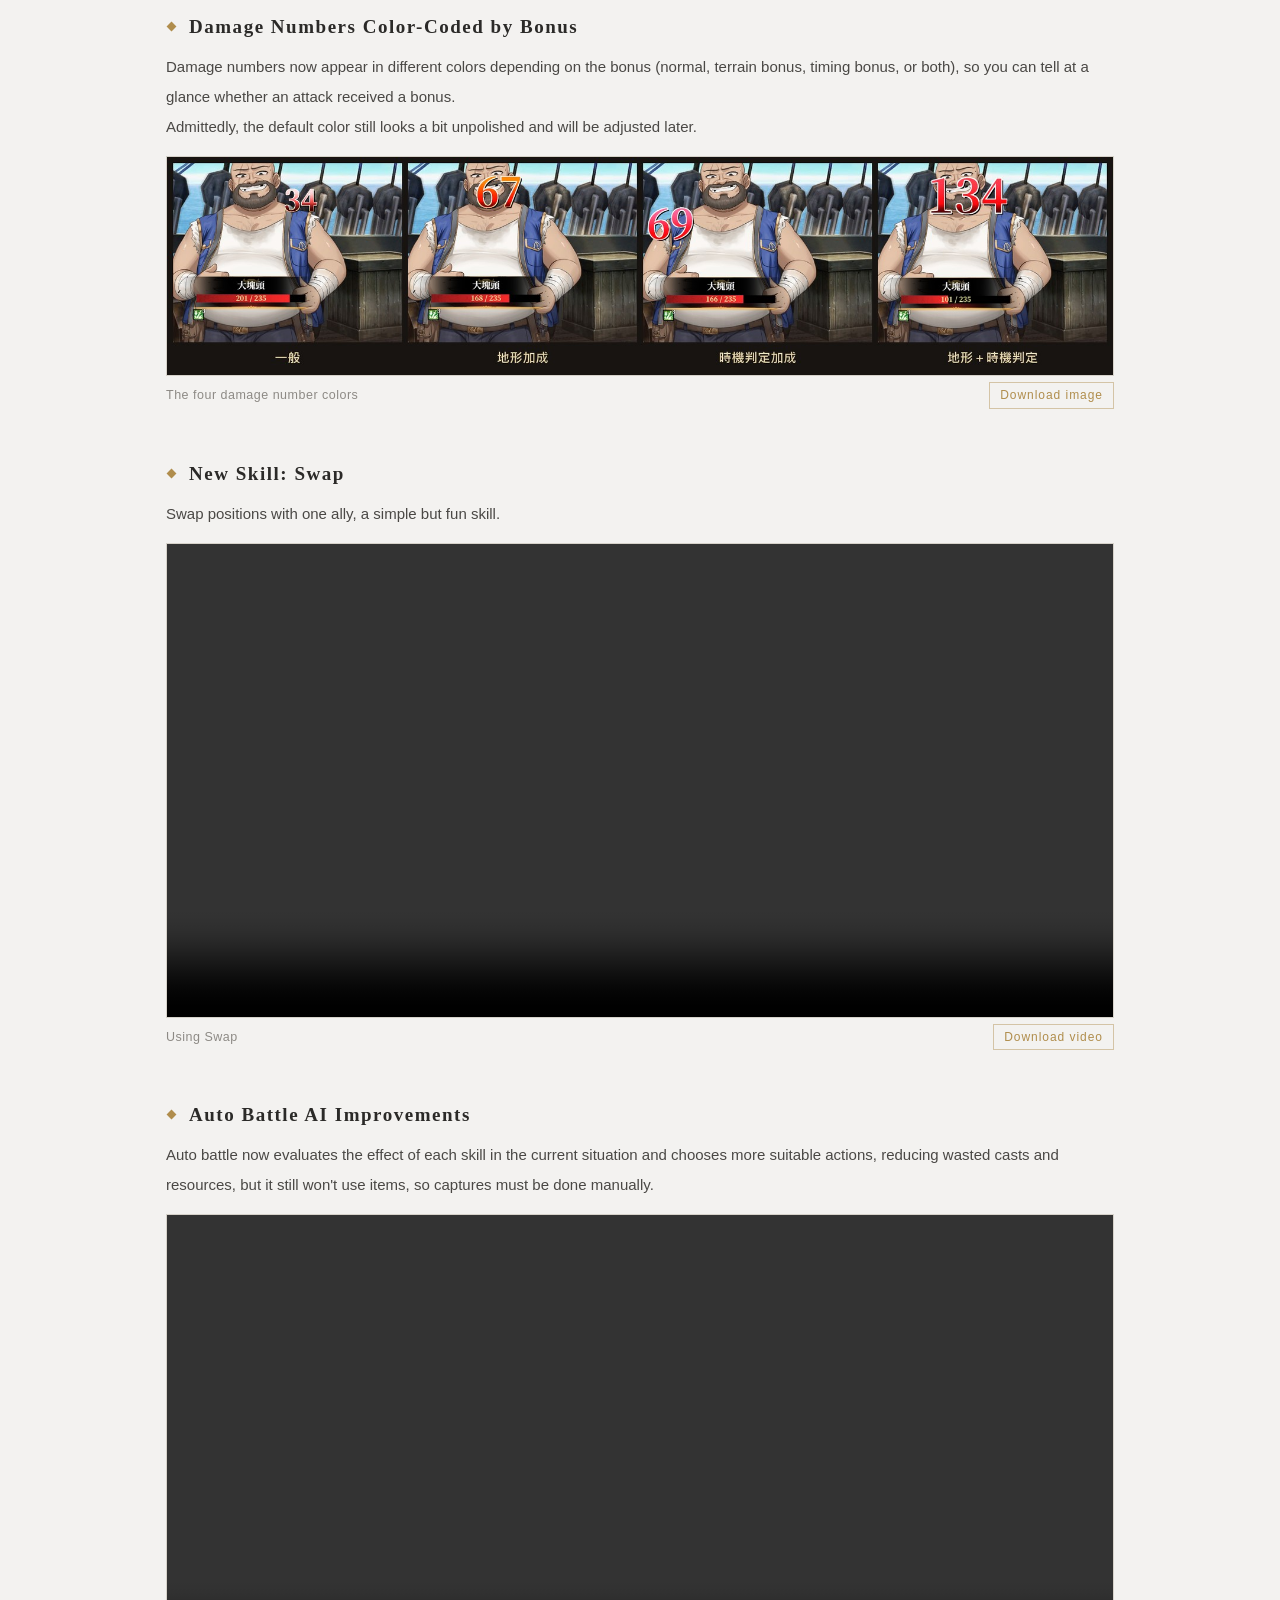
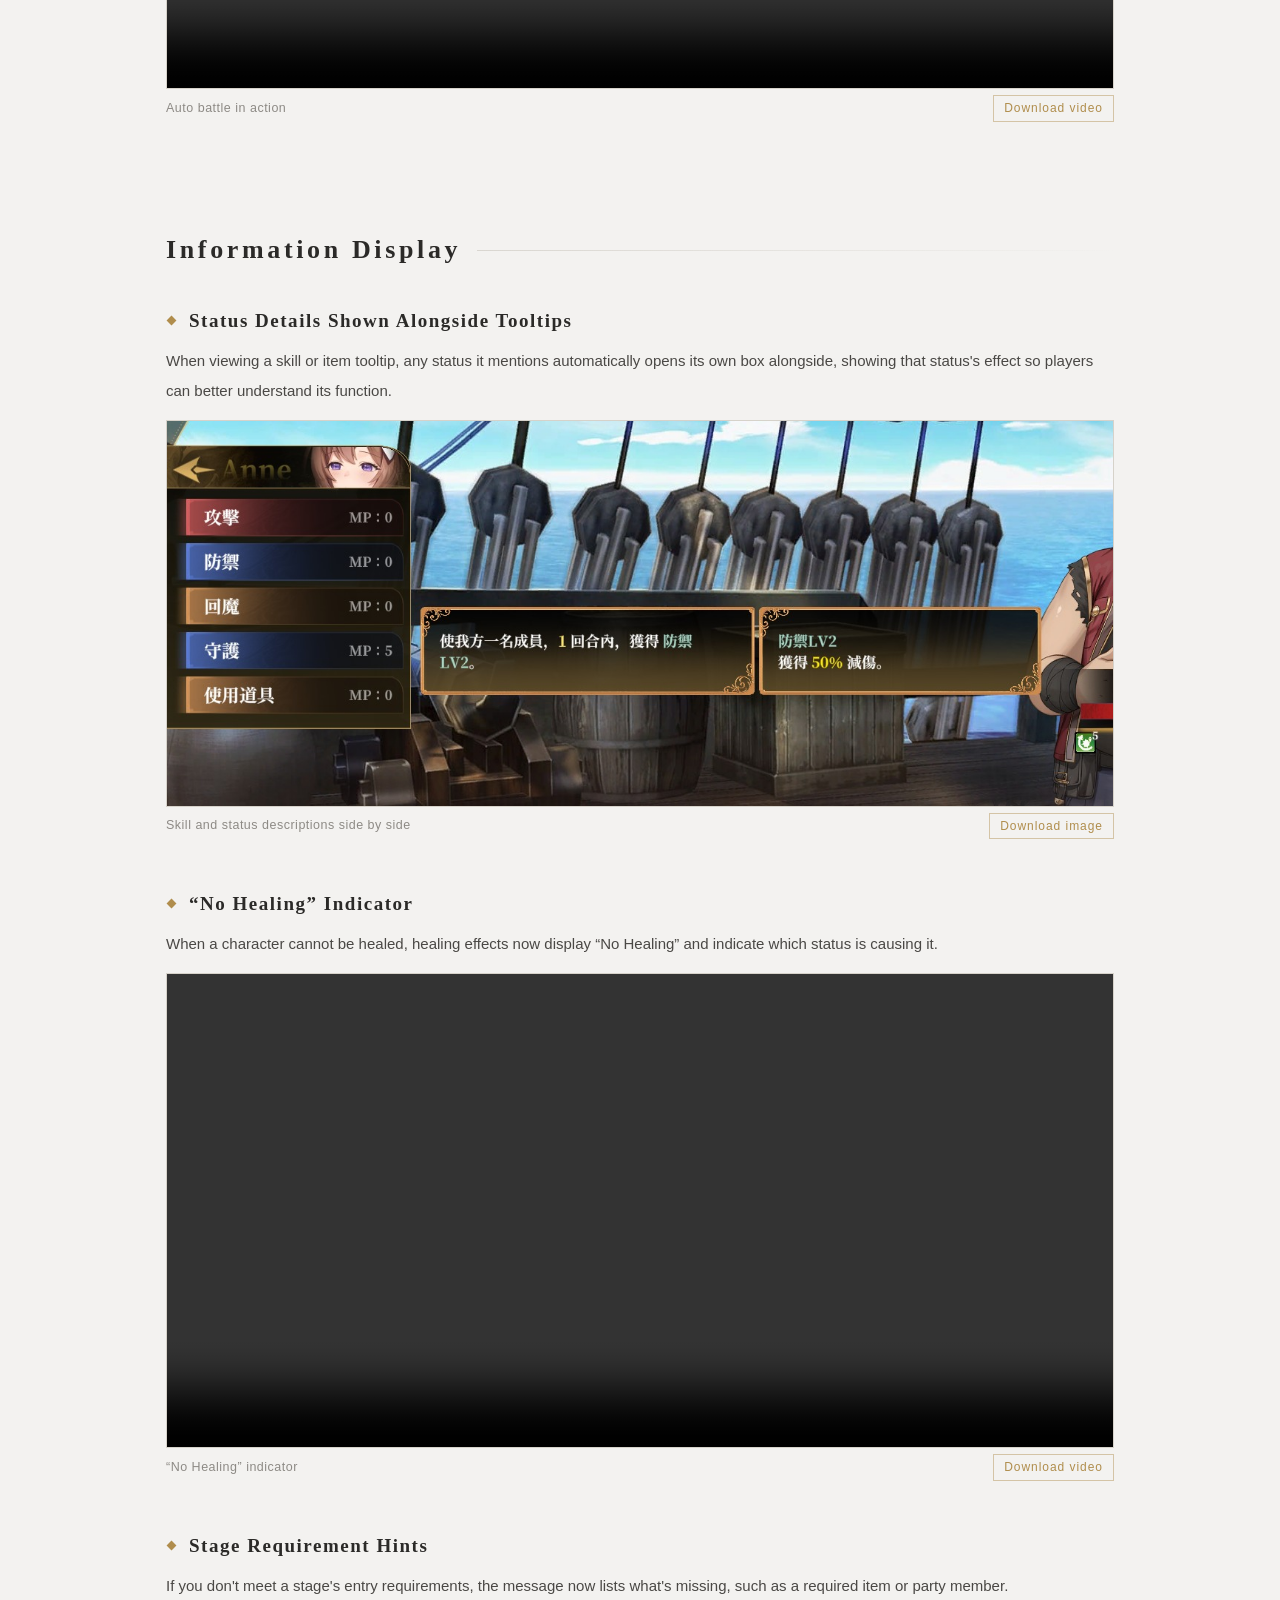
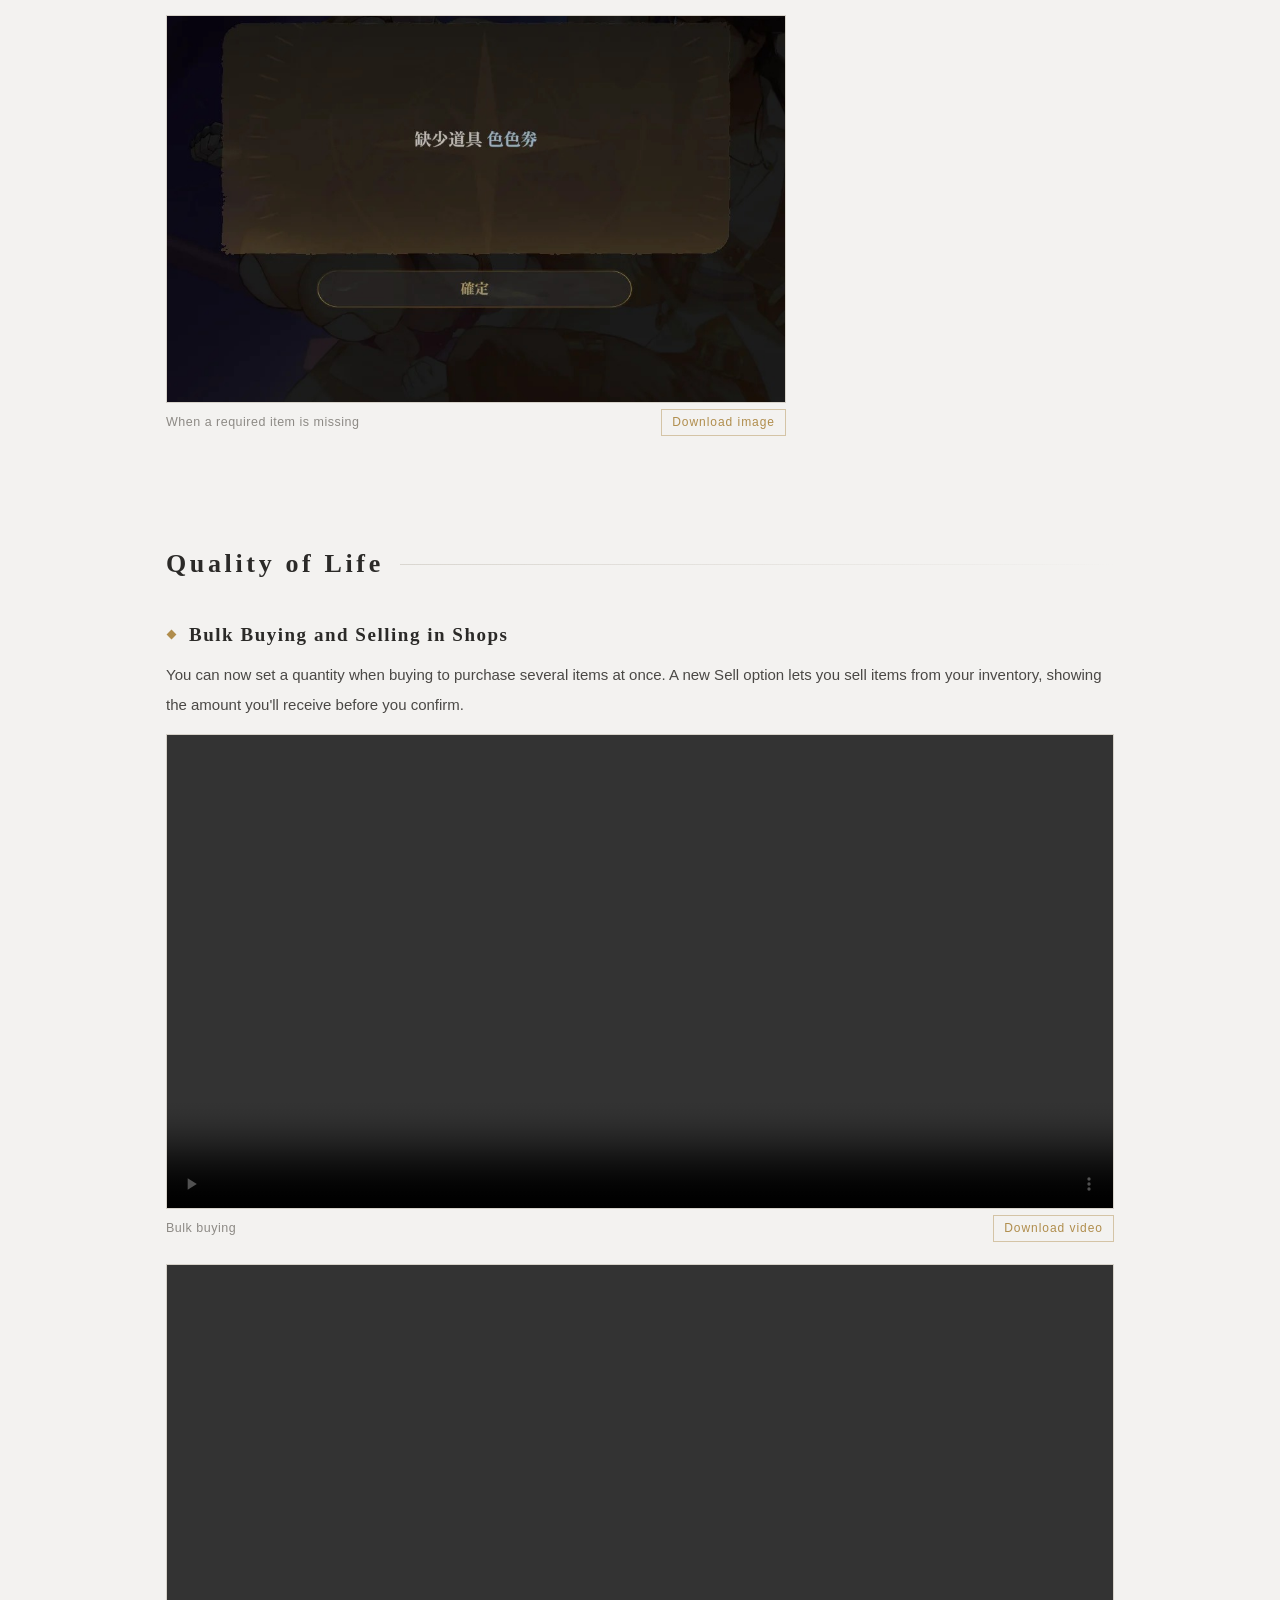
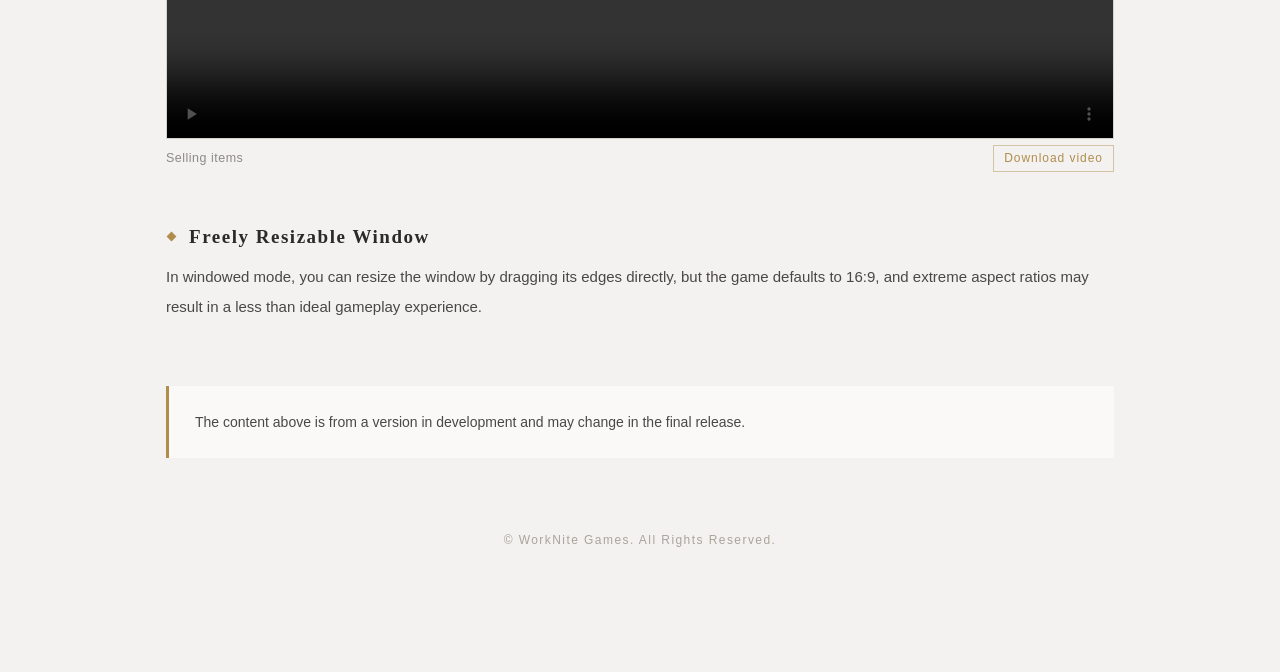
